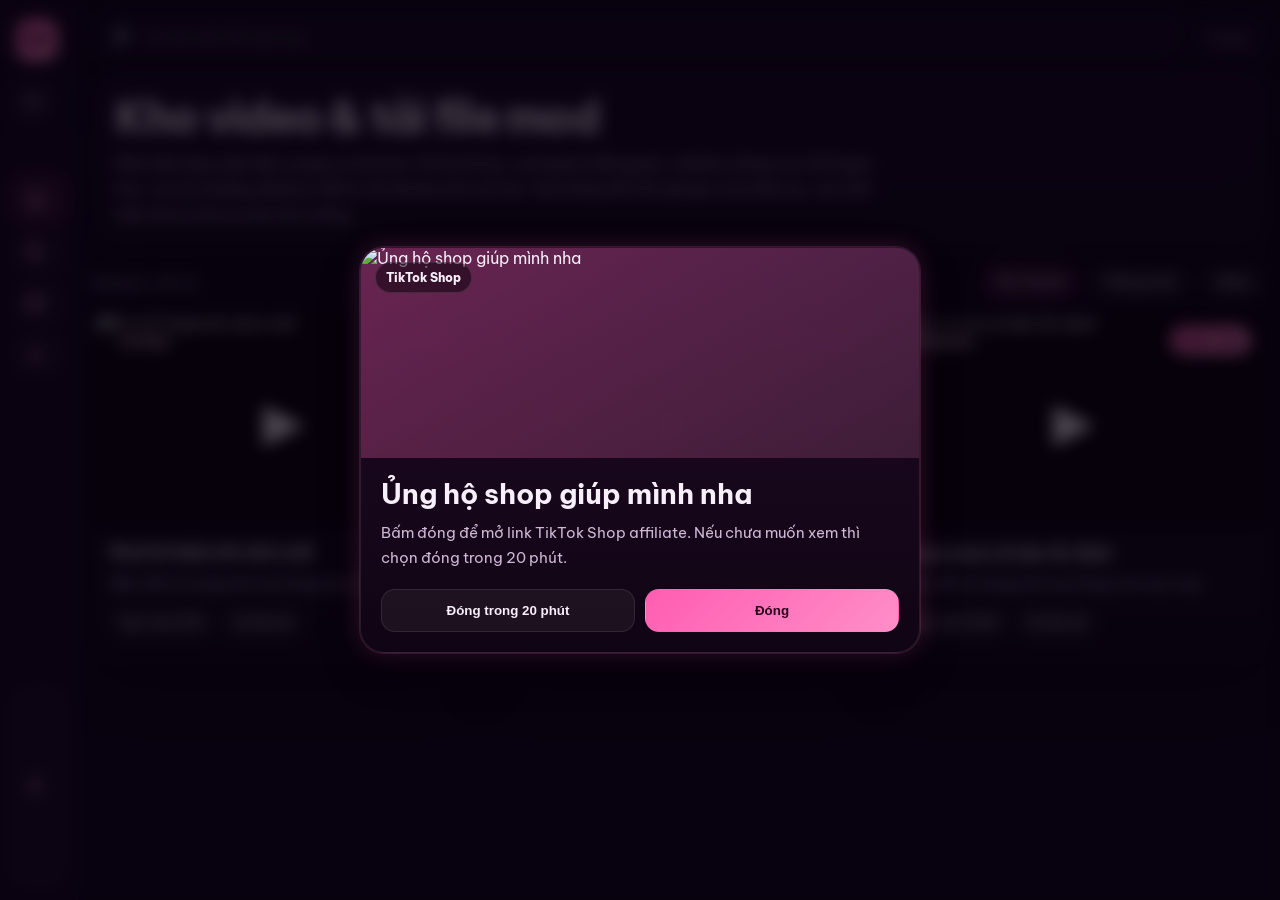
==== index.html @ f05e6646 "Update index.html" ====
<!DOCTYPE html>
<html lang="vi">
<head>
  <meta charset="UTF-8" />
  <meta name="viewport" content="width=device-width, initial-scale=1.0" />
  <title>PminMod | Kho mod</title>
  <link href="https://fonts.googleapis.com/css2?family=Be+Vietnam+Pro:wght@400;500;600;700;800&display=swap" rel="stylesheet">
  <style>
    :root {
      --sidebar-w: 238px;
      --sidebar-collapsed: 78px;
      --bg-dark: #090212;
      --panel: rgba(20, 7, 28, 0.74);
      --panel-2: rgba(18, 9, 30, 0.86);
      --card: rgba(20, 8, 34, 0.84);
      --card-hover: rgba(28, 10, 44, 0.94);
      --text: #f7effa;
      --muted: #d0b9d8;
      --line: rgba(255,255,255,0.09);
      --pink: #ff5db1;
      --pink-2: #ff8ec8;
      --pink-3: #ff3f9d;
      --shadow: 0 20px 60px rgba(0,0,0,0.38);
      --glow: 0 0 0 1px rgba(255, 93, 177, 0.16), 0 0 24px rgba(255, 93, 177, 0.18), 0 16px 40px rgba(0,0,0,0.28);
      --radius: 22px;
    }

    * { box-sizing: border-box; }

    html, body {
      margin: 0;
      min-height: 100%;
      font-family: 'Be Vietnam Pro', Arial, Helvetica, sans-serif;
      color: var(--text);
      background: var(--bg-dark);
      overflow-x: hidden;
    }

    body { position: relative; }

    .bg-video {
      position: fixed;
      inset: 0;
      width: 100%;
      height: 100%;
      object-fit: cover;
      z-index: -3;
      opacity: 0.34;
      pointer-events: none;
      filter: saturate(1.12) brightness(0.92);
    }

    .bg-overlay {
      position: fixed;
      inset: 0;
      z-index: -2;
      pointer-events: none;
      background:
        radial-gradient(circle at top left, rgba(255, 105, 180, 0.24), transparent 30%),
        radial-gradient(circle at top right, rgba(255, 0, 150, 0.18), transparent 24%),
        linear-gradient(180deg, rgba(20, 0, 20, 0.70) 0%, rgba(10, 0, 15, 0.84) 50%, rgba(5, 0, 10, 0.94) 100%);
    }

    .grid-overlay {
      position: fixed;
      inset: 0;
      z-index: -1;
      pointer-events: none;
      background-image:
        linear-gradient(rgba(255,255,255,0.016) 1px, transparent 1px),
        linear-gradient(90deg, rgba(255,255,255,0.016) 1px, transparent 1px);
      background-size: 30px 30px;
      mask-image: linear-gradient(to bottom, rgba(255,255,255,0.28), transparent 85%);
    }

    .app {
      display: flex;
      min-height: 100vh;
    }

    .sidebar {
      position: fixed;
      inset: 0 auto 0 0;
      width: var(--sidebar-w);
      padding: 14px 12px;
      background: rgba(21, 8, 31, 0.70);
      border-right: 1px solid var(--line);
      backdrop-filter: blur(14px);
      display: flex;
      flex-direction: column;
      gap: 12px;
      transition: width .22s ease, transform .22s ease;
      z-index: 20;
    }

    .sidebar.collapsed { width: var(--sidebar-collapsed); }

    .brand {
      display: flex;
      align-items: center;
      gap: 12px;
      padding: 4px 4px 8px;
      min-height: 56px;
    }

    .logo {
      width: 42px;
      height: 42px;
      border-radius: 14px;
      display: grid;
      place-items: center;
      color: #2a0419;
      font-weight: 900;
      background: linear-gradient(135deg, var(--pink), var(--pink-2));
      box-shadow: var(--shadow);
      flex-shrink: 0;
    }

    .brand-text {
      min-width: 0;
      transition: opacity .18s ease;
    }

    .brand-text h1 {
      margin: 0;
      font-size: 18px;
      line-height: 1.15;
    }

    .brand-text p {
      margin: 4px 0 0;
      font-size: 12px;
      color: var(--muted);
      white-space: nowrap;
      overflow: hidden;
      text-overflow: ellipsis;
    }

    .sidebar.collapsed .brand-text,
    .sidebar.collapsed .nav-label,
    .sidebar.collapsed .sidebar-bottom span,
    .sidebar.collapsed .section-title,
    .sidebar.collapsed .sidebar-top-actions .mode-wrap,
    .sidebar.collapsed .sidebar-bottom strong {
      opacity: 0;
      width: 0;
      overflow: hidden;
      pointer-events: none;
    }

    .sidebar-top-actions {
      display: flex;
      align-items: center;
      justify-content: space-between;
      gap: 10px;
      padding: 0 2px;
    }

    .toggle-btn {
      width: 38px;
      height: 38px;
      border-radius: 12px;
      border: 1px solid var(--line);
      background: rgba(255,255,255,0.05);
      color: var(--text);
      cursor: pointer;
      flex-shrink: 0;
    }

    .mode-wrap {
      flex: 1;
      min-width: 0;
    }

    .mode-select {
      width: 100%;
      padding: 10px 12px;
      border-radius: 12px;
      border: 1px solid var(--line);
      background: rgba(28, 10, 38, 0.76);
      color: var(--text);
      outline: none;
      font-size: 13px;
    }

    .section-title {
      padding: 0 8px;
      font-size: 12px;
      font-weight: 800;
      color: #d7b2c9;
      text-transform: uppercase;
      letter-spacing: 0.08em;
      margin-top: 2px;
    }

    .nav {
      display: flex;
      flex-direction: column;
      gap: 8px;
    }

    .nav-item {
      display: flex;
      align-items: center;
      gap: 12px;
      min-height: 44px;
      padding: 11px 12px;
      border-radius: 14px;
      border: 1px solid transparent;
      background: rgba(255,255,255,0.035);
      color: var(--text);
      cursor: pointer;
      transition: .18s ease;
      text-align: left;
    }

    .nav-item:hover,
    .nav-item.active {
      background: rgba(255, 93, 177, 0.14);
      border-color: rgba(255, 93, 177, 0.22);
      transform: translateX(1px);
      box-shadow: 0 0 0 1px rgba(255, 93, 177, 0.12), 0 0 18px rgba(255, 93, 177, 0.14);
    }

    .nav-icon {
      width: 20px;
      height: 20px;
      display: grid;
      place-items: center;
      flex-shrink: 0;
      color: #ffafd8;
    }

    .nav-icon svg {
      width: 20px;
      height: 20px;
      stroke: currentColor;
    }

    .nav-label {
      font-size: 14px;
      font-weight: 700;
      white-space: nowrap;
      overflow: hidden;
      text-overflow: ellipsis;
    }

    .sidebar-bottom {
      margin-top: auto;
      display: flex;
      align-items: center;
      gap: 10px;
      padding: 12px;
      border-radius: 16px;
      background: rgba(255,255,255,0.04);
      border: 1px solid var(--line);
    }

    .sidebar-bottom strong {
      display: block;
      font-size: 13px;
    }

    .sidebar-bottom span {
      display: block;
      margin-top: 2px;
      color: var(--muted);
      font-size: 12px;
      line-height: 1.45;
    }

    .main {
      flex: 1;
      margin-left: var(--sidebar-w);
      padding: 16px 16px 32px;
      transition: margin-left .22s ease;
    }

    .sidebar.collapsed + .main { margin-left: var(--sidebar-collapsed); }

    .topbar {
      display: flex;
      align-items: center;
      justify-content: space-between;
      gap: 12px;
      margin-bottom: 14px;
    }

    .search-box {
      flex: 1;
      display: flex;
      align-items: center;
      gap: 10px;
      min-width: 0;
      padding: 11px 14px;
      border-radius: 16px;
      border: 1px solid var(--line);
      background: var(--panel);
      backdrop-filter: blur(12px);
      box-shadow: var(--shadow);
    }

    .search-box input {
      flex: 1;
      min-width: 0;
      border: 0;
      outline: none;
      background: transparent;
      color: var(--text);
      font-size: 14px;
    }

    .topbar-right {
      display: flex;
      align-items: center;
      gap: 10px;
    }

    .stat-pill {
      padding: 10px 14px;
      border-radius: 14px;
      border: 1px solid var(--line);
      background: var(--panel);
      color: var(--muted);
      font-size: 13px;
      white-space: nowrap;
      backdrop-filter: blur(12px);
    }

    .hero {
      border-radius: 24px;
      border: 1px solid var(--line);
      background: linear-gradient(180deg, rgba(25, 8, 34, 0.72), rgba(11, 4, 17, 0.80));
      backdrop-filter: blur(12px);
      box-shadow: var(--shadow);
      padding: 20px;
      margin-bottom: 16px;
    }

    .hero h2 {
      margin: 0;
      font-size: clamp(26px, 4vw, 44px);
      line-height: 1.04;
      letter-spacing: -0.04em;
    }

    .hero p {
      margin: 10px 0 0;
      color: var(--muted);
      max-width: 760px;
      line-height: 1.7;
      font-size: 15px;
    }

    .toolbar-inline {
      display: flex;
      flex-wrap: wrap;
      align-items: center;
      justify-content: space-between;
      gap: 12px;
      margin-bottom: 14px;
    }

    .toolbar-inline .left,
    .toolbar-inline .right {
      display: flex;
      align-items: center;
      gap: 10px;
      flex-wrap: wrap;
    }

    .chip {
      padding: 9px 13px;
      border-radius: 999px;
      border: 1px solid var(--line);
      background: rgba(255,255,255,0.04);
      color: var(--text);
      font-size: 13px;
      font-weight: 700;
      cursor: pointer;
      transition: .18s ease;
    }

    .chip:hover,
    .chip.active {
      background: rgba(255, 93, 177, 0.14);
      border-color: rgba(255, 93, 177, 0.22);
      box-shadow: 0 0 16px rgba(255, 93, 177, 0.14);
    }

    .count-text,
    .category-text {
      color: var(--muted);
      font-size: 13px;
    }

    .grid {
      display: grid;
      grid-template-columns: repeat(auto-fit, minmax(280px, 1fr));
      gap: 16px;
    }

    .card {
      border-radius: 20px;
      overflow: hidden;
      border: 1px solid var(--line);
      background: linear-gradient(180deg, var(--card) 0%, rgba(10, 4, 16, 0.96) 100%);
      box-shadow: var(--shadow);
      transition: transform .2s ease, border-color .2s ease, box-shadow .2s ease, background .2s ease;
      text-decoration: none;
      color: inherit;
      display: block;
      position: relative;
      isolation: isolate;
    }

    .card::before {
      content: "";
      position: absolute;
      inset: -1px;
      border-radius: inherit;
      background: linear-gradient(135deg, rgba(255, 93, 177, 0.28), rgba(255, 142, 200, 0.06), rgba(255, 93, 177, 0.2));
      opacity: 0;
      transition: opacity .2s ease;
      z-index: -1;
    }

    .card:hover {
      transform: translateY(-4px) scale(1.01);
      border-color: rgba(255, 93, 177, 0.28);
      background: linear-gradient(180deg, var(--card-hover) 0%, rgba(15, 5, 22, 0.98) 100%);
      box-shadow: var(--glow);
    }

    .card:hover::before { opacity: 1; }

    .media {
      position: relative;
      aspect-ratio: 16 / 9;
      background: #000;
      overflow: hidden;
    }

    .media img,
    .media iframe,
    .media video {
      width: 100%;
      height: 100%;
      display: block;
      object-fit: cover;
      border: 0;
    }

    .badge,
    .cat-badge {
      position: absolute;
      top: 12px;
      z-index: 2;
      padding: 7px 10px;
      border-radius: 999px;
      font-size: 12px;
      font-weight: 800;
    }

    .badge {
      left: 12px;
      background: rgba(16, 3, 14, 0.55);
      border: 1px solid rgba(255,255,255,0.10);
    }

    .cat-badge {
      right: 12px;
      color: #2a0419;
      background: linear-gradient(135deg, var(--pink), var(--pink-2));
    }

    .play-icon {
      position: absolute;
      inset: 0;
      display: grid;
      place-items: center;
      font-size: 54px;
      color: rgba(255,255,255,0.95);
      text-shadow: 0 6px 18px rgba(0,0,0,0.45);
      pointer-events: none;
    }

    .content { padding: 15px; }

    .title {
      margin: 0 0 8px;
      font-size: 17px;
      line-height: 1.4;
    }

    .desc {
      margin: 0;
      color: var(--muted);
      line-height: 1.58;
      font-size: 14px;
    }

    .row {
      display: flex;
      flex-wrap: wrap;
      gap: 8px;
      margin-top: 12px;
    }

    .pill {
      padding: 7px 10px;
      border-radius: 999px;
      font-size: 12px;
      border: 1px solid rgba(255,255,255,0.06);
      background: rgba(255,255,255,0.05);
    }

    .message {
      padding: 16px 18px;
      border-radius: 18px;
      border: 1px solid var(--line);
      background: var(--panel-2);
      color: var(--muted);
      box-shadow: var(--shadow);
    }

    .skeleton-grid {
      display: grid;
      grid-template-columns: repeat(auto-fit, minmax(280px, 1fr));
      gap: 16px;
    }

    .skeleton-card {
      border-radius: 20px;
      overflow: hidden;
      border: 1px solid var(--line);
      background: linear-gradient(180deg, rgba(26, 10, 34, 0.86), rgba(16, 7, 22, 0.96));
      box-shadow: var(--shadow);
    }

    .sk-media,
    .sk-line,
    .sk-pill {
      position: relative;
      overflow: hidden;
      background: rgba(255,255,255,0.06);
    }

    .sk-media::after,
    .sk-line::after,
    .sk-pill::after {
      content: "";
      position: absolute;
      inset: 0;
      transform: translateX(-100%);
      background: linear-gradient(90deg, transparent, rgba(255,255,255,0.12), transparent);
      animation: shimmer 1.4s infinite;
    }

    .sk-media { aspect-ratio: 16 / 9; }
    .sk-body { padding: 15px; }
    .sk-line { height: 14px; border-radius: 8px; margin-bottom: 10px; }
    .sk-line.lg { height: 20px; width: 72%; }
    .sk-line.md { width: 95%; }
    .sk-line.sm { width: 62%; margin-bottom: 0; }
    .sk-row { display: flex; gap: 8px; margin-top: 12px; }
    .sk-pill { height: 28px; width: 78px; border-radius: 999px; }

    @keyframes shimmer {
      100% { transform: translateX(100%); }
    }

    .hidden { display: none !important; }

    .modal-wrap {
      position: fixed;
      inset: 0;
      display: none;
      align-items: center;
      justify-content: center;
      padding: 18px;
      background: rgba(9, 2, 14, 0.72);
      backdrop-filter: blur(8px);
      z-index: 50;
    }

    .modal-wrap.show { display: flex; }

    .modal {
      width: min(560px, 100%);
      border-radius: 24px;
      overflow: hidden;
      border: 1px solid var(--line);
      background: linear-gradient(180deg, rgba(34, 10, 38, 0.98), rgba(16, 5, 20, 0.98));
      box-shadow: var(--glow);
    }

    .modal-banner {
      aspect-ratio: 16 / 6;
      width: 100%;
      background: linear-gradient(135deg, rgba(255, 93, 177, 0.32), rgba(255, 142, 200, 0.16));
      position: relative;
      overflow: hidden;
    }

    .modal-banner img {
      width: 100%;
      height: 100%;
      object-fit: cover;
      display: block;
    }

    .modal-badge {
      position: absolute;
      top: 14px;
      left: 14px;
      padding: 7px 10px;
      border-radius: 999px;
      background: rgba(16, 3, 14, 0.55);
      border: 1px solid rgba(255,255,255,0.10);
      font-size: 12px;
      font-weight: 800;
    }

    .modal-body { padding: 20px; }

    .modal-body h3 {
      margin: 0 0 10px;
      font-size: 28px;
      line-height: 1.14;
    }

    .modal-body p {
      margin: 0;
      color: var(--muted);
      line-height: 1.7;
      font-size: 15px;
    }

    .modal-actions {
      display: grid;
      grid-template-columns: 1fr 1fr;
      gap: 10px;
      margin-top: 18px;
    }

    .btn {
      padding: 13px 14px;
      border-radius: 14px;
      border: 1px solid var(--line);
      background: rgba(255,255,255,0.05);
      color: var(--text);
      font-weight: 800;
      cursor: pointer;
    }

    .btn.primary {
      background: linear-gradient(135deg, var(--pink), var(--pink-2));
      color: #2a0419;
      border-color: transparent;
    }

    .mobile-menu-btn { display: none; }

    @media (max-width: 960px) {
      .sidebar {
        transform: translateX(-100%);
        width: var(--sidebar-w);
      }

      .sidebar.show { transform: translateX(0); }
      .sidebar.collapsed { width: var(--sidebar-w); }

      .sidebar.collapsed .brand-text,
      .sidebar.collapsed .nav-label,
      .sidebar.collapsed .sidebar-bottom span,
      .sidebar.collapsed .section-title,
      .sidebar.collapsed .sidebar-top-actions .mode-wrap,
      .sidebar.collapsed .sidebar-bottom strong {
        opacity: 1;
        width: auto;
        overflow: visible;
        pointer-events: auto;
      }

      .main,
      .sidebar.collapsed + .main { margin-left: 0; }

      .mobile-menu-btn {
        display: inline-flex;
        width: 42px;
        height: 42px;
        align-items: center;
        justify-content: center;
        border-radius: 12px;
        border: 1px solid var(--line);
        background: var(--panel);
        color: var(--text);
        box-shadow: var(--shadow);
      }
    }

    @media (max-width: 720px) {
      .main { padding: 12px 12px 26px; }
      .hero { padding: 16px; }
      .hero h2 { font-size: 24px; }
      .hero p { font-size: 14px; }
      .modal-actions { grid-template-columns: 1fr; }
      .toolbar-inline { flex-direction: column; align-items: stretch; }
      .toolbar-inline .left,
      .toolbar-inline .right { width: 100%; }
      .search-box { padding: 10px 12px; }
      .grid,
      .skeleton-grid { grid-template-columns: 1fr; }
      .card:hover { transform: translateY(-2px) scale(1.003); }
    }
  </style>
</head>
<body>
  <video class="bg-video" autoplay muted loop playsinline>
    <source src="https://pminmod.site/ai_check_sub/vidpmin.mp4" type="video/mp4" />
  </video>
  <div class="bg-overlay"></div>
  <div class="grid-overlay"></div>

  <div class="app">
    <aside id="sidebar" class="sidebar collapsed">
      <div class="brand">
        <div class="logo">PM</div>
        <div class="brand-text">
          <h1>PminMod</h1>
          <p>Kho mod gọn, dễ tìm, dễ tải</p>
        </div>
      </div>

      <div class="sidebar-top-actions">
        <button id="toggleSidebar" class="toggle-btn" aria-label="Thu gọn menu">☰</button>
        <div class="mode-wrap">
          <select id="viewMode" class="mode-select">
            <option value="thumb">Chế độ ảnh thumb</option>
            <option value="smart">Chế độ thông minh</option>
            <option value="embed">Ưu tiên video</option>
          </select>
        </div>
      </div>

      <div class="section-title">Danh mục</div>
      <nav id="menu" class="nav"></nav>

      <div class="sidebar-bottom">
        <div class="nav-icon">
          <svg viewBox="0 0 24 24" fill="none" stroke-width="1.8" stroke-linecap="round" stroke-linejoin="round">
            <path d="M12 3v18"/><path d="M5 10h14"/><path d="M5 14h14"/>
          </svg>
        </div>
        <div>
          <strong>Thông báo</strong>
          <span>Popup, banner và link shop chỉnh trong config.json</span>
        </div>
      </div>
    </aside>

    <main class="main">
      <div class="topbar">
        <button id="mobileMenuBtn" class="mobile-menu-btn" type="button">☰</button>
        <div class="search-box">
          <span>🔎</span>
          <input id="searchInput" type="text" placeholder="Tìm theo tiêu đề hoặc key..." />
        </div>
        <div class="topbar-right">
          <div id="countText" class="stat-pill">Đang tải...</div>
        </div>
      </div>

      <section class="hero">
        <h2>Kho video & tải file mod</h2>
        <p>
          Mình đã nâng cấp tiếp: popup có banner TikTok Shop, card glow kiểu game, sidebar dùng icon SVG gọn hơn,
          và có loading skeleton để lúc tải dữ liệu nhìn xịn hơn. Size tổng thể vẫn giữ gọn như hiện tại, còn trên điện thoại sẽ tự scale nhỏ xuống.
        </p>
      </section>

      <div class="toolbar-inline">
        <div class="left">
          <div id="categoryText" class="category-text">Đang lọc: tất cả</div>
        </div>
        <div class="right">
          <button id="thumbQuickBtn" class="chip active" type="button">Ảnh thumb</button>
          <button id="smartQuickBtn" class="chip" type="button">Thông minh</button>
          <button id="videoQuickBtn" class="chip" type="button">Video</button>
        </div>
      </div>

      <div id="loadingBox" class="skeleton-grid">
        <div class="skeleton-card"><div class="sk-media"></div><div class="sk-body"><div class="sk-line lg"></div><div class="sk-line md"></div><div class="sk-line sm"></div><div class="sk-row"><div class="sk-pill"></div><div class="sk-pill"></div></div></div></div>
        <div class="skeleton-card"><div class="sk-media"></div><div class="sk-body"><div class="sk-line lg"></div><div class="sk-line md"></div><div class="sk-line sm"></div><div class="sk-row"><div class="sk-pill"></div><div class="sk-pill"></div></div></div></div>
        <div class="skeleton-card"><div class="sk-media"></div><div class="sk-body"><div class="sk-line lg"></div><div class="sk-line md"></div><div class="sk-line sm"></div><div class="sk-row"><div class="sk-pill"></div><div class="sk-pill"></div></div></div></div>
      </div>
      <div id="errorBox" class="message hidden"></div>
      <div id="emptyBox" class="message hidden">Không có mục nào phù hợp.</div>
      <div id="grid" class="grid hidden"></div>
    </main>
  </div>

  <div id="noticeModal" class="modal-wrap">
    <div class="modal">
      <div class="modal-banner">
        <img id="bannerImage" src="https://images.unsplash.com/photo-1523275335684-37898b6baf30?q=80&w=1200&auto=format&fit=crop" alt="Banner TikTok Shop">
        <div class="modal-badge">TikTok Shop</div>
      </div>
      <div class="modal-body">
        <h3 id="noticeTitle">Thông báo</h3>
        <p id="noticeMessage"></p>
        <div class="modal-actions">
          <button id="close20Btn" class="btn">Đóng trong 20 phút</button>
          <button id="closeBtn" class="btn primary">Đóng</button>
        </div>
      </div>
    </div>
  </div>

  <script>
    const DATA_FILE = 'data.json';
    const CONFIG_FILE = 'config.json';
    const HIDE_MINUTES = 20;

    let allItems = [];
    let currentCategory = 'all';
    let config = { categories: [], popup: {} };

    const sidebar = document.getElementById('sidebar');
    const toggleSidebar = document.getElementById('toggleSidebar');
    const mobileMenuBtn = document.getElementById('mobileMenuBtn');
    const viewMode = document.getElementById('viewMode');
    const searchInput = document.getElementById('searchInput');
    const grid = document.getElementById('grid');
    const loadingBox = document.getElementById('loadingBox');
    const errorBox = document.getElementById('errorBox');
    const emptyBox = document.getElementById('emptyBox');
    const countText = document.getElementById('countText');
    const categoryText = document.getElementById('categoryText');
    const menu = document.getElementById('menu');
    const bannerImage = document.getElementById('bannerImage');

    const thumbQuickBtn = document.getElementById('thumbQuickBtn');
    const smartQuickBtn = document.getElementById('smartQuickBtn');
    const videoQuickBtn = document.getElementById('videoQuickBtn');

    const noticeModal = document.getElementById('noticeModal');
    const noticeTitle = document.getElementById('noticeTitle');
    const noticeMessage = document.getElementById('noticeMessage');
    const closeBtn = document.getElementById('closeBtn');
    const close20Btn = document.getElementById('close20Btn');

    function escapeHtml(str = '') {
      return String(str)
        .replace(/&/g, '&amp;')
        .replace(/</g, '&lt;')
        .replace(/>/g, '&gt;')
        .replace(/\"/g, '&quot;')
        .replace(/'/g, '&#039;');
    }

    function iconHome() {
      return `<svg viewBox="0 0 24 24" fill="none" stroke-width="1.8" stroke-linecap="round" stroke-linejoin="round"><path d="M3 10.5 12 3l9 7.5"/><path d="M5 9.8V20h14V9.8"/><path d="M9 20v-6h6v6"/></svg>`;
    }

    function iconPiece() {
      return `<svg viewBox="0 0 24 24" fill="none" stroke-width="1.8" stroke-linecap="round" stroke-linejoin="round"><path d="M8 3h4a2 2 0 0 1 2 2v1.2a2.3 2.3 0 1 0 0 4.6V12h4a2 2 0 0 1 2 2v4a2 2 0 0 1-2 2h-3.2a2.3 2.3 0 1 0-4.6 0H8a2 2 0 0 1-2-2v-4h-1.2a2.3 2.3 0 1 1 0-4.6H6V5a2 2 0 0 1 2-2Z"/></svg>`;
    }

    function iconBox() {
      return `<svg viewBox="0 0 24 24" fill="none" stroke-width="1.8" stroke-linecap="round" stroke-linejoin="round"><path d="m12 3 8 4.5-8 4.5-8-4.5L12 3Z"/><path d="M4 7.5V16.5L12 21l8-4.5V7.5"/><path d="M12 12v9"/></svg>`;
    }

    function iconRecycle() {
      return `<svg viewBox="0 0 24 24" fill="none" stroke-width="1.8" stroke-linecap="round" stroke-linejoin="round"><path d="M7 7h4l-2-3"/><path d="m13 5 2-2"/><path d="M17 7l2 3-2 3"/><path d="M5 12l2 3h4"/><path d="m7 15-2 2"/><path d="M12 19h5l2-3"/><path d="m17 16 2 2"/></svg>`;
    }

    function getCategoryIcon(cat) {
      if (cat === 'all') return iconHome();
      if (cat === 'mod-lẻ') return iconPiece();
      if (cat === 'mod-pack') return iconBox();
      return iconRecycle();
    }

    function getYoutubeId(url = '') {
      const patterns = [
        /(?:youtube\.com\/watch\?v=)([a-zA-Z0-9_-]{11})/,
        /(?:youtu\.be\/)([a-zA-Z0-9_-]{11})/,
        /(?:youtube\.com\/embed\/)([a-zA-Z0-9_-]{11})/,
        /(?:youtube\.com\/shorts\/)([a-zA-Z0-9_-]{11})/
      ];

      for (const pattern of patterns) {
        const match = url.match(pattern);
        if (match) return match[1];
      }

      try {
        const parsed = new URL(url);
        return parsed.searchParams.get('v');
      } catch {
        return null;
      }
    }

    function normalizeGithubVideo(url = '') {
      if (!url.includes('github.com') || !url.includes('/blob/')) return url;
      return url.replace('github.com', 'raw.githubusercontent.com').replace('/blob/', '/');
    }

    function isVideoFile(url = '') {
      return /\.(mp4|webm|ogg|mov)(\?.*)?$/i.test(url);
    }

    function normalizeItem(item) {
      return {
        key: item.key || '',
        title: item['tiêu đề'] || item.title || 'Chưa có tiêu đề',
        category: item.category || 'mod-lẻ',
        video: item['link video youtube'] || item.video || '',
        download: item['link tải file'] || item.download || '#',
        thumbnail: item.thumbnail || ''
      };
    }

    function currentMode() {
      return viewMode.value || 'thumb';
    }

    function shouldUseThumbnail(item) {
      const mode = currentMode();
      if (mode === 'thumb') return true;
      if (mode === 'embed') return false;
      if (item.thumbnail) return true;

      const conn = navigator.connection || navigator.mozConnection || navigator.webkitConnection;
      if (!conn) return false;
      return conn.saveData || ['slow-2g', '2g', '3g'].includes(conn.effectiveType);
    }

    function renderMedia(item) {
      const ytId = getYoutubeId(item.video);
      const videoUrl = normalizeGithubVideo(item.video || '');
      const useThumb = shouldUseThumbnail(item);

      if (item.thumbnail && useThumb) {
        return `<img src="${escapeHtml(item.thumbnail)}" alt="${escapeHtml(item.title)}" loading="lazy"><div class="play-icon">▶</div>`;
      }

      if (ytId) {
        if (useThumb) {
          return `<img src="https://img.youtube.com/vi/${ytId}/hqdefault.jpg" alt="${escapeHtml(item.title)}" loading="lazy"><div class="play-icon">▶</div>`;
        }

        return `
          <iframe
            src="https://www.youtube.com/embed/${ytId}?autoplay=1&mute=1&rel=0&playsinline=1"
            title="${escapeHtml(item.title)}"
            loading="lazy"
            allow="accelerometer; autoplay; clipboard-write; encrypted-media; gyroscope; picture-in-picture; web-share"
            allowfullscreen>
          </iframe>
        `;
      }

      if (isVideoFile(videoUrl)) {
        return `
          <video controls preload="metadata" muted playsinline>
            <source src="${escapeHtml(videoUrl)}">
          </video>
        `;
      }

      if (item.thumbnail) {
        return `<img src="${escapeHtml(item.thumbnail)}" alt="${escapeHtml(item.title)}" loading="lazy">`;
      }

      return `<div style="width:100%;height:100%;display:grid;place-items:center;color:#d0b9d8;">Không có preview</div>`;
    }

    function syncModeButtons() {
      thumbQuickBtn.classList.toggle('active', currentMode() === 'thumb');
      smartQuickBtn.classList.toggle('active', currentMode() === 'smart');
      videoQuickBtn.classList.toggle('active', currentMode() === 'embed');
    }

    function setMode(mode) {
      viewMode.value = mode;
      syncModeButtons();
      applyFilter();
    }

    function buildMenu() {
      const categories = ['all', ...(config.categories || ['mod-lẻ', 'mod-pack', 'mod-reup'])];
      menu.innerHTML = categories.map(cat => {
        const label = cat === 'all' ? 'Trang chủ' : cat;
        const active = cat === currentCategory ? 'active' : '';
        return `
          <button class="nav-item ${active}" data-cat="${escapeHtml(cat)}" type="button">
            <span class="nav-icon">${getCategoryIcon(cat)}</span>
            <span class="nav-label">${escapeHtml(label)}</span>
          </button>
        `;
      }).join('');

      menu.querySelectorAll('.nav-item').forEach(btn => {
        btn.addEventListener('click', () => {
          currentCategory = btn.dataset.cat;
          buildMenu();
          applyFilter();
          if (window.innerWidth <= 960) sidebar.classList.remove('show');
        });
      });
    }

    function applyFilter() {
      const keyword = searchInput.value.trim().toLowerCase();
      const filtered = allItems.filter(item => {
        const okCategory = currentCategory === 'all' || item.category === currentCategory;
        const okSearch = item.title.toLowerCase().includes(keyword) || item.key.toLowerCase().includes(keyword);
        return okCategory && okSearch;
      });

      loadingBox.classList.add('hidden');
      errorBox.classList.add('hidden');

      if (!filtered.length) {
        grid.classList.add('hidden');
        emptyBox.classList.remove('hidden');
      } else {
        emptyBox.classList.add('hidden');
        grid.classList.remove('hidden');
        grid.innerHTML = filtered.map(item => {
          const badge = getYoutubeId(item.video) ? 'YouTube' : item.thumbnail ? 'Thumbnail' : 'Preview';
          return `
            <a class="card" href="download.html?api=${encodeURIComponent(item.key)}">
              <div class="media">
                <div class="badge">${escapeHtml(badge)}</div>
                <div class="cat-badge">${escapeHtml(item.category)}</div>
                ${renderMedia(item)}
              </div>
              <div class="content">
                <h3 class="title">${escapeHtml(item.title)}</h3>
                <p class="desc">Bấm để mở trang tải mod riêng cho mục này.</p>
                <div class="row">
                  <span class="pill">Key: ${escapeHtml(item.key)}</span>
                  <span class="pill">Có link tải</span>
                </div>
              </div>
            </a>
          `;
        }).join('');
      }

      countText.textContent = `${filtered.length} mục`;
      categoryText.textContent = `Đang lọc: ${currentCategory === 'all' ? 'tất cả' : currentCategory}`;
    }

    function shouldShowNotice() {
      const hideUntil = localStorage.getItem('notice_hide_until');
      if (!hideUntil) return true;
      return Date.now() > Number(hideUntil);
    }

    function openNotice() {
      if (!config.popup || !config.popup.enabled) return;
      if (!shouldShowNotice()) return;
      noticeTitle.textContent = config.popup.title || 'Thông báo';
      noticeMessage.textContent = config.popup.message || '';
      bannerImage.src = config.popup.banner_image || bannerImage.src;
      bannerImage.alt = config.popup.title || 'Banner TikTok Shop';
      noticeModal.classList.add('show');
    }

    toggleSidebar.addEventListener('click', () => {
      if (window.innerWidth <= 960) sidebar.classList.toggle('show');
      else sidebar.classList.toggle('collapsed');
    });

    mobileMenuBtn.addEventListener('click', () => {
      sidebar.classList.toggle('show');
    });

    viewMode.addEventListener('change', () => {
      syncModeButtons();
      applyFilter();
    });

    searchInput.addEventListener('input', applyFilter);
    thumbQuickBtn.addEventListener('click', () => setMode('thumb'));
    smartQuickBtn.addEventListener('click', () => setMode('smart'));
    videoQuickBtn.addEventListener('click', () => setMode('embed'));

    closeBtn.addEventListener('click', () => {
      noticeModal.classList.remove('show');
      if (config.popup && config.popup.tiktokshop_link) {
        window.open(config.popup.tiktokshop_link, '_blank', 'noopener');
      }
    });

    close20Btn.addEventListener('click', () => {
      const hideUntil = Date.now() + HIDE_MINUTES * 60 * 1000;
      localStorage.setItem('notice_hide_until', String(hideUntil));
      noticeModal.classList.remove('show');
    });

    async function init() {
      try {
        const [configRes, dataRes] = await Promise.all([
          fetch(CONFIG_FILE, { cache: 'no-store' }),
          fetch(DATA_FILE, { cache: 'no-store' })
        ]);

        if (!configRes.ok) throw new Error('Không đọc được config.json');
        if (!dataRes.ok) throw new Error('Không đọc được data.json');

        config = await configRes.json();
        const rawData = await dataRes.json();
        allItems = rawData.map(normalizeItem);

        viewMode.value = 'thumb';
        buildMenu();
        syncModeButtons();
        applyFilter();
        openNotice();
      } catch (err) {
        loadingBox.classList.add('hidden');
        errorBox.classList.remove('hidden');
        errorBox.textContent = err.message || 'Đã xảy ra lỗi khi tải dữ liệu.';
        countText.textContent = 'Lỗi';
      }
    }

    init();
  </script>
</body>
</html>
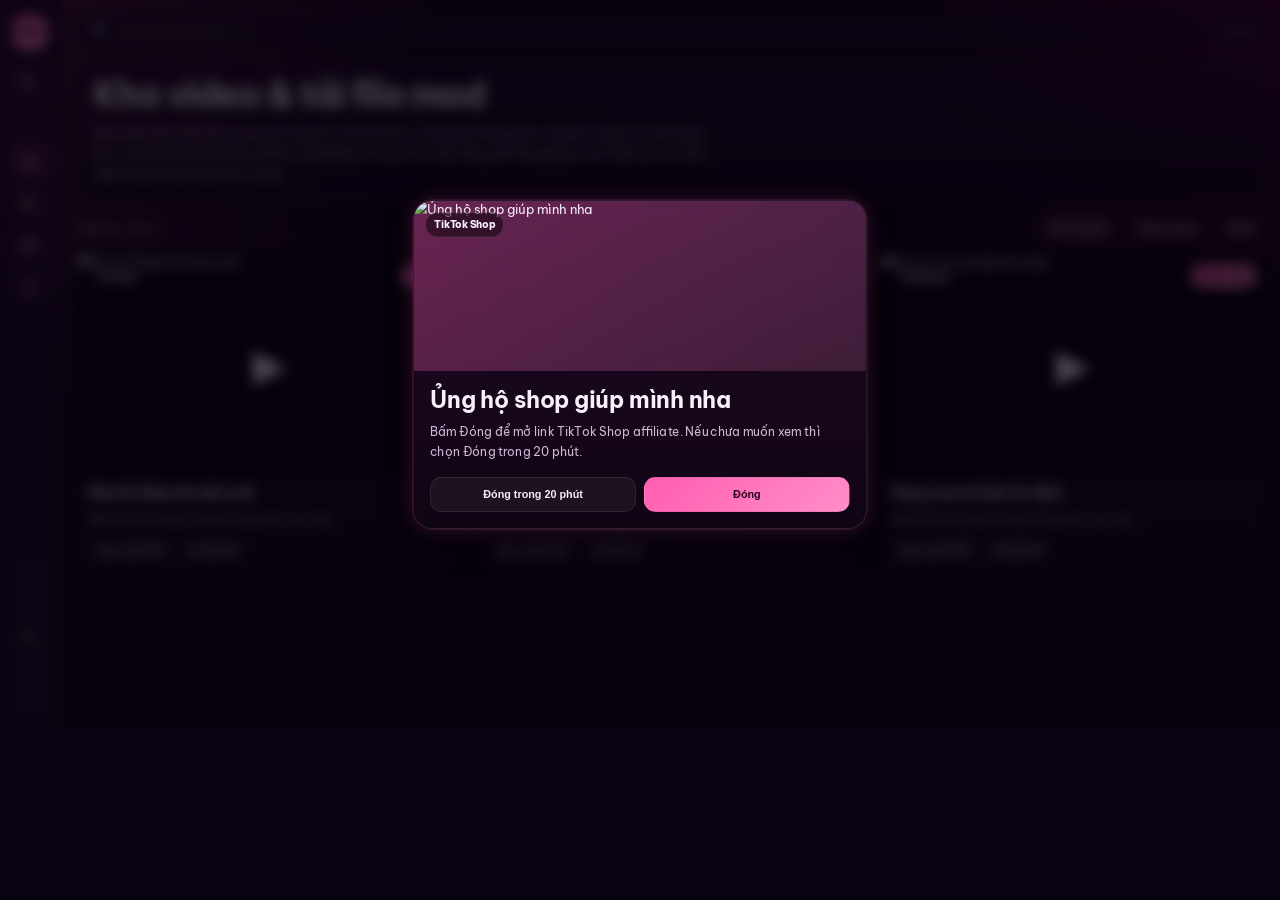
==== commit 4d799ef8: "Update index.html" ====
--- a/index.html
+++ b/index.html
@@ -7,6 +7,7 @@
   <link href="https://fonts.googleapis.com/css2?family=Be+Vietnam+Pro:wght@400;500;600;700;800&display=swap" rel="stylesheet">
   <style>
     :root {
+      --scale: 0.9; /* scale toàn web nhỏ lại */
       --sidebar-w: 238px;
       --sidebar-collapsed: 78px;
       --bg-dark: #090212;
@@ -28,6 +29,9 @@
     * { box-sizing: border-box; }
 
     html, body {
+      transform: scale(var(--scale));
+      transform-origin: top left;
+      width: calc(100% / var(--scale));
       margin: 0;
       min-height: 100%;
       font-family: 'Be Vietnam Pro', Arial, Helvetica, sans-serif;
@@ -701,6 +705,7 @@
     }
 
     @media (max-width: 720px) {
+      :root { --scale: 1; }
       .main { padding: 12px 12px 26px; }
       .hero { padding: 16px; }
       .hero h2 { font-size: 24px; }
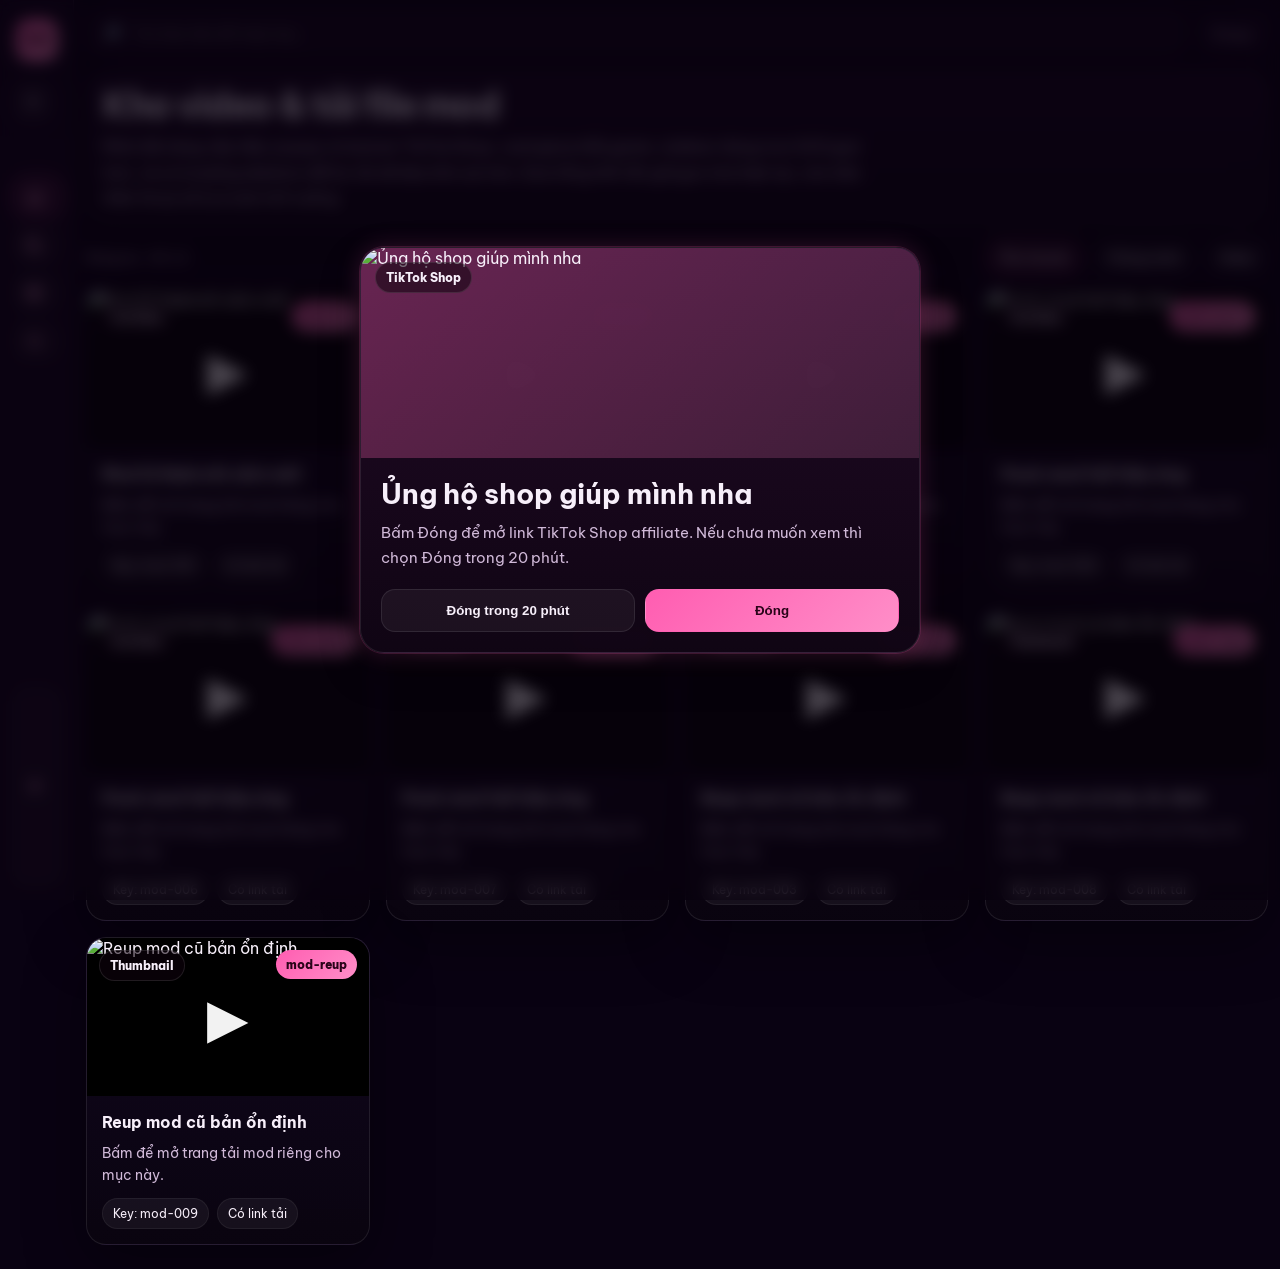
==== commit 2e0f681b: "Adjust CSS variables and layout dimensions" ====
--- a/index.html
+++ b/index.html
@@ -7,9 +7,8 @@
   <link href="https://fonts.googleapis.com/css2?family=Be+Vietnam+Pro:wght@400;500;600;700;800&display=swap" rel="stylesheet">
   <style>
     :root {
-      --scale: 0.9; /* scale toàn web nhỏ lại */
-      --sidebar-w: 238px;
-      --sidebar-collapsed: 78px;
+      --sidebar-w: 220px;
+      --sidebar-collapsed: 74px;
       --bg-dark: #090212;
       --panel: rgba(20, 7, 28, 0.74);
       --panel-2: rgba(18, 9, 30, 0.86);
@@ -29,9 +28,6 @@
     * { box-sizing: border-box; }
 
     html, body {
-      transform: scale(var(--scale));
-      transform-origin: top left;
-      width: calc(100% / var(--scale));
       margin: 0;
       min-height: 100%;
       font-family: 'Be Vietnam Pro', Arial, Helvetica, sans-serif;
@@ -207,8 +203,8 @@
       display: flex;
       align-items: center;
       gap: 12px;
-      min-height: 44px;
-      padding: 11px 12px;
+      min-height: 40px;
+      padding: 9px 11px;
       border-radius: 14px;
       border: 1px solid transparent;
       background: rgba(255,255,255,0.035);
@@ -276,7 +272,7 @@
     .main {
       flex: 1;
       margin-left: var(--sidebar-w);
-      padding: 16px 16px 32px;
+      padding: 12px 12px 24px;
       transition: margin-left .22s ease;
     }
 
@@ -337,13 +333,13 @@
       background: linear-gradient(180deg, rgba(25, 8, 34, 0.72), rgba(11, 4, 17, 0.80));
       backdrop-filter: blur(12px);
       box-shadow: var(--shadow);
-      padding: 20px;
-      margin-bottom: 16px;
+      padding: 16px;
+      margin-bottom: 12px;
     }
 
     .hero h2 {
       margin: 0;
-      font-size: clamp(26px, 4vw, 44px);
+      font-size: clamp(22px, 3.2vw, 36px);
       line-height: 1.04;
       letter-spacing: -0.04em;
     }
@@ -400,7 +396,7 @@
 
     .grid {
       display: grid;
-      grid-template-columns: repeat(auto-fit, minmax(280px, 1fr));
+      grid-template-columns: repeat(auto-fit, minmax(240px, 1fr));
       gap: 16px;
     }
 
@@ -493,7 +489,7 @@
 
     .title {
       margin: 0 0 8px;
-      font-size: 17px;
+      font-size: 16px;
       line-height: 1.4;
     }
 
@@ -530,7 +526,7 @@
 
     .skeleton-grid {
       display: grid;
-      grid-template-columns: repeat(auto-fit, minmax(280px, 1fr));
+      grid-template-columns: repeat(auto-fit, minmax(240px, 1fr));
       gap: 16px;
     }
 
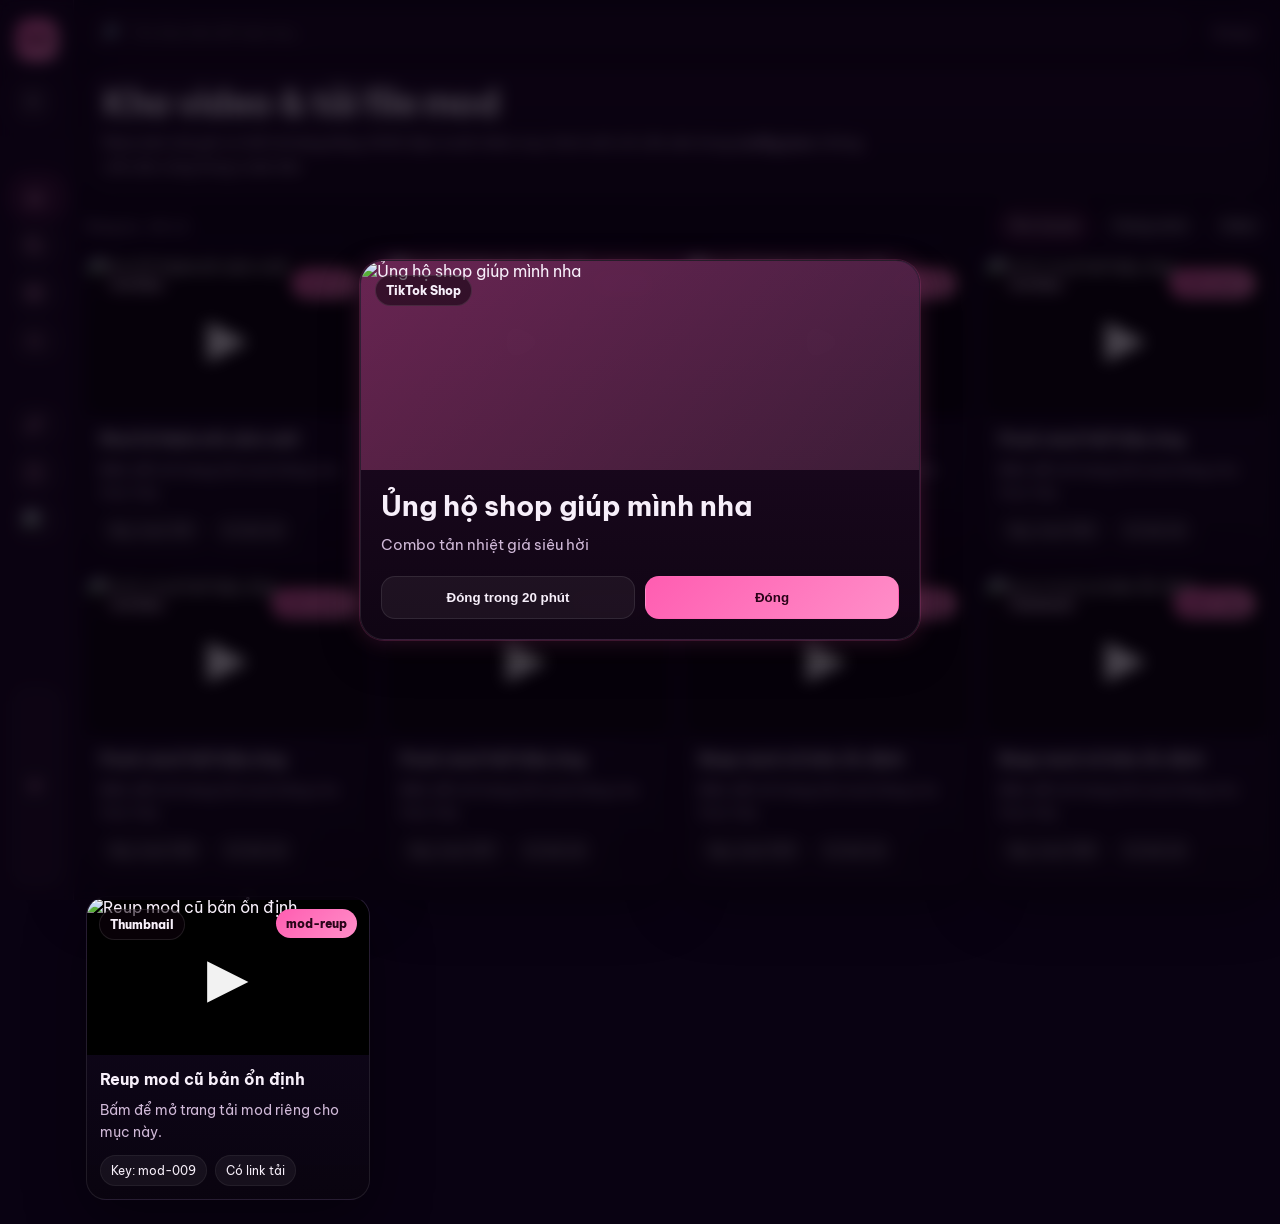
==== commit 7f2483fd: "Update index.html" ====
--- a/index.html
+++ b/index.html
@@ -19,10 +19,8 @@
       --line: rgba(255,255,255,0.09);
       --pink: #ff5db1;
       --pink-2: #ff8ec8;
-      --pink-3: #ff3f9d;
       --shadow: 0 20px 60px rgba(0,0,0,0.38);
       --glow: 0 0 0 1px rgba(255, 93, 177, 0.16), 0 0 24px rgba(255, 93, 177, 0.18), 0 16px 40px rgba(0,0,0,0.28);
-      --radius: 22px;
     }
 
     * { box-sizing: border-box; }
@@ -93,7 +91,9 @@
       z-index: 20;
     }
 
-    .sidebar.collapsed { width: var(--sidebar-collapsed); }
+    .sidebar.collapsed {
+      width: var(--sidebar-collapsed);
+    }
 
     .brand {
       display: flex;
@@ -197,6 +197,11 @@
       display: flex;
       flex-direction: column;
       gap: 8px;
+    }
+
+    .nav-link {
+      text-decoration: none;
+      color: inherit;
     }
 
     .nav-item {
@@ -212,6 +217,7 @@
       cursor: pointer;
       transition: .18s ease;
       text-align: left;
+      width: 100%;
     }
 
     .nav-item:hover,
@@ -229,11 +235,16 @@
       place-items: center;
       flex-shrink: 0;
       color: #ffafd8;
-    }
-
-    .nav-icon svg {
+      overflow: hidden;
+      border-radius: 6px;
+    }
+
+    .nav-icon svg,
+    .nav-icon img {
       width: 20px;
       height: 20px;
+      display: block;
+      object-fit: contain;
       stroke: currentColor;
     }
 
@@ -276,7 +287,9 @@
       transition: margin-left .22s ease;
     }
 
-    .sidebar.collapsed + .main { margin-left: var(--sidebar-collapsed); }
+    .sidebar.collapsed + .main {
+      margin-left: var(--sidebar-collapsed);
+    }
 
     .topbar {
       display: flex;
@@ -292,7 +305,7 @@
       align-items: center;
       gap: 10px;
       min-width: 0;
-      padding: 11px 14px;
+      padding: 10px 12px;
       border-radius: 16px;
       border: 1px solid var(--line);
       background: var(--panel);
@@ -317,7 +330,7 @@
     }
 
     .stat-pill {
-      padding: 10px 14px;
+      padding: 8px 12px;
       border-radius: 14px;
       border: 1px solid var(--line);
       background: var(--panel);
@@ -349,7 +362,7 @@
       color: var(--muted);
       max-width: 760px;
       line-height: 1.7;
-      font-size: 15px;
+      font-size: 14px;
     }
 
     .toolbar-inline {
@@ -370,7 +383,7 @@
     }
 
     .chip {
-      padding: 9px 13px;
+      padding: 8px 11px;
       border-radius: 999px;
       border: 1px solid var(--line);
       background: rgba(255,255,255,0.04);
@@ -388,7 +401,6 @@
       box-shadow: 0 0 16px rgba(255, 93, 177, 0.14);
     }
 
-    .count-text,
     .category-text {
       color: var(--muted);
       font-size: 13px;
@@ -432,7 +444,9 @@
       box-shadow: var(--glow);
     }
 
-    .card:hover::before { opacity: 1; }
+    .card:hover::before {
+      opacity: 1;
+    }
 
     .media {
       position: relative;
@@ -485,7 +499,9 @@
       pointer-events: none;
     }
 
-    .content { padding: 15px; }
+    .content {
+      padding: 13px;
+    }
 
     .title {
       margin: 0 0 8px;
@@ -558,7 +574,7 @@
     }
 
     .sk-media { aspect-ratio: 16 / 9; }
-    .sk-body { padding: 15px; }
+    .sk-body { padding: 13px; }
     .sk-line { height: 14px; border-radius: 8px; margin-bottom: 10px; }
     .sk-line.lg { height: 20px; width: 72%; }
     .sk-line.md { width: 95%; }
@@ -684,7 +700,9 @@
       }
 
       .main,
-      .sidebar.collapsed + .main { margin-left: 0; }
+      .sidebar.collapsed + .main {
+        margin-left: 0;
+      }
 
       .mobile-menu-btn {
         display: inline-flex;
@@ -701,7 +719,6 @@
     }
 
     @media (max-width: 720px) {
-      :root { --scale: 1; }
       .main { padding: 12px 12px 26px; }
       .hero { padding: 16px; }
       .hero h2 { font-size: 24px; }
@@ -748,6 +765,11 @@
       <div class="section-title">Danh mục</div>
       <nav id="menu" class="nav"></nav>
 
+      <div id="extraMenuWrap">
+        <div class="section-title">Mục thêm</div>
+        <nav id="extraMenu" class="nav"></nav>
+      </div>
+
       <div class="sidebar-bottom">
         <div class="nav-icon">
           <svg viewBox="0 0 24 24" fill="none" stroke-width="1.8" stroke-linecap="round" stroke-linejoin="round">
@@ -776,8 +798,8 @@
       <section class="hero">
         <h2>Kho video & tải file mod</h2>
         <p>
-          Mình đã nâng cấp tiếp: popup có banner TikTok Shop, card glow kiểu game, sidebar dùng icon SVG gọn hơn,
-          và có loading skeleton để lúc tải dữ liệu nhìn xịn hơn. Size tổng thể vẫn giữ gọn như hiện tại, còn trên điện thoại sẽ tự scale nhỏ xuống.
+          Menu bên trái giờ có thể mở rộng bằng JSON. Bạn muốn thêm mục html mới chỉ cần sửa trong
+          <b>config.json</b>, không cần sửa cứng trong code nữa.
         </p>
       </section>
 
@@ -797,6 +819,7 @@
         <div class="skeleton-card"><div class="sk-media"></div><div class="sk-body"><div class="sk-line lg"></div><div class="sk-line md"></div><div class="sk-line sm"></div><div class="sk-row"><div class="sk-pill"></div><div class="sk-pill"></div></div></div></div>
         <div class="skeleton-card"><div class="sk-media"></div><div class="sk-body"><div class="sk-line lg"></div><div class="sk-line md"></div><div class="sk-line sm"></div><div class="sk-row"><div class="sk-pill"></div><div class="sk-pill"></div></div></div></div>
       </div>
+
       <div id="errorBox" class="message hidden"></div>
       <div id="emptyBox" class="message hidden">Không có mục nào phù hợp.</div>
       <div id="grid" class="grid hidden"></div>
@@ -827,7 +850,7 @@
 
     let allItems = [];
     let currentCategory = 'all';
-    let config = { categories: [], popup: {} };
+    let config = { categories: [], popup: {}, extra_links: [] };
 
     const sidebar = document.getElementById('sidebar');
     const toggleSidebar = document.getElementById('toggleSidebar');
@@ -841,6 +864,8 @@
     const countText = document.getElementById('countText');
     const categoryText = document.getElementById('categoryText');
     const menu = document.getElementById('menu');
+    const extraMenu = document.getElementById('extraMenu');
+    const extraMenuWrap = document.getElementById('extraMenuWrap');
     const bannerImage = document.getElementById('bannerImage');
 
     const thumbQuickBtn = document.getElementById('thumbQuickBtn');
@@ -858,7 +883,7 @@
         .replace(/&/g, '&amp;')
         .replace(/</g, '&lt;')
         .replace(/>/g, '&gt;')
-        .replace(/\"/g, '&quot;')
+        .replace(/"/g, '&quot;')
         .replace(/'/g, '&#039;');
     }
 
@@ -876,6 +901,14 @@
 
     function iconRecycle() {
       return `<svg viewBox="0 0 24 24" fill="none" stroke-width="1.8" stroke-linecap="round" stroke-linejoin="round"><path d="M7 7h4l-2-3"/><path d="m13 5 2-2"/><path d="M17 7l2 3-2 3"/><path d="M5 12l2 3h4"/><path d="m7 15-2 2"/><path d="M12 19h5l2-3"/><path d="m17 16 2 2"/></svg>`;
+    }
+
+    function iconFile() {
+      return `<svg viewBox="0 0 24 24" fill="none" stroke-width="1.8" stroke-linecap="round" stroke-linejoin="round"><path d="M14 3H7a2 2 0 0 0-2 2v14a2 2 0 0 0 2 2h10a2 2 0 0 0 2-2V8z"/><path d="M14 3v5h5"/></svg>`;
+    }
+
+    function iconLink() {
+      return `<svg viewBox="0 0 24 24" fill="none" stroke-width="1.8" stroke-linecap="round" stroke-linejoin="round"><path d="M10 13a5 5 0 0 1 0-7l1.5-1.5a5 5 0 1 1 7 7L17 13"/><path d="M14 11a5 5 0 0 1 0 7L12.5 19.5a5 5 0 0 1-7-7L7 11"/></svg>`;
     }
 
     function getCategoryIcon(cat) {
@@ -883,6 +916,14 @@
       if (cat === 'mod-lẻ') return iconPiece();
       if (cat === 'mod-pack') return iconBox();
       return iconRecycle();
+    }
+
+    function getExtraIcon(item) {
+      if (item.icon_image) {
+        return `<img src="${escapeHtml(item.icon_image)}" alt="${escapeHtml(item.label || item.name || 'icon')}">`;
+      }
+      if (item.icon === 'link') return iconLink();
+      return iconFile();
     }
 
     function getYoutubeId(url = '') {
@@ -995,6 +1036,7 @@
 
     function buildMenu() {
       const categories = ['all', ...(config.categories || ['mod-lẻ', 'mod-pack', 'mod-reup'])];
+
       menu.innerHTML = categories.map(cat => {
         const label = cat === 'all' ? 'Trang chủ' : cat;
         const active = cat === currentCategory ? 'active' : '';
@@ -1014,6 +1056,29 @@
           if (window.innerWidth <= 960) sidebar.classList.remove('show');
         });
       });
+
+      const extraLinks = config.extra_links || [];
+
+      if (!extraLinks.length) {
+        extraMenuWrap.style.display = 'none';
+        return;
+      }
+
+      extraMenuWrap.style.display = 'block';
+
+      extraMenu.innerHTML = extraLinks.map(item => {
+        const href = item.file || item.href || '#';
+        const label = item.label || item.name || 'Mục mới';
+        const target = item.new_tab ? '_blank' : '_self';
+        return `
+          <a class="nav-link" href="${escapeHtml(href)}" target="${target}" ${target === '_blank' ? 'rel="noopener noreferrer"' : ''}>
+            <div class="nav-item">
+              <span class="nav-icon">${getExtraIcon(item)}</span>
+              <span class="nav-label">${escapeHtml(label)}</span>
+            </div>
+          </a>
+        `;
+      }).join('');
     }
 
     function applyFilter() {
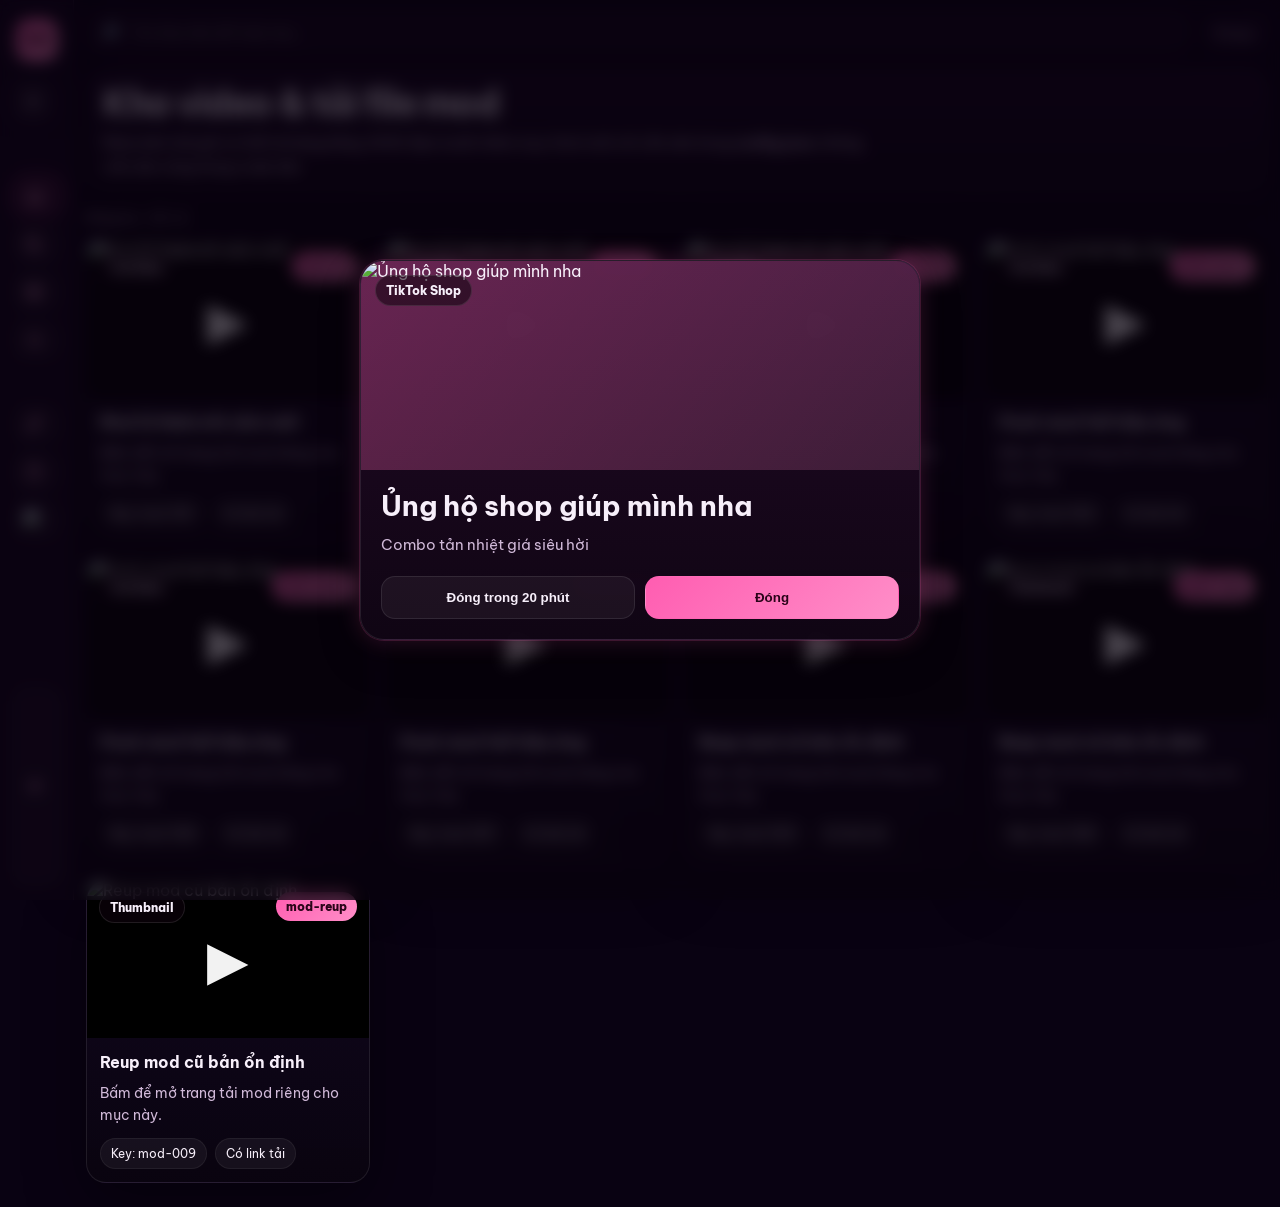
==== commit 5a582dd0: "Remove view mode selection and associated buttons Removed view mode selection and related buttons fr" ====
--- a/index.html
+++ b/index.html
@@ -753,13 +753,6 @@
 
       <div class="sidebar-top-actions">
         <button id="toggleSidebar" class="toggle-btn" aria-label="Thu gọn menu">☰</button>
-        <div class="mode-wrap">
-          <select id="viewMode" class="mode-select">
-            <option value="thumb">Chế độ ảnh thumb</option>
-            <option value="smart">Chế độ thông minh</option>
-            <option value="embed">Ưu tiên video</option>
-          </select>
-        </div>
       </div>
 
       <div class="section-title">Danh mục</div>
@@ -806,11 +799,6 @@
       <div class="toolbar-inline">
         <div class="left">
           <div id="categoryText" class="category-text">Đang lọc: tất cả</div>
-        </div>
-        <div class="right">
-          <button id="thumbQuickBtn" class="chip active" type="button">Ảnh thumb</button>
-          <button id="smartQuickBtn" class="chip" type="button">Thông minh</button>
-          <button id="videoQuickBtn" class="chip" type="button">Video</button>
         </div>
       </div>
 
@@ -855,7 +843,6 @@
     const sidebar = document.getElementById('sidebar');
     const toggleSidebar = document.getElementById('toggleSidebar');
     const mobileMenuBtn = document.getElementById('mobileMenuBtn');
-    const viewMode = document.getElementById('viewMode');
     const searchInput = document.getElementById('searchInput');
     const grid = document.getElementById('grid');
     const loadingBox = document.getElementById('loadingBox');
@@ -868,10 +855,6 @@
     const extraMenuWrap = document.getElementById('extraMenuWrap');
     const bannerImage = document.getElementById('bannerImage');
 
-    const thumbQuickBtn = document.getElementById('thumbQuickBtn');
-    const smartQuickBtn = document.getElementById('smartQuickBtn');
-    const videoQuickBtn = document.getElementById('videoQuickBtn');
-
     const noticeModal = document.getElementById('noticeModal');
     const noticeTitle = document.getElementById('noticeTitle');
     const noticeMessage = document.getElementById('noticeMessage');
@@ -968,7 +951,7 @@
     }
 
     function currentMode() {
-      return viewMode.value || 'thumb';
+      return 'thumb';
     }
 
     function shouldUseThumbnail(item) {
@@ -1020,18 +1003,6 @@
       }
 
       return `<div style="width:100%;height:100%;display:grid;place-items:center;color:#d0b9d8;">Không có preview</div>`;
-    }
-
-    function syncModeButtons() {
-      thumbQuickBtn.classList.toggle('active', currentMode() === 'thumb');
-      smartQuickBtn.classList.toggle('active', currentMode() === 'smart');
-      videoQuickBtn.classList.toggle('active', currentMode() === 'embed');
-    }
-
-    function setMode(mode) {
-      viewMode.value = mode;
-      syncModeButtons();
-      applyFilter();
     }
 
     function buildMenu() {
@@ -1149,15 +1120,7 @@
       sidebar.classList.toggle('show');
     });
 
-    viewMode.addEventListener('change', () => {
-      syncModeButtons();
-      applyFilter();
-    });
-
     searchInput.addEventListener('input', applyFilter);
-    thumbQuickBtn.addEventListener('click', () => setMode('thumb'));
-    smartQuickBtn.addEventListener('click', () => setMode('smart'));
-    videoQuickBtn.addEventListener('click', () => setMode('embed'));
 
     closeBtn.addEventListener('click', () => {
       noticeModal.classList.remove('show');
@@ -1186,9 +1149,7 @@
         const rawData = await dataRes.json();
         allItems = rawData.map(normalizeItem);
 
-        viewMode.value = 'thumb';
         buildMenu();
-        syncModeButtons();
         applyFilter();
         openNotice();
       } catch (err) {
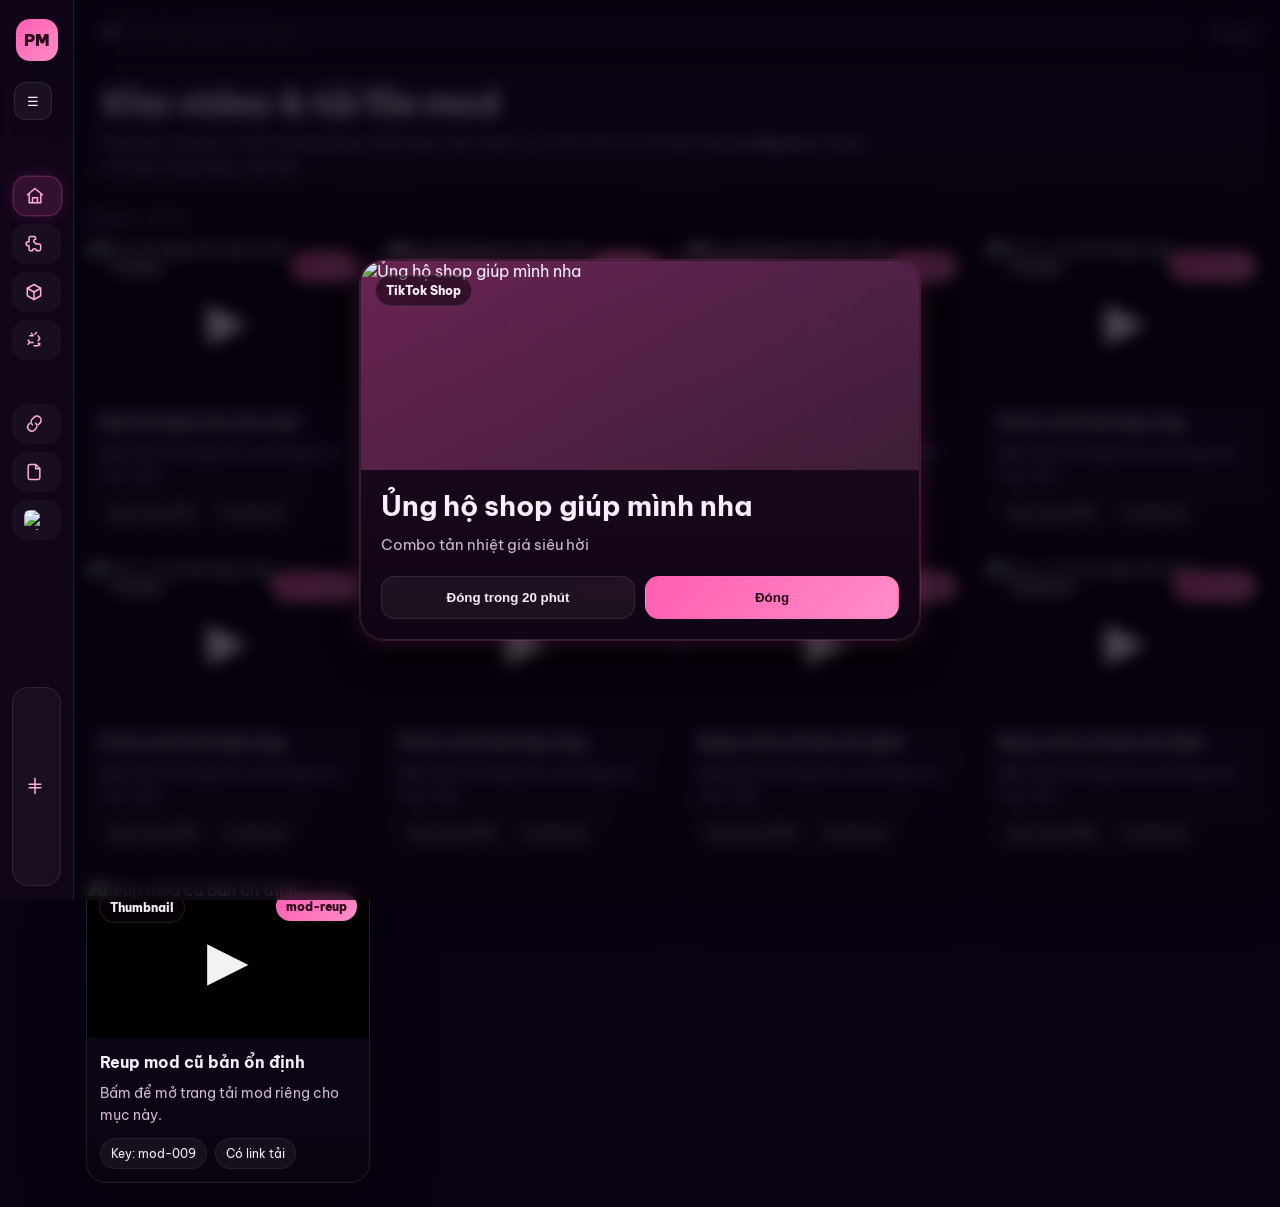
==== commit 86523307: "Add files via upload" ====
--- a/index.html
+++ b/index.html
@@ -1,1166 +1,1297 @@
-<!DOCTYPE html>
-<html lang="vi">
-<head>
-  <meta charset="UTF-8" />
-  <meta name="viewport" content="width=device-width, initial-scale=1.0" />
-  <title>PminMod | Kho mod</title>
-  <link href="https://fonts.googleapis.com/css2?family=Be+Vietnam+Pro:wght@400;500;600;700;800&display=swap" rel="stylesheet">
-  <style>
-    :root {
-      --sidebar-w: 220px;
-      --sidebar-collapsed: 74px;
-      --bg-dark: #090212;
-      --panel: rgba(20, 7, 28, 0.74);
-      --panel-2: rgba(18, 9, 30, 0.86);
-      --card: rgba(20, 8, 34, 0.84);
-      --card-hover: rgba(28, 10, 44, 0.94);
-      --text: #f7effa;
-      --muted: #d0b9d8;
-      --line: rgba(255,255,255,0.09);
-      --pink: #ff5db1;
-      --pink-2: #ff8ec8;
-      --shadow: 0 20px 60px rgba(0,0,0,0.38);
-      --glow: 0 0 0 1px rgba(255, 93, 177, 0.16), 0 0 24px rgba(255, 93, 177, 0.18), 0 16px 40px rgba(0,0,0,0.28);
-    }
-
-    * { box-sizing: border-box; }
-
-    html, body {
-      margin: 0;
-      min-height: 100%;
-      font-family: 'Be Vietnam Pro', Arial, Helvetica, sans-serif;
-      color: var(--text);
-      background: var(--bg-dark);
-      overflow-x: hidden;
-    }
-
-    body { position: relative; }
-
-    .bg-video {
-      position: fixed;
-      inset: 0;
-      width: 100%;
-      height: 100%;
-      object-fit: cover;
-      z-index: -3;
-      opacity: 0.34;
-      pointer-events: none;
-      filter: saturate(1.12) brightness(0.92);
-    }
-
-    .bg-overlay {
-      position: fixed;
-      inset: 0;
-      z-index: -2;
-      pointer-events: none;
-      background:
-        radial-gradient(circle at top left, rgba(255, 105, 180, 0.24), transparent 30%),
-        radial-gradient(circle at top right, rgba(255, 0, 150, 0.18), transparent 24%),
-        linear-gradient(180deg, rgba(20, 0, 20, 0.70) 0%, rgba(10, 0, 15, 0.84) 50%, rgba(5, 0, 10, 0.94) 100%);
-    }
-
-    .grid-overlay {
-      position: fixed;
-      inset: 0;
-      z-index: -1;
-      pointer-events: none;
-      background-image:
-        linear-gradient(rgba(255,255,255,0.016) 1px, transparent 1px),
-        linear-gradient(90deg, rgba(255,255,255,0.016) 1px, transparent 1px);
-      background-size: 30px 30px;
-      mask-image: linear-gradient(to bottom, rgba(255,255,255,0.28), transparent 85%);
-    }
-
-    .app {
-      display: flex;
-      min-height: 100vh;
-    }
-
-    .sidebar {
-      position: fixed;
-      inset: 0 auto 0 0;
-      width: var(--sidebar-w);
-      padding: 14px 12px;
-      background: rgba(21, 8, 31, 0.70);
-      border-right: 1px solid var(--line);
-      backdrop-filter: blur(14px);
-      display: flex;
-      flex-direction: column;
-      gap: 12px;
-      transition: width .22s ease, transform .22s ease;
-      z-index: 20;
-    }
-
-    .sidebar.collapsed {
-      width: var(--sidebar-collapsed);
-    }
-
-    .brand {
-      display: flex;
-      align-items: center;
-      gap: 12px;
-      padding: 4px 4px 8px;
-      min-height: 56px;
-    }
-
-    .logo {
-      width: 42px;
-      height: 42px;
-      border-radius: 14px;
-      display: grid;
-      place-items: center;
-      color: #2a0419;
-      font-weight: 900;
-      background: linear-gradient(135deg, var(--pink), var(--pink-2));
-      box-shadow: var(--shadow);
-      flex-shrink: 0;
-    }
-
-    .brand-text {
-      min-width: 0;
-      transition: opacity .18s ease;
-    }
-
-    .brand-text h1 {
-      margin: 0;
-      font-size: 18px;
-      line-height: 1.15;
-    }
-
-    .brand-text p {
-      margin: 4px 0 0;
-      font-size: 12px;
-      color: var(--muted);
-      white-space: nowrap;
-      overflow: hidden;
-      text-overflow: ellipsis;
-    }
-
-    .sidebar.collapsed .brand-text,
-    .sidebar.collapsed .nav-label,
-    .sidebar.collapsed .sidebar-bottom span,
-    .sidebar.collapsed .section-title,
-    .sidebar.collapsed .sidebar-top-actions .mode-wrap,
-    .sidebar.collapsed .sidebar-bottom strong {
-      opacity: 0;
-      width: 0;
-      overflow: hidden;
-      pointer-events: none;
-    }
-
-    .sidebar-top-actions {
-      display: flex;
-      align-items: center;
-      justify-content: space-between;
-      gap: 10px;
-      padding: 0 2px;
-    }
-
-    .toggle-btn {
-      width: 38px;
-      height: 38px;
-      border-radius: 12px;
-      border: 1px solid var(--line);
-      background: rgba(255,255,255,0.05);
-      color: var(--text);
-      cursor: pointer;
-      flex-shrink: 0;
-    }
-
-    .mode-wrap {
-      flex: 1;
-      min-width: 0;
-    }
-
-    .mode-select {
-      width: 100%;
-      padding: 10px 12px;
-      border-radius: 12px;
-      border: 1px solid var(--line);
-      background: rgba(28, 10, 38, 0.76);
-      color: var(--text);
-      outline: none;
-      font-size: 13px;
-    }
-
-    .section-title {
-      padding: 0 8px;
-      font-size: 12px;
-      font-weight: 800;
-      color: #d7b2c9;
-      text-transform: uppercase;
-      letter-spacing: 0.08em;
-      margin-top: 2px;
-    }
-
-    .nav {
-      display: flex;
-      flex-direction: column;
-      gap: 8px;
-    }
-
-    .nav-link {
-      text-decoration: none;
-      color: inherit;
-    }
-
-    .nav-item {
-      display: flex;
-      align-items: center;
-      gap: 12px;
-      min-height: 40px;
-      padding: 9px 11px;
-      border-radius: 14px;
-      border: 1px solid transparent;
-      background: rgba(255,255,255,0.035);
-      color: var(--text);
-      cursor: pointer;
-      transition: .18s ease;
-      text-align: left;
-      width: 100%;
-    }
-
-    .nav-item:hover,
-    .nav-item.active {
-      background: rgba(255, 93, 177, 0.14);
-      border-color: rgba(255, 93, 177, 0.22);
-      transform: translateX(1px);
-      box-shadow: 0 0 0 1px rgba(255, 93, 177, 0.12), 0 0 18px rgba(255, 93, 177, 0.14);
-    }
-
-    .nav-icon {
-      width: 20px;
-      height: 20px;
-      display: grid;
-      place-items: center;
-      flex-shrink: 0;
-      color: #ffafd8;
-      overflow: hidden;
-      border-radius: 6px;
-    }
-
-    .nav-icon svg,
-    .nav-icon img {
-      width: 20px;
-      height: 20px;
-      display: block;
-      object-fit: contain;
-      stroke: currentColor;
-    }
-
-    .nav-label {
-      font-size: 14px;
-      font-weight: 700;
-      white-space: nowrap;
-      overflow: hidden;
-      text-overflow: ellipsis;
-    }
-
-    .sidebar-bottom {
-      margin-top: auto;
-      display: flex;
-      align-items: center;
-      gap: 10px;
-      padding: 12px;
-      border-radius: 16px;
-      background: rgba(255,255,255,0.04);
-      border: 1px solid var(--line);
-    }
-
-    .sidebar-bottom strong {
-      display: block;
-      font-size: 13px;
-    }
-
-    .sidebar-bottom span {
-      display: block;
-      margin-top: 2px;
-      color: var(--muted);
-      font-size: 12px;
-      line-height: 1.45;
-    }
-
-    .main {
-      flex: 1;
-      margin-left: var(--sidebar-w);
-      padding: 12px 12px 24px;
-      transition: margin-left .22s ease;
-    }
-
-    .sidebar.collapsed + .main {
-      margin-left: var(--sidebar-collapsed);
-    }
-
-    .topbar {
-      display: flex;
-      align-items: center;
-      justify-content: space-between;
-      gap: 12px;
-      margin-bottom: 14px;
-    }
-
-    .search-box {
-      flex: 1;
-      display: flex;
-      align-items: center;
-      gap: 10px;
-      min-width: 0;
-      padding: 10px 12px;
-      border-radius: 16px;
-      border: 1px solid var(--line);
-      background: var(--panel);
-      backdrop-filter: blur(12px);
-      box-shadow: var(--shadow);
-    }
-
-    .search-box input {
-      flex: 1;
-      min-width: 0;
-      border: 0;
-      outline: none;
-      background: transparent;
-      color: var(--text);
-      font-size: 14px;
-    }
-
-    .topbar-right {
-      display: flex;
-      align-items: center;
-      gap: 10px;
-    }
-
-    .stat-pill {
-      padding: 8px 12px;
-      border-radius: 14px;
-      border: 1px solid var(--line);
-      background: var(--panel);
-      color: var(--muted);
-      font-size: 13px;
-      white-space: nowrap;
-      backdrop-filter: blur(12px);
-    }
-
-    .hero {
-      border-radius: 24px;
-      border: 1px solid var(--line);
-      background: linear-gradient(180deg, rgba(25, 8, 34, 0.72), rgba(11, 4, 17, 0.80));
-      backdrop-filter: blur(12px);
-      box-shadow: var(--shadow);
-      padding: 16px;
-      margin-bottom: 12px;
-    }
-
-    .hero h2 {
-      margin: 0;
-      font-size: clamp(22px, 3.2vw, 36px);
-      line-height: 1.04;
-      letter-spacing: -0.04em;
-    }
-
-    .hero p {
-      margin: 10px 0 0;
-      color: var(--muted);
-      max-width: 760px;
-      line-height: 1.7;
-      font-size: 14px;
-    }
-
-    .toolbar-inline {
-      display: flex;
-      flex-wrap: wrap;
-      align-items: center;
-      justify-content: space-between;
-      gap: 12px;
-      margin-bottom: 14px;
-    }
-
-    .toolbar-inline .left,
-    .toolbar-inline .right {
-      display: flex;
-      align-items: center;
-      gap: 10px;
-      flex-wrap: wrap;
-    }
-
-    .chip {
-      padding: 8px 11px;
-      border-radius: 999px;
-      border: 1px solid var(--line);
-      background: rgba(255,255,255,0.04);
-      color: var(--text);
-      font-size: 13px;
-      font-weight: 700;
-      cursor: pointer;
-      transition: .18s ease;
-    }
-
-    .chip:hover,
-    .chip.active {
-      background: rgba(255, 93, 177, 0.14);
-      border-color: rgba(255, 93, 177, 0.22);
-      box-shadow: 0 0 16px rgba(255, 93, 177, 0.14);
-    }
-
-    .category-text {
-      color: var(--muted);
-      font-size: 13px;
-    }
-
-    .grid {
-      display: grid;
-      grid-template-columns: repeat(auto-fit, minmax(240px, 1fr));
-      gap: 16px;
-    }
-
-    .card {
-      border-radius: 20px;
-      overflow: hidden;
-      border: 1px solid var(--line);
-      background: linear-gradient(180deg, var(--card) 0%, rgba(10, 4, 16, 0.96) 100%);
-      box-shadow: var(--shadow);
-      transition: transform .2s ease, border-color .2s ease, box-shadow .2s ease, background .2s ease;
-      text-decoration: none;
-      color: inherit;
-      display: block;
-      position: relative;
-      isolation: isolate;
-    }
-
-    .card::before {
-      content: "";
-      position: absolute;
-      inset: -1px;
-      border-radius: inherit;
-      background: linear-gradient(135deg, rgba(255, 93, 177, 0.28), rgba(255, 142, 200, 0.06), rgba(255, 93, 177, 0.2));
-      opacity: 0;
-      transition: opacity .2s ease;
-      z-index: -1;
-    }
-
-    .card:hover {
-      transform: translateY(-4px) scale(1.01);
-      border-color: rgba(255, 93, 177, 0.28);
-      background: linear-gradient(180deg, var(--card-hover) 0%, rgba(15, 5, 22, 0.98) 100%);
-      box-shadow: var(--glow);
-    }
-
-    .card:hover::before {
-      opacity: 1;
-    }
-
-    .media {
-      position: relative;
-      aspect-ratio: 16 / 9;
-      background: #000;
-      overflow: hidden;
-    }
-
-    .media img,
-    .media iframe,
-    .media video {
-      width: 100%;
-      height: 100%;
-      display: block;
-      object-fit: cover;
-      border: 0;
-    }
-
-    .badge,
-    .cat-badge {
-      position: absolute;
-      top: 12px;
-      z-index: 2;
-      padding: 7px 10px;
-      border-radius: 999px;
-      font-size: 12px;
-      font-weight: 800;
-    }
-
-    .badge {
-      left: 12px;
-      background: rgba(16, 3, 14, 0.55);
-      border: 1px solid rgba(255,255,255,0.10);
-    }
-
-    .cat-badge {
-      right: 12px;
-      color: #2a0419;
-      background: linear-gradient(135deg, var(--pink), var(--pink-2));
-    }
-
-    .play-icon {
-      position: absolute;
-      inset: 0;
-      display: grid;
-      place-items: center;
-      font-size: 54px;
-      color: rgba(255,255,255,0.95);
-      text-shadow: 0 6px 18px rgba(0,0,0,0.45);
-      pointer-events: none;
-    }
-
-    .content {
-      padding: 13px;
-    }
-
-    .title {
-      margin: 0 0 8px;
-      font-size: 16px;
-      line-height: 1.4;
-    }
-
-    .desc {
-      margin: 0;
-      color: var(--muted);
-      line-height: 1.58;
-      font-size: 14px;
-    }
-
-    .row {
-      display: flex;
-      flex-wrap: wrap;
-      gap: 8px;
-      margin-top: 12px;
-    }
-
-    .pill {
-      padding: 7px 10px;
-      border-radius: 999px;
-      font-size: 12px;
-      border: 1px solid rgba(255,255,255,0.06);
-      background: rgba(255,255,255,0.05);
-    }
-
-    .message {
-      padding: 16px 18px;
-      border-radius: 18px;
-      border: 1px solid var(--line);
-      background: var(--panel-2);
-      color: var(--muted);
-      box-shadow: var(--shadow);
-    }
-
-    .skeleton-grid {
-      display: grid;
-      grid-template-columns: repeat(auto-fit, minmax(240px, 1fr));
-      gap: 16px;
-    }
-
-    .skeleton-card {
-      border-radius: 20px;
-      overflow: hidden;
-      border: 1px solid var(--line);
-      background: linear-gradient(180deg, rgba(26, 10, 34, 0.86), rgba(16, 7, 22, 0.96));
-      box-shadow: var(--shadow);
-    }
-
-    .sk-media,
-    .sk-line,
-    .sk-pill {
-      position: relative;
-      overflow: hidden;
-      background: rgba(255,255,255,0.06);
-    }
-
-    .sk-media::after,
-    .sk-line::after,
-    .sk-pill::after {
-      content: "";
-      position: absolute;
-      inset: 0;
-      transform: translateX(-100%);
-      background: linear-gradient(90deg, transparent, rgba(255,255,255,0.12), transparent);
-      animation: shimmer 1.4s infinite;
-    }
-
-    .sk-media { aspect-ratio: 16 / 9; }
-    .sk-body { padding: 13px; }
-    .sk-line { height: 14px; border-radius: 8px; margin-bottom: 10px; }
-    .sk-line.lg { height: 20px; width: 72%; }
-    .sk-line.md { width: 95%; }
-    .sk-line.sm { width: 62%; margin-bottom: 0; }
-    .sk-row { display: flex; gap: 8px; margin-top: 12px; }
-    .sk-pill { height: 28px; width: 78px; border-radius: 999px; }
-
-    @keyframes shimmer {
-      100% { transform: translateX(100%); }
-    }
-
-    .hidden { display: none !important; }
-
-    .modal-wrap {
-      position: fixed;
-      inset: 0;
-      display: none;
-      align-items: center;
-      justify-content: center;
-      padding: 18px;
-      background: rgba(9, 2, 14, 0.72);
-      backdrop-filter: blur(8px);
-      z-index: 50;
-    }
-
-    .modal-wrap.show { display: flex; }
-
-    .modal {
-      width: min(560px, 100%);
-      border-radius: 24px;
-      overflow: hidden;
-      border: 1px solid var(--line);
-      background: linear-gradient(180deg, rgba(34, 10, 38, 0.98), rgba(16, 5, 20, 0.98));
-      box-shadow: var(--glow);
-    }
-
-    .modal-banner {
-      aspect-ratio: 16 / 6;
-      width: 100%;
-      background: linear-gradient(135deg, rgba(255, 93, 177, 0.32), rgba(255, 142, 200, 0.16));
-      position: relative;
-      overflow: hidden;
-    }
-
-    .modal-banner img {
-      width: 100%;
-      height: 100%;
-      object-fit: cover;
-      display: block;
-    }
-
-    .modal-badge {
-      position: absolute;
-      top: 14px;
-      left: 14px;
-      padding: 7px 10px;
-      border-radius: 999px;
-      background: rgba(16, 3, 14, 0.55);
-      border: 1px solid rgba(255,255,255,0.10);
-      font-size: 12px;
-      font-weight: 800;
-    }
-
-    .modal-body { padding: 20px; }
-
-    .modal-body h3 {
-      margin: 0 0 10px;
-      font-size: 28px;
-      line-height: 1.14;
-    }
-
-    .modal-body p {
-      margin: 0;
-      color: var(--muted);
-      line-height: 1.7;
-      font-size: 15px;
-    }
-
-    .modal-actions {
-      display: grid;
-      grid-template-columns: 1fr 1fr;
-      gap: 10px;
-      margin-top: 18px;
-    }
-
-    .btn {
-      padding: 13px 14px;
-      border-radius: 14px;
-      border: 1px solid var(--line);
-      background: rgba(255,255,255,0.05);
-      color: var(--text);
-      font-weight: 800;
-      cursor: pointer;
-    }
-
-    .btn.primary {
-      background: linear-gradient(135deg, var(--pink), var(--pink-2));
-      color: #2a0419;
-      border-color: transparent;
-    }
-
-    .mobile-menu-btn { display: none; }
-
-    @media (max-width: 960px) {
-      .sidebar {
-        transform: translateX(-100%);
-        width: var(--sidebar-w);
-      }
-
-      .sidebar.show { transform: translateX(0); }
-      .sidebar.collapsed { width: var(--sidebar-w); }
-
-      .sidebar.collapsed .brand-text,
-      .sidebar.collapsed .nav-label,
-      .sidebar.collapsed .sidebar-bottom span,
-      .sidebar.collapsed .section-title,
-      .sidebar.collapsed .sidebar-top-actions .mode-wrap,
-      .sidebar.collapsed .sidebar-bottom strong {
-        opacity: 1;
-        width: auto;
-        overflow: visible;
-        pointer-events: auto;
-      }
-
-      .main,
-      .sidebar.collapsed + .main {
-        margin-left: 0;
-      }
-
-      .mobile-menu-btn {
-        display: inline-flex;
-        width: 42px;
-        height: 42px;
-        align-items: center;
-        justify-content: center;
-        border-radius: 12px;
-        border: 1px solid var(--line);
-        background: var(--panel);
-        color: var(--text);
-        box-shadow: var(--shadow);
-      }
-    }
-
-    @media (max-width: 720px) {
-      .main { padding: 12px 12px 26px; }
-      .hero { padding: 16px; }
-      .hero h2 { font-size: 24px; }
-      .hero p { font-size: 14px; }
-      .modal-actions { grid-template-columns: 1fr; }
-      .toolbar-inline { flex-direction: column; align-items: stretch; }
-      .toolbar-inline .left,
-      .toolbar-inline .right { width: 100%; }
-      .search-box { padding: 10px 12px; }
-      .grid,
-      .skeleton-grid { grid-template-columns: 1fr; }
-      .card:hover { transform: translateY(-2px) scale(1.003); }
-    }
-  </style>
-</head>
-<body>
-  <video class="bg-video" autoplay muted loop playsinline>
-    <source src="https://pminmod.site/ai_check_sub/vidpmin.mp4" type="video/mp4" />
-  </video>
-  <div class="bg-overlay"></div>
-  <div class="grid-overlay"></div>
-
-  <div class="app">
-    <aside id="sidebar" class="sidebar collapsed">
-      <div class="brand">
-        <div class="logo">PM</div>
-        <div class="brand-text">
-          <h1>PminMod</h1>
-          <p>Kho mod gọn, dễ tìm, dễ tải</p>
-        </div>
-      </div>
-
-      <div class="sidebar-top-actions">
-        <button id="toggleSidebar" class="toggle-btn" aria-label="Thu gọn menu">☰</button>
-      </div>
-
-      <div class="section-title">Danh mục</div>
-      <nav id="menu" class="nav"></nav>
-
-      <div id="extraMenuWrap">
-        <div class="section-title">Mục thêm</div>
-        <nav id="extraMenu" class="nav"></nav>
-      </div>
-
-      <div class="sidebar-bottom">
-        <div class="nav-icon">
-          <svg viewBox="0 0 24 24" fill="none" stroke-width="1.8" stroke-linecap="round" stroke-linejoin="round">
-            <path d="M12 3v18"/><path d="M5 10h14"/><path d="M5 14h14"/>
-          </svg>
-        </div>
-        <div>
-          <strong>Thông báo</strong>
-          <span>Popup, banner và link shop chỉnh trong config.json</span>
-        </div>
-      </div>
-    </aside>
-
-    <main class="main">
-      <div class="topbar">
-        <button id="mobileMenuBtn" class="mobile-menu-btn" type="button">☰</button>
-        <div class="search-box">
-          <span>🔎</span>
-          <input id="searchInput" type="text" placeholder="Tìm theo tiêu đề hoặc key..." />
-        </div>
-        <div class="topbar-right">
-          <div id="countText" class="stat-pill">Đang tải...</div>
-        </div>
-      </div>
-
-      <section class="hero">
-        <h2>Kho video & tải file mod</h2>
-        <p>
-          Menu bên trái giờ có thể mở rộng bằng JSON. Bạn muốn thêm mục html mới chỉ cần sửa trong
-          <b>config.json</b>, không cần sửa cứng trong code nữa.
-        </p>
-      </section>
-
-      <div class="toolbar-inline">
-        <div class="left">
-          <div id="categoryText" class="category-text">Đang lọc: tất cả</div>
-        </div>
-      </div>
-
-      <div id="loadingBox" class="skeleton-grid">
-        <div class="skeleton-card"><div class="sk-media"></div><div class="sk-body"><div class="sk-line lg"></div><div class="sk-line md"></div><div class="sk-line sm"></div><div class="sk-row"><div class="sk-pill"></div><div class="sk-pill"></div></div></div></div>
-        <div class="skeleton-card"><div class="sk-media"></div><div class="sk-body"><div class="sk-line lg"></div><div class="sk-line md"></div><div class="sk-line sm"></div><div class="sk-row"><div class="sk-pill"></div><div class="sk-pill"></div></div></div></div>
-        <div class="skeleton-card"><div class="sk-media"></div><div class="sk-body"><div class="sk-line lg"></div><div class="sk-line md"></div><div class="sk-line sm"></div><div class="sk-row"><div class="sk-pill"></div><div class="sk-pill"></div></div></div></div>
-      </div>
-
-      <div id="errorBox" class="message hidden"></div>
-      <div id="emptyBox" class="message hidden">Không có mục nào phù hợp.</div>
-      <div id="grid" class="grid hidden"></div>
-    </main>
-  </div>
-
-  <div id="noticeModal" class="modal-wrap">
-    <div class="modal">
-      <div class="modal-banner">
-        <img id="bannerImage" src="https://images.unsplash.com/photo-1523275335684-37898b6baf30?q=80&w=1200&auto=format&fit=crop" alt="Banner TikTok Shop">
-        <div class="modal-badge">TikTok Shop</div>
-      </div>
-      <div class="modal-body">
-        <h3 id="noticeTitle">Thông báo</h3>
-        <p id="noticeMessage"></p>
-        <div class="modal-actions">
-          <button id="close20Btn" class="btn">Đóng trong 20 phút</button>
-          <button id="closeBtn" class="btn primary">Đóng</button>
-        </div>
-      </div>
-    </div>
-  </div>
-
-  <script>
-    const DATA_FILE = 'data.json';
-    const CONFIG_FILE = 'config.json';
-    const HIDE_MINUTES = 20;
-
-    let allItems = [];
-    let currentCategory = 'all';
-    let config = { categories: [], popup: {}, extra_links: [] };
-
-    const sidebar = document.getElementById('sidebar');
-    const toggleSidebar = document.getElementById('toggleSidebar');
-    const mobileMenuBtn = document.getElementById('mobileMenuBtn');
-    const searchInput = document.getElementById('searchInput');
-    const grid = document.getElementById('grid');
-    const loadingBox = document.getElementById('loadingBox');
-    const errorBox = document.getElementById('errorBox');
-    const emptyBox = document.getElementById('emptyBox');
-    const countText = document.getElementById('countText');
-    const categoryText = document.getElementById('categoryText');
-    const menu = document.getElementById('menu');
-    const extraMenu = document.getElementById('extraMenu');
-    const extraMenuWrap = document.getElementById('extraMenuWrap');
-    const bannerImage = document.getElementById('bannerImage');
-
-    const noticeModal = document.getElementById('noticeModal');
-    const noticeTitle = document.getElementById('noticeTitle');
-    const noticeMessage = document.getElementById('noticeMessage');
-    const closeBtn = document.getElementById('closeBtn');
-    const close20Btn = document.getElementById('close20Btn');
-
-    function escapeHtml(str = '') {
-      return String(str)
-        .replace(/&/g, '&amp;')
-        .replace(/</g, '&lt;')
-        .replace(/>/g, '&gt;')
-        .replace(/"/g, '&quot;')
-        .replace(/'/g, '&#039;');
-    }
-
-    function iconHome() {
-      return `<svg viewBox="0 0 24 24" fill="none" stroke-width="1.8" stroke-linecap="round" stroke-linejoin="round"><path d="M3 10.5 12 3l9 7.5"/><path d="M5 9.8V20h14V9.8"/><path d="M9 20v-6h6v6"/></svg>`;
-    }
-
-    function iconPiece() {
-      return `<svg viewBox="0 0 24 24" fill="none" stroke-width="1.8" stroke-linecap="round" stroke-linejoin="round"><path d="M8 3h4a2 2 0 0 1 2 2v1.2a2.3 2.3 0 1 0 0 4.6V12h4a2 2 0 0 1 2 2v4a2 2 0 0 1-2 2h-3.2a2.3 2.3 0 1 0-4.6 0H8a2 2 0 0 1-2-2v-4h-1.2a2.3 2.3 0 1 1 0-4.6H6V5a2 2 0 0 1 2-2Z"/></svg>`;
-    }
-
-    function iconBox() {
-      return `<svg viewBox="0 0 24 24" fill="none" stroke-width="1.8" stroke-linecap="round" stroke-linejoin="round"><path d="m12 3 8 4.5-8 4.5-8-4.5L12 3Z"/><path d="M4 7.5V16.5L12 21l8-4.5V7.5"/><path d="M12 12v9"/></svg>`;
-    }
-
-    function iconRecycle() {
-      return `<svg viewBox="0 0 24 24" fill="none" stroke-width="1.8" stroke-linecap="round" stroke-linejoin="round"><path d="M7 7h4l-2-3"/><path d="m13 5 2-2"/><path d="M17 7l2 3-2 3"/><path d="M5 12l2 3h4"/><path d="m7 15-2 2"/><path d="M12 19h5l2-3"/><path d="m17 16 2 2"/></svg>`;
-    }
-
-    function iconFile() {
-      return `<svg viewBox="0 0 24 24" fill="none" stroke-width="1.8" stroke-linecap="round" stroke-linejoin="round"><path d="M14 3H7a2 2 0 0 0-2 2v14a2 2 0 0 0 2 2h10a2 2 0 0 0 2-2V8z"/><path d="M14 3v5h5"/></svg>`;
-    }
-
-    function iconLink() {
-      return `<svg viewBox="0 0 24 24" fill="none" stroke-width="1.8" stroke-linecap="round" stroke-linejoin="round"><path d="M10 13a5 5 0 0 1 0-7l1.5-1.5a5 5 0 1 1 7 7L17 13"/><path d="M14 11a5 5 0 0 1 0 7L12.5 19.5a5 5 0 0 1-7-7L7 11"/></svg>`;
-    }
-
-    function getCategoryIcon(cat) {
-      if (cat === 'all') return iconHome();
-      if (cat === 'mod-lẻ') return iconPiece();
-      if (cat === 'mod-pack') return iconBox();
-      return iconRecycle();
-    }
-
-    function getExtraIcon(item) {
-      if (item.icon_image) {
-        return `<img src="${escapeHtml(item.icon_image)}" alt="${escapeHtml(item.label || item.name || 'icon')}">`;
-      }
-      if (item.icon === 'link') return iconLink();
-      return iconFile();
-    }
-
-    function getYoutubeId(url = '') {
-      const patterns = [
-        /(?:youtube\.com\/watch\?v=)([a-zA-Z0-9_-]{11})/,
-        /(?:youtu\.be\/)([a-zA-Z0-9_-]{11})/,
-        /(?:youtube\.com\/embed\/)([a-zA-Z0-9_-]{11})/,
-        /(?:youtube\.com\/shorts\/)([a-zA-Z0-9_-]{11})/
-      ];
-
-      for (const pattern of patterns) {
-        const match = url.match(pattern);
-        if (match) return match[1];
-      }
-
-      try {
-        const parsed = new URL(url);
-        return parsed.searchParams.get('v');
-      } catch {
-        return null;
-      }
-    }
-
-    function normalizeGithubVideo(url = '') {
-      if (!url.includes('github.com') || !url.includes('/blob/')) return url;
-      return url.replace('github.com', 'raw.githubusercontent.com').replace('/blob/', '/');
-    }
-
-    function isVideoFile(url = '') {
-      return /\.(mp4|webm|ogg|mov)(\?.*)?$/i.test(url);
-    }
-
-    function normalizeItem(item) {
-      return {
-        key: item.key || '',
-        title: item['tiêu đề'] || item.title || 'Chưa có tiêu đề',
-        category: item.category || 'mod-lẻ',
-        video: item['link video youtube'] || item.video || '',
-        download: item['link tải file'] || item.download || '#',
-        thumbnail: item.thumbnail || ''
-      };
-    }
-
-    function currentMode() {
-      return 'thumb';
-    }
-
-    function shouldUseThumbnail(item) {
-      const mode = currentMode();
-      if (mode === 'thumb') return true;
-      if (mode === 'embed') return false;
-      if (item.thumbnail) return true;
-
-      const conn = navigator.connection || navigator.mozConnection || navigator.webkitConnection;
-      if (!conn) return false;
-      return conn.saveData || ['slow-2g', '2g', '3g'].includes(conn.effectiveType);
-    }
-
-    function renderMedia(item) {
-      const ytId = getYoutubeId(item.video);
-      const videoUrl = normalizeGithubVideo(item.video || '');
-      const useThumb = shouldUseThumbnail(item);
-
-      if (item.thumbnail && useThumb) {
-        return `<img src="${escapeHtml(item.thumbnail)}" alt="${escapeHtml(item.title)}" loading="lazy"><div class="play-icon">▶</div>`;
-      }
-
-      if (ytId) {
-        if (useThumb) {
-          return `<img src="https://img.youtube.com/vi/${ytId}/hqdefault.jpg" alt="${escapeHtml(item.title)}" loading="lazy"><div class="play-icon">▶</div>`;
-        }
-
-        return `
-          <iframe
-            src="https://www.youtube.com/embed/${ytId}?autoplay=1&mute=1&rel=0&playsinline=1"
-            title="${escapeHtml(item.title)}"
-            loading="lazy"
-            allow="accelerometer; autoplay; clipboard-write; encrypted-media; gyroscope; picture-in-picture; web-share"
-            allowfullscreen>
-          </iframe>
-        `;
-      }
-
-      if (isVideoFile(videoUrl)) {
-        return `
-          <video controls preload="metadata" muted playsinline>
-            <source src="${escapeHtml(videoUrl)}">
-          </video>
-        `;
-      }
-
-      if (item.thumbnail) {
-        return `<img src="${escapeHtml(item.thumbnail)}" alt="${escapeHtml(item.title)}" loading="lazy">`;
-      }
-
-      return `<div style="width:100%;height:100%;display:grid;place-items:center;color:#d0b9d8;">Không có preview</div>`;
-    }
-
-    function buildMenu() {
-      const categories = ['all', ...(config.categories || ['mod-lẻ', 'mod-pack', 'mod-reup'])];
-
-      menu.innerHTML = categories.map(cat => {
-        const label = cat === 'all' ? 'Trang chủ' : cat;
-        const active = cat === currentCategory ? 'active' : '';
-        return `
-          <button class="nav-item ${active}" data-cat="${escapeHtml(cat)}" type="button">
-            <span class="nav-icon">${getCategoryIcon(cat)}</span>
-            <span class="nav-label">${escapeHtml(label)}</span>
-          </button>
-        `;
-      }).join('');
-
-      menu.querySelectorAll('.nav-item').forEach(btn => {
-        btn.addEventListener('click', () => {
-          currentCategory = btn.dataset.cat;
-          buildMenu();
-          applyFilter();
-          if (window.innerWidth <= 960) sidebar.classList.remove('show');
-        });
-      });
-
-      const extraLinks = config.extra_links || [];
-
-      if (!extraLinks.length) {
-        extraMenuWrap.style.display = 'none';
-        return;
-      }
-
-      extraMenuWrap.style.display = 'block';
-
-      extraMenu.innerHTML = extraLinks.map(item => {
-        const href = item.file || item.href || '#';
-        const label = item.label || item.name || 'Mục mới';
-        const target = item.new_tab ? '_blank' : '_self';
-        return `
-          <a class="nav-link" href="${escapeHtml(href)}" target="${target}" ${target === '_blank' ? 'rel="noopener noreferrer"' : ''}>
-            <div class="nav-item">
-              <span class="nav-icon">${getExtraIcon(item)}</span>
-              <span class="nav-label">${escapeHtml(label)}</span>
-            </div>
-          </a>
-        `;
-      }).join('');
-    }
-
-    function applyFilter() {
-      const keyword = searchInput.value.trim().toLowerCase();
-      const filtered = allItems.filter(item => {
-        const okCategory = currentCategory === 'all' || item.category === currentCategory;
-        const okSearch = item.title.toLowerCase().includes(keyword) || item.key.toLowerCase().includes(keyword);
-        return okCategory && okSearch;
-      });
-
-      loadingBox.classList.add('hidden');
-      errorBox.classList.add('hidden');
-
-      if (!filtered.length) {
-        grid.classList.add('hidden');
-        emptyBox.classList.remove('hidden');
-      } else {
-        emptyBox.classList.add('hidden');
-        grid.classList.remove('hidden');
-        grid.innerHTML = filtered.map(item => {
-          const badge = getYoutubeId(item.video) ? 'YouTube' : item.thumbnail ? 'Thumbnail' : 'Preview';
-          return `
-            <a class="card" href="download.html?api=${encodeURIComponent(item.key)}">
-              <div class="media">
-                <div class="badge">${escapeHtml(badge)}</div>
-                <div class="cat-badge">${escapeHtml(item.category)}</div>
-                ${renderMedia(item)}
-              </div>
-              <div class="content">
-                <h3 class="title">${escapeHtml(item.title)}</h3>
-                <p class="desc">Bấm để mở trang tải mod riêng cho mục này.</p>
-                <div class="row">
-                  <span class="pill">Key: ${escapeHtml(item.key)}</span>
-                  <span class="pill">Có link tải</span>
-                </div>
-              </div>
-            </a>
-          `;
-        }).join('');
-      }
-
-      countText.textContent = `${filtered.length} mục`;
-      categoryText.textContent = `Đang lọc: ${currentCategory === 'all' ? 'tất cả' : currentCategory}`;
-    }
-
-    function shouldShowNotice() {
-      const hideUntil = localStorage.getItem('notice_hide_until');
-      if (!hideUntil) return true;
-      return Date.now() > Number(hideUntil);
-    }
-
-    function openNotice() {
-      if (!config.popup || !config.popup.enabled) return;
-      if (!shouldShowNotice()) return;
-      noticeTitle.textContent = config.popup.title || 'Thông báo';
-      noticeMessage.textContent = config.popup.message || '';
-      bannerImage.src = config.popup.banner_image || bannerImage.src;
-      bannerImage.alt = config.popup.title || 'Banner TikTok Shop';
-      noticeModal.classList.add('show');
-    }
-
-    toggleSidebar.addEventListener('click', () => {
-      if (window.innerWidth <= 960) sidebar.classList.toggle('show');
-      else sidebar.classList.toggle('collapsed');
-    });
-
-    mobileMenuBtn.addEventListener('click', () => {
-      sidebar.classList.toggle('show');
-    });
-
-    searchInput.addEventListener('input', applyFilter);
-
-    closeBtn.addEventListener('click', () => {
-      noticeModal.classList.remove('show');
-      if (config.popup && config.popup.tiktokshop_link) {
-        window.open(config.popup.tiktokshop_link, '_blank', 'noopener');
-      }
-    });
-
-    close20Btn.addEventListener('click', () => {
-      const hideUntil = Date.now() + HIDE_MINUTES * 60 * 1000;
-      localStorage.setItem('notice_hide_until', String(hideUntil));
-      noticeModal.classList.remove('show');
-    });
-
-    async function init() {
-      try {
-        const [configRes, dataRes] = await Promise.all([
-          fetch(CONFIG_FILE, { cache: 'no-store' }),
-          fetch(DATA_FILE, { cache: 'no-store' })
-        ]);
-
-        if (!configRes.ok) throw new Error('Không đọc được config.json');
-        if (!dataRes.ok) throw new Error('Không đọc được data.json');
-
-        config = await configRes.json();
-        const rawData = await dataRes.json();
-        allItems = rawData.map(normalizeItem);
-
-        buildMenu();
-        applyFilter();
-        openNotice();
-      } catch (err) {
-        loadingBox.classList.add('hidden');
-        errorBox.classList.remove('hidden');
-        errorBox.textContent = err.message || 'Đã xảy ra lỗi khi tải dữ liệu.';
-        countText.textContent = 'Lỗi';
-      }
-    }
-
-    init();
-  </script>
-</body>
-</html>
+<!DOCTYPE html>
+<html lang="vi">
+<head>
+    <meta charset="UTF-8" />
+    <meta name="viewport" content="width=device-width, initial-scale=1.0" />
+    <title>PminMod | Kho mod</title>
+    <link href="https://fonts.googleapis.com/css2?family=Be+Vietnam+Pro:wght@400;500;600;700;800&display=swap" rel="stylesheet">
+    <style>
+        :root {
+            --sidebar-w: 220px;
+            --sidebar-collapsed: 74px;
+            --bg-dark: #090212;
+            --panel: rgba(20, 7, 28, 0.74);
+            --panel-2: rgba(18, 9, 30, 0.86);
+            --card: rgba(20, 8, 34, 0.84);
+            --card-hover: rgba(28, 10, 44, 0.94);
+            --text: #f7effa;
+            --muted: #d0b9d8;
+            --line: rgba(255,255,255,0.09);
+            --pink: #ff5db1;
+            --pink-2: #ff8ec8;
+            --shadow: 0 20px 60px rgba(0,0,0,0.38);
+            --glow: 0 0 0 1px rgba(255, 93, 177, 0.16), 0 0 24px rgba(255, 93, 177, 0.18), 0 16px 40px rgba(0,0,0,0.28);
+        }
+
+        * {
+            box-sizing: border-box;
+        }
+
+        html, body {
+            margin: 0;
+            min-height: 100%;
+            font-family: 'Be Vietnam Pro', Arial, Helvetica, sans-serif;
+            color: var(--text);
+            background: var(--bg-dark);
+            overflow-x: hidden;
+        }
+
+        body {
+            position: relative;
+        }
+
+            body.no-scroll {
+                overflow: hidden;
+            }
+
+        .bg-video {
+            position: fixed;
+            inset: 0;
+            width: 100%;
+            height: 100%;
+            object-fit: cover;
+            z-index: -3;
+            opacity: 0.34;
+            pointer-events: none;
+            filter: saturate(1.12) brightness(0.92);
+        }
+
+        .bg-overlay {
+            position: fixed;
+            inset: 0;
+            z-index: -2;
+            pointer-events: none;
+            background: radial-gradient(circle at top left, rgba(255, 105, 180, 0.24), transparent 30%), radial-gradient(circle at top right, rgba(255, 0, 150, 0.18), transparent 24%), linear-gradient(180deg, rgba(20, 0, 20, 0.70) 0%, rgba(10, 0, 15, 0.84) 50%, rgba(5, 0, 10, 0.94) 100%);
+        }
+
+        .grid-overlay {
+            position: fixed;
+            inset: 0;
+            z-index: -1;
+            pointer-events: none;
+            background-image: linear-gradient(rgba(255,255,255,0.016) 1px, transparent 1px), linear-gradient(90deg, rgba(255,255,255,0.016) 1px, transparent 1px);
+            background-size: 30px 30px;
+            mask-image: linear-gradient(to bottom, rgba(255,255,255,0.28), transparent 85%);
+        }
+
+        .sidebar-overlay {
+            position: fixed;
+            inset: 0;
+            background: rgba(0,0,0,0.5);
+            backdrop-filter: blur(4px);
+            z-index: 999;
+            opacity: 0;
+            pointer-events: none;
+            transition: 0.3s ease;
+        }
+
+            .sidebar-overlay.active {
+                opacity: 1;
+                pointer-events: all;
+            }
+
+        .app {
+            display: flex;
+            min-height: 100vh;
+        }
+
+        .sidebar {
+            position: fixed;
+            inset: 0 auto 0 0;
+            width: var(--sidebar-w);
+            padding: 14px 12px;
+            background: rgba(21, 8, 31, 0.70);
+            border-right: 1px solid var(--line);
+            backdrop-filter: blur(14px);
+            display: flex;
+            flex-direction: column;
+            gap: 12px;
+            transition: width .22s ease, transform .22s ease, left .3s ease;
+            z-index: 1000;
+        }
+
+            .sidebar.collapsed {
+                width: var(--sidebar-collapsed);
+            }
+
+        .brand {
+            display: flex;
+            align-items: center;
+            gap: 12px;
+            padding: 4px 4px 8px;
+            min-height: 56px;
+        }
+
+        .logo {
+            width: 42px;
+            height: 42px;
+            border-radius: 14px;
+            display: grid;
+            place-items: center;
+            color: #2a0419;
+            font-weight: 900;
+            background: linear-gradient(135deg, var(--pink), var(--pink-2));
+            box-shadow: var(--shadow);
+            flex-shrink: 0;
+        }
+
+        .brand-text {
+            min-width: 0;
+            transition: opacity .18s ease;
+        }
+
+            .brand-text h1 {
+                margin: 0;
+                font-size: 18px;
+                line-height: 1.15;
+            }
+
+            .brand-text p {
+                margin: 4px 0 0;
+                font-size: 12px;
+                color: var(--muted);
+                white-space: nowrap;
+                overflow: hidden;
+                text-overflow: ellipsis;
+            }
+
+        .sidebar.collapsed .brand-text,
+        .sidebar.collapsed .nav-label,
+        .sidebar.collapsed .sidebar-bottom span,
+        .sidebar.collapsed .section-title,
+        .sidebar.collapsed .sidebar-top-actions .mode-wrap,
+        .sidebar.collapsed .sidebar-bottom strong {
+            opacity: 0;
+            width: 0;
+            overflow: hidden;
+            pointer-events: none;
+        }
+
+        .sidebar-top-actions {
+            display: flex;
+            align-items: center;
+            justify-content: space-between;
+            gap: 10px;
+            padding: 0 2px;
+        }
+
+        .toggle-btn {
+            width: 38px;
+            height: 38px;
+            border-radius: 12px;
+            border: 1px solid var(--line);
+            background: rgba(255,255,255,0.05);
+            color: var(--text);
+            cursor: pointer;
+            flex-shrink: 0;
+        }
+
+        .mode-wrap {
+            flex: 1;
+            min-width: 0;
+        }
+
+        .mode-select {
+            width: 100%;
+            padding: 10px 12px;
+            border-radius: 12px;
+            border: 1px solid var(--line);
+            background: rgba(28, 10, 38, 0.76);
+            color: var(--text);
+            outline: none;
+            font-size: 13px;
+        }
+
+        .section-title {
+            padding: 0 8px;
+            font-size: 12px;
+            font-weight: 800;
+            color: #d7b2c9;
+            text-transform: uppercase;
+            letter-spacing: 0.08em;
+            margin-top: 2px;
+        }
+
+        .nav {
+            display: flex;
+            flex-direction: column;
+            gap: 8px;
+        }
+
+        .nav-link {
+            text-decoration: none;
+            color: inherit;
+        }
+
+        .nav-item {
+            display: flex;
+            align-items: center;
+            gap: 12px;
+            min-height: 40px;
+            padding: 9px 11px;
+            border-radius: 14px;
+            border: 1px solid transparent;
+            background: rgba(255,255,255,0.035);
+            color: var(--text);
+            cursor: pointer;
+            transition: .18s ease;
+            text-align: left;
+            width: 100%;
+        }
+
+            .nav-item:hover,
+            .nav-item.active {
+                background: rgba(255, 93, 177, 0.14);
+                border-color: rgba(255, 93, 177, 0.22);
+                transform: translateX(1px);
+                box-shadow: 0 0 0 1px rgba(255, 93, 177, 0.12), 0 0 18px rgba(255, 93, 177, 0.14);
+            }
+
+        .nav-icon {
+            width: 20px;
+            height: 20px;
+            display: grid;
+            place-items: center;
+            flex-shrink: 0;
+            color: #ffafd8;
+            overflow: hidden;
+            border-radius: 6px;
+        }
+
+            .nav-icon svg,
+            .nav-icon img {
+                width: 20px;
+                height: 20px;
+                display: block;
+                object-fit: contain;
+                stroke: currentColor;
+            }
+
+        .nav-label {
+            font-size: 14px;
+            font-weight: 700;
+            white-space: nowrap;
+            overflow: hidden;
+            text-overflow: ellipsis;
+        }
+
+        .sidebar-bottom {
+            margin-top: auto;
+            display: flex;
+            align-items: center;
+            gap: 10px;
+            padding: 12px;
+            border-radius: 16px;
+            background: rgba(255,255,255,0.04);
+            border: 1px solid var(--line);
+        }
+
+            .sidebar-bottom strong {
+                display: block;
+                font-size: 13px;
+            }
+
+            .sidebar-bottom span {
+                display: block;
+                margin-top: 2px;
+                color: var(--muted);
+                font-size: 12px;
+                line-height: 1.45;
+            }
+
+        .main {
+            flex: 1;
+            margin-left: var(--sidebar-w);
+            padding: 12px 12px 24px;
+            transition: margin-left .22s ease;
+        }
+
+        .sidebar.collapsed + .main {
+            margin-left: var(--sidebar-collapsed);
+        }
+
+        .topbar {
+            display: flex;
+            align-items: center;
+            justify-content: space-between;
+            gap: 12px;
+            margin-bottom: 14px;
+        }
+
+        .search-box {
+            flex: 1;
+            display: flex;
+            align-items: center;
+            gap: 10px;
+            min-width: 0;
+            padding: 10px 12px;
+            border-radius: 16px;
+            border: 1px solid var(--line);
+            background: var(--panel);
+            backdrop-filter: blur(12px);
+            box-shadow: var(--shadow);
+        }
+
+            .search-box input {
+                flex: 1;
+                min-width: 0;
+                border: 0;
+                outline: none;
+                background: transparent;
+                color: var(--text);
+                font-size: 14px;
+            }
+
+        .topbar-right {
+            display: flex;
+            align-items: center;
+            gap: 10px;
+        }
+
+        .stat-pill {
+            padding: 8px 12px;
+            border-radius: 14px;
+            border: 1px solid var(--line);
+            background: var(--panel);
+            color: var(--muted);
+            font-size: 13px;
+            white-space: nowrap;
+            backdrop-filter: blur(12px);
+        }
+
+        .hero {
+            border-radius: 24px;
+            border: 1px solid var(--line);
+            background: linear-gradient(180deg, rgba(25, 8, 34, 0.72), rgba(11, 4, 17, 0.80));
+            backdrop-filter: blur(12px);
+            box-shadow: var(--shadow);
+            padding: 16px;
+            margin-bottom: 12px;
+        }
+
+            .hero h2 {
+                margin: 0;
+                font-size: clamp(22px, 3.2vw, 36px);
+                line-height: 1.04;
+                letter-spacing: -0.04em;
+            }
+
+            .hero p {
+                margin: 10px 0 0;
+                color: var(--muted);
+                max-width: 760px;
+                line-height: 1.7;
+                font-size: 14px;
+            }
+
+        .toolbar-inline {
+            display: flex;
+            flex-wrap: wrap;
+            align-items: center;
+            justify-content: space-between;
+            gap: 12px;
+            margin-bottom: 14px;
+        }
+
+            .toolbar-inline .left,
+            .toolbar-inline .right {
+                display: flex;
+                align-items: center;
+                gap: 10px;
+                flex-wrap: wrap;
+            }
+
+        .chip {
+            padding: 8px 11px;
+            border-radius: 999px;
+            border: 1px solid var(--line);
+            background: rgba(255,255,255,0.04);
+            color: var(--text);
+            font-size: 13px;
+            font-weight: 700;
+            cursor: pointer;
+            transition: .18s ease;
+        }
+
+            .chip:hover,
+            .chip.active {
+                background: rgba(255, 93, 177, 0.14);
+                border-color: rgba(255, 93, 177, 0.22);
+                box-shadow: 0 0 16px rgba(255, 93, 177, 0.14);
+            }
+
+        .category-text {
+            color: var(--muted);
+            font-size: 13px;
+        }
+
+        .grid {
+            display: grid;
+            grid-template-columns: repeat(auto-fit, minmax(240px, 1fr));
+            gap: 16px;
+        }
+
+        .card {
+            border-radius: 20px;
+            overflow: hidden;
+            border: 1px solid var(--line);
+            background: linear-gradient(180deg, var(--card) 0%, rgba(10, 4, 16, 0.96) 100%);
+            box-shadow: var(--shadow);
+            transition: transform .2s ease, border-color .2s ease, box-shadow .2s ease, background .2s ease;
+            text-decoration: none;
+            color: inherit;
+            display: block;
+            position: relative;
+            isolation: isolate;
+        }
+
+            .card::before {
+                content: "";
+                position: absolute;
+                inset: -1px;
+                border-radius: inherit;
+                background: linear-gradient(135deg, rgba(255, 93, 177, 0.28), rgba(255, 142, 200, 0.06), rgba(255, 93, 177, 0.2));
+                opacity: 0;
+                transition: opacity .2s ease;
+                z-index: -1;
+            }
+
+            .card:hover {
+                transform: translateY(-4px) scale(1.01);
+                border-color: rgba(255, 93, 177, 0.28);
+                background: linear-gradient(180deg, var(--card-hover) 0%, rgba(15, 5, 22, 0.98) 100%);
+                box-shadow: var(--glow);
+            }
+
+                .card:hover::before {
+                    opacity: 1;
+                }
+
+        .media {
+            position: relative;
+            aspect-ratio: 16 / 9;
+            background: #000;
+            overflow: hidden;
+        }
+
+            .media img,
+            .media iframe,
+            .media video {
+                width: 100%;
+                height: 100%;
+                display: block;
+                object-fit: cover;
+                border: 0;
+            }
+
+        .badge,
+        .cat-badge {
+            position: absolute;
+            top: 12px;
+            z-index: 2;
+            padding: 7px 10px;
+            border-radius: 999px;
+            font-size: 12px;
+            font-weight: 800;
+        }
+
+        .badge {
+            left: 12px;
+            background: rgba(16, 3, 14, 0.55);
+            border: 1px solid rgba(255,255,255,0.10);
+        }
+
+        .cat-badge {
+            right: 12px;
+            color: #2a0419;
+            background: linear-gradient(135deg, var(--pink), var(--pink-2));
+        }
+
+        .play-icon {
+            position: absolute;
+            inset: 0;
+            display: grid;
+            place-items: center;
+            font-size: 54px;
+            color: rgba(255,255,255,0.95);
+            text-shadow: 0 6px 18px rgba(0,0,0,0.45);
+            pointer-events: none;
+        }
+
+        .content {
+            padding: 13px;
+        }
+
+        .title {
+            margin: 0 0 8px;
+            font-size: 16px;
+            line-height: 1.4;
+        }
+
+        .desc {
+            margin: 0;
+            color: var(--muted);
+            line-height: 1.58;
+            font-size: 14px;
+        }
+
+        .row {
+            display: flex;
+            flex-wrap: wrap;
+            gap: 8px;
+            margin-top: 12px;
+        }
+
+        .pill {
+            padding: 7px 10px;
+            border-radius: 999px;
+            font-size: 12px;
+            border: 1px solid rgba(255,255,255,0.06);
+            background: rgba(255,255,255,0.05);
+        }
+
+        .message {
+            padding: 16px 18px;
+            border-radius: 18px;
+            border: 1px solid var(--line);
+            background: var(--panel-2);
+            color: var(--muted);
+            box-shadow: var(--shadow);
+        }
+
+        .skeleton-grid {
+            display: grid;
+            grid-template-columns: repeat(auto-fit, minmax(240px, 1fr));
+            gap: 16px;
+        }
+
+        .skeleton-card {
+            border-radius: 20px;
+            overflow: hidden;
+            border: 1px solid var(--line);
+            background: linear-gradient(180deg, rgba(26, 10, 34, 0.86), rgba(16, 7, 22, 0.96));
+            box-shadow: var(--shadow);
+        }
+
+        .sk-media,
+        .sk-line,
+        .sk-pill {
+            position: relative;
+            overflow: hidden;
+            background: rgba(255,255,255,0.06);
+        }
+
+            .sk-media::after,
+            .sk-line::after,
+            .sk-pill::after {
+                content: "";
+                position: absolute;
+                inset: 0;
+                transform: translateX(-100%);
+                background: linear-gradient(90deg, transparent, rgba(255,255,255,0.12), transparent);
+                animation: shimmer 1.4s infinite;
+            }
+
+        .sk-media {
+            aspect-ratio: 16 / 9;
+        }
+
+        .sk-body {
+            padding: 13px;
+        }
+
+        .sk-line {
+            height: 14px;
+            border-radius: 8px;
+            margin-bottom: 10px;
+        }
+
+            .sk-line.lg {
+                height: 20px;
+                width: 72%;
+            }
+
+            .sk-line.md {
+                width: 95%;
+            }
+
+            .sk-line.sm {
+                width: 62%;
+                margin-bottom: 0;
+            }
+
+        .sk-row {
+            display: flex;
+            gap: 8px;
+            margin-top: 12px;
+        }
+
+        .sk-pill {
+            height: 28px;
+            width: 78px;
+            border-radius: 999px;
+        }
+
+        @keyframes shimmer {
+            100% {
+                transform: translateX(100%);
+            }
+        }
+
+        .hidden {
+            display: none !important;
+        }
+
+        .modal-wrap {
+            position: fixed;
+            inset: 0;
+            display: none;
+            align-items: center;
+            justify-content: center;
+            padding: 18px;
+            background: rgba(9, 2, 14, 0.72);
+            backdrop-filter: blur(8px);
+            z-index: 50;
+        }
+
+            .modal-wrap.show {
+                display: flex;
+            }
+
+        .modal {
+            width: min(560px, 100%);
+            border-radius: 24px;
+            overflow: hidden;
+            border: 1px solid var(--line);
+            background: linear-gradient(180deg, rgba(34, 10, 38, 0.98), rgba(16, 5, 20, 0.98));
+            box-shadow: var(--glow);
+        }
+
+        .modal-banner {
+            aspect-ratio: 16 / 6;
+            width: 100%;
+            background: linear-gradient(135deg, rgba(255, 93, 177, 0.32), rgba(255, 142, 200, 0.16));
+            position: relative;
+            overflow: hidden;
+        }
+
+            .modal-banner img {
+                width: 100%;
+                height: 100%;
+                object-fit: cover;
+                display: block;
+            }
+
+        .modal-badge {
+            position: absolute;
+            top: 14px;
+            left: 14px;
+            padding: 7px 10px;
+            border-radius: 999px;
+            background: rgba(16, 3, 14, 0.55);
+            border: 1px solid rgba(255,255,255,0.10);
+            font-size: 12px;
+            font-weight: 800;
+        }
+
+        .modal-body {
+            padding: 20px;
+        }
+
+            .modal-body h3 {
+                margin: 0 0 10px;
+                font-size: 28px;
+                line-height: 1.14;
+            }
+
+            .modal-body p {
+                margin: 0;
+                color: var(--muted);
+                line-height: 1.7;
+                font-size: 15px;
+            }
+
+        .modal-actions {
+            display: grid;
+            grid-template-columns: 1fr 1fr;
+            gap: 10px;
+            margin-top: 18px;
+        }
+
+        .btn {
+            padding: 13px 14px;
+            border-radius: 14px;
+            border: 1px solid var(--line);
+            background: rgba(255,255,255,0.05);
+            color: var(--text);
+            font-weight: 800;
+            cursor: pointer;
+        }
+
+            .btn.primary {
+                background: linear-gradient(135deg, var(--pink), var(--pink-2));
+                color: #2a0419;
+                border-color: transparent;
+            }
+
+        .mobile-menu-btn {
+            display: none;
+        }
+
+        @media (max-width: 960px) {
+            .sidebar {
+                left: -100%;
+                width: 82%;
+                max-width: 320px;
+                height: 100vh;
+                overflow-y: auto;
+                border-right: 1px solid var(--line);
+            }
+
+                .sidebar.active {
+                    left: 0;
+                }
+
+                .sidebar.collapsed {
+                    width: 82%;
+                    max-width: 320px;
+                }
+
+                    .sidebar.collapsed .brand-text,
+                    .sidebar.collapsed .nav-label,
+                    .sidebar.collapsed .sidebar-bottom span,
+                    .sidebar.collapsed .section-title,
+                    .sidebar.collapsed .sidebar-top-actions .mode-wrap,
+                    .sidebar.collapsed .sidebar-bottom strong {
+                        opacity: 1;
+                        width: auto;
+                        overflow: visible;
+                        pointer-events: auto;
+                    }
+
+                    .main,
+                    .sidebar.collapsed + .main {
+                        margin-left: 0 !important;
+                    }
+
+            .mobile-menu-btn {
+                display: inline-flex;
+                width: 42px;
+                height: 42px;
+                align-items: center;
+                justify-content: center;
+                border-radius: 12px;
+                border: 1px solid var(--line);
+                background: var(--panel);
+                color: var(--text);
+                box-shadow: var(--shadow);
+            }
+        }
+
+        @media (max-width: 720px) {
+            .main {
+                padding: 12px 12px 26px;
+            }
+
+            .hero {
+                padding: 16px;
+            }
+
+                .hero h2 {
+                    font-size: 24px;
+                }
+
+                .hero p {
+                    font-size: 14px;
+                }
+
+            .modal-actions {
+                grid-template-columns: 1fr;
+            }
+
+            .toolbar-inline {
+                flex-direction: column;
+                align-items: stretch;
+            }
+
+                .toolbar-inline .left,
+                .toolbar-inline .right {
+                    width: 100%;
+                }
+
+            .search-box {
+                padding: 10px 12px;
+            }
+
+            .grid,
+            .skeleton-grid {
+                grid-template-columns: 1fr;
+            }
+
+            .card:hover {
+                transform: translateY(-2px) scale(1.003);
+            }
+        }
+    </style>
+</head>
+<body>
+    <div class="sidebar-overlay" id="overlay"></div>
+
+    <video class="bg-video" autoplay muted loop playsinline>
+        <source src="https://pminmod.site/ai_check_sub/vidpmin.mp4" type="video/mp4" />
+    </video>
+    <div class="bg-overlay"></div>
+    <div class="grid-overlay"></div>
+
+    <div class="app">
+        <aside id="sidebar" class="sidebar collapsed">
+            <div class="brand">
+                <div class="logo">PM</div>
+                <div class="brand-text">
+                    <h1>PminMod</h1>
+                    <p>Kho mod gọn, dễ tìm, dễ tải</p>
+                </div>
+            </div>
+
+            <div class="sidebar-top-actions">
+                <button id="toggleSidebar" class="toggle-btn" aria-label="Thu gọn menu">☰</button>
+            </div>
+
+            <div class="section-title">Danh mục</div>
+            <nav id="menu" class="nav"></nav>
+
+            <div id="extraMenuWrap">
+                <div class="section-title">Mục thêm</div>
+                <nav id="extraMenu" class="nav"></nav>
+            </div>
+
+            <div class="sidebar-bottom">
+                <div class="nav-icon">
+                    <svg viewBox="0 0 24 24" fill="none" stroke-width="1.8" stroke-linecap="round" stroke-linejoin="round">
+                        <path d="M12 3v18" />
+                        <path d="M5 10h14" />
+                        <path d="M5 14h14" />
+                    </svg>
+                </div>
+                <div>
+                    <strong>Thông báo</strong>
+                    <span>Popup, banner và link shop chỉnh trong config.json</span>
+                </div>
+            </div>
+        </aside>
+
+        <main class="main">
+            <div class="topbar">
+                <button id="mobileMenuBtn" class="mobile-menu-btn" type="button">☰</button>
+                <div class="search-box">
+                    <span>🔎</span>
+                    <input id="searchInput" type="text" placeholder="Tìm theo tiêu đề hoặc key..." />
+                </div>
+                <div class="topbar-right">
+                    <div id="countText" class="stat-pill">Đang tải...</div>
+                </div>
+            </div>
+
+            <section class="hero">
+                <h2>Kho video & tải file mod</h2>
+                <p>
+                    Menu bên trái giờ có thể mở rộng bằng JSON. Bạn muốn thêm mục html mới chỉ cần sửa trong
+                    <b>config.json</b>, không cần sửa cứng trong code nữa.
+                </p>
+            </section>
+
+            <div class="toolbar-inline">
+                <div class="left">
+                    <div id="categoryText" class="category-text">Đang lọc: tất cả</div>
+                </div>
+            </div>
+
+            <div id="loadingBox" class="skeleton-grid">
+                <div class="skeleton-card"><div class="sk-media"></div><div class="sk-body"><div class="sk-line lg"></div><div class="sk-line md"></div><div class="sk-line sm"></div><div class="sk-row"><div class="sk-pill"></div><div class="sk-pill"></div></div></div></div>
+                <div class="skeleton-card"><div class="sk-media"></div><div class="sk-body"><div class="sk-line lg"></div><div class="sk-line md"></div><div class="sk-line sm"></div><div class="sk-row"><div class="sk-pill"></div><div class="sk-pill"></div></div></div></div>
+                <div class="skeleton-card"><div class="sk-media"></div><div class="sk-body"><div class="sk-line lg"></div><div class="sk-line md"></div><div class="sk-line sm"></div><div class="sk-row"><div class="sk-pill"></div><div class="sk-pill"></div></div></div></div>
+            </div>
+
+            <div id="errorBox" class="message hidden"></div>
+            <div id="emptyBox" class="message hidden">Không có mục nào phù hợp.</div>
+            <div id="grid" class="grid hidden"></div>
+        </main>
+    </div>
+
+    <div id="noticeModal" class="modal-wrap">
+        <div class="modal">
+            <div class="modal-banner">
+                <img id="bannerImage" src="https://images.unsplash.com/photo-1523275335684-37898b6baf30?q=80&w=1200&auto=format&fit=crop" alt="Banner TikTok Shop">
+                <div class="modal-badge">TikTok Shop</div>
+            </div>
+            <div class="modal-body">
+                <h3 id="noticeTitle">Thông báo</h3>
+                <p id="noticeMessage"></p>
+                <div class="modal-actions">
+                    <button id="close20Btn" class="btn">Đóng trong 20 phút</button>
+                    <button id="closeBtn" class="btn primary">Đóng</button>
+                </div>
+            </div>
+        </div>
+    </div>
+
+    <script>
+        const DATA_FILE = 'data.json';
+        const CONFIG_FILE = 'config.json';
+        const HIDE_MINUTES = 20;
+
+        let allItems = [];
+        let currentCategory = 'all';
+        let config = { categories: [], popup: {}, extra_links: [] };
+
+        const sidebar = document.getElementById('sidebar');
+        const overlay = document.getElementById('overlay');
+        const toggleBtn = document.getElementById('toggleSidebar');
+        const mobileBtn = document.getElementById('mobileMenuBtn');
+        const searchInput = document.getElementById('searchInput');
+        const grid = document.getElementById('grid');
+        const loadingBox = document.getElementById('loadingBox');
+        const errorBox = document.getElementById('errorBox');
+        const emptyBox = document.getElementById('emptyBox');
+        const countText = document.getElementById('countText');
+        const categoryText = document.getElementById('categoryText');
+        const menu = document.getElementById('menu');
+        const extraMenu = document.getElementById('extraMenu');
+        const extraMenuWrap = document.getElementById('extraMenuWrap');
+        const bannerImage = document.getElementById('bannerImage');
+
+        const noticeModal = document.getElementById('noticeModal');
+        const noticeTitle = document.getElementById('noticeTitle');
+        const noticeMessage = document.getElementById('noticeMessage');
+        const closeBtn = document.getElementById('closeBtn');
+        const close20Btn = document.getElementById('close20Btn');
+
+        function escapeHtml(str = '') {
+            return String(str)
+                .replace(/&/g, '&amp;')
+                .replace(/</g, '&lt;')
+                .replace(/>/g, '&gt;')
+                .replace(/"/g, '&quot;')
+                .replace(/'/g, '&#039;');
+        }
+
+        function iconHome() {
+            return `<svg viewBox="0 0 24 24" fill="none" stroke-width="1.8" stroke-linecap="round" stroke-linejoin="round"><path d="M3 10.5 12 3l9 7.5"/><path d="M5 9.8V20h14V9.8"/><path d="M9 20v-6h6v6"/></svg>`;
+        }
+
+        function iconPiece() {
+            return `<svg viewBox="0 0 24 24" fill="none" stroke-width="1.8" stroke-linecap="round" stroke-linejoin="round"><path d="M8 3h4a2 2 0 0 1 2 2v1.2a2.3 2.3 0 1 0 0 4.6V12h4a2 2 0 0 1 2 2v4a2 2 0 0 1-2 2h-3.2a2.3 2.3 0 1 0-4.6 0H8a2 2 0 0 1-2-2v-4h-1.2a2.3 2.3 0 1 1 0-4.6H6V5a2 2 0 0 1 2-2Z"/></svg>`;
+        }
+
+        function iconBox() {
+            return `<svg viewBox="0 0 24 24" fill="none" stroke-width="1.8" stroke-linecap="round" stroke-linejoin="round"><path d="m12 3 8 4.5-8 4.5-8-4.5L12 3Z"/><path d="M4 7.5V16.5L12 21l8-4.5V7.5"/><path d="M12 12v9"/></svg>`;
+        }
+
+        function iconRecycle() {
+            return `<svg viewBox="0 0 24 24" fill="none" stroke-width="1.8" stroke-linecap="round" stroke-linejoin="round"><path d="M7 7h4l-2-3"/><path d="m13 5 2-2"/><path d="M17 7l2 3-2 3"/><path d="M5 12l2 3h4"/><path d="m7 15-2 2"/><path d="M12 19h5l2-3"/><path d="m17 16 2 2"/></svg>`;
+        }
+
+        function iconFile() {
+            return `<svg viewBox="0 0 24 24" fill="none" stroke-width="1.8" stroke-linecap="round" stroke-linejoin="round"><path d="M14 3H7a2 2 0 0 0-2 2v14a2 2 0 0 0 2 2h10a2 2 0 0 0 2-2V8z"/><path d="M14 3v5h5"/></svg>`;
+        }
+
+        function iconLink() {
+            return `<svg viewBox="0 0 24 24" fill="none" stroke-width="1.8" stroke-linecap="round" stroke-linejoin="round"><path d="M10 13a5 5 0 0 1 0-7l1.5-1.5a5 5 0 1 1 7 7L17 13"/><path d="M14 11a5 5 0 0 1 0 7L12.5 19.5a5 5 0 0 1-7-7L7 11"/></svg>`;
+        }
+
+        function getCategoryIcon(cat) {
+            if (cat === 'all') return iconHome();
+            if (cat === 'mod-lẻ') return iconPiece();
+            if (cat === 'mod-pack') return iconBox();
+            return iconRecycle();
+        }
+
+        function getExtraIcon(item) {
+            if (item.icon_image) {
+                return `<img src="${escapeHtml(item.icon_image)}" alt="${escapeHtml(item.label || item.name || 'icon')}">`;
+            }
+            if (item.icon === 'link') return iconLink();
+            return iconFile();
+        }
+
+        function getYoutubeId(url = '') {
+            const patterns = [
+                /(?:youtube\.com\/watch\?v=)([a-zA-Z0-9_-]{11})/,
+                /(?:youtu\.be\/)([a-zA-Z0-9_-]{11})/,
+                /(?:youtube\.com\/embed\/)([a-zA-Z0-9_-]{11})/,
+                /(?:youtube\.com\/shorts\/)([a-zA-Z0-9_-]{11})/
+            ];
+
+            for (const pattern of patterns) {
+                const match = url.match(pattern);
+                if (match) return match[1];
+            }
+
+            try {
+                const parsed = new URL(url);
+                return parsed.searchParams.get('v');
+            } catch {
+                return null;
+            }
+        }
+
+        function normalizeGithubVideo(url = '') {
+            if (!url.includes('github.com') || !url.includes('/blob/')) return url;
+            return url.replace('github.com', 'raw.githubusercontent.com').replace('/blob/', '/');
+        }
+
+        function isVideoFile(url = '') {
+            return /\.(mp4|webm|ogg|mov)(\?.*)?$/i.test(url);
+        }
+
+        function normalizeItem(item) {
+            return {
+                key: item.key || '',
+                title: item['tiêu đề'] || item.title || 'Chưa có tiêu đề',
+                category: item.category || 'mod-lẻ',
+                video: item['link video youtube'] || item.video || '',
+                download: item['link tải file'] || item.download || '#',
+                thumbnail: item.thumbnail || ''
+            };
+        }
+
+        function currentMode() {
+            return 'thumb';
+        }
+
+        function shouldUseThumbnail(item) {
+            const mode = currentMode();
+            if (mode === 'thumb') return true;
+            if (mode === 'embed') return false;
+            if (item.thumbnail) return true;
+
+            const conn = navigator.connection || navigator.mozConnection || navigator.webkitConnection;
+            if (!conn) return false;
+            return conn.saveData || ['slow-2g', '2g', '3g'].includes(conn.effectiveType);
+        }
+
+        function renderMedia(item) {
+            const ytId = getYoutubeId(item.video);
+            const videoUrl = normalizeGithubVideo(item.video || '');
+            const useThumb = shouldUseThumbnail(item);
+
+            if (item.thumbnail && useThumb) {
+                return `<img src="${escapeHtml(item.thumbnail)}" alt="${escapeHtml(item.title)}" loading="lazy"><div class="play-icon">▶</div>`;
+            }
+
+            if (ytId) {
+                if (useThumb) {
+                    return `<img src="https://img.youtube.com/vi/${ytId}/hqdefault.jpg" alt="${escapeHtml(item.title)}" loading="lazy"><div class="play-icon">▶</div>`;
+                }
+
+                return `
+                      <iframe
+                        src="https://www.youtube.com/embed/${ytId}?autoplay=1&mute=1&rel=0&playsinline=1"
+                        title="${escapeHtml(item.title)}"
+                        loading="lazy"
+                        allow="accelerometer; autoplay; clipboard-write; encrypted-media; gyroscope; picture-in-picture; web-share"
+                        allowfullscreen>
+                      </iframe>
+                    `;
+            }
+
+            if (isVideoFile(videoUrl)) {
+                return `
+                      <video controls preload="metadata" muted playsinline>
+                        <source src="${escapeHtml(videoUrl)}">
+                      </video>
+                    `;
+            }
+
+            if (item.thumbnail) {
+                return `<img src="${escapeHtml(item.thumbnail)}" alt="${escapeHtml(item.title)}" loading="lazy">`;
+            }
+
+            return `<div style="width:100%;height:100%;display:grid;place-items:center;color:#d0b9d8;">Không có preview</div>`;
+        }
+
+        function buildMenu() {
+            const categories = ['all', ...(config.categories || ['mod-lẻ', 'mod-pack', 'mod-reup'])];
+
+            menu.innerHTML = categories.map(cat => {
+                const label = cat === 'all' ? 'Trang chủ' : cat;
+                const active = cat === currentCategory ? 'active' : '';
+                return `
+                      <button class="nav-item ${active}" data-cat="${escapeHtml(cat)}" type="button">
+                        <span class="nav-icon">${getCategoryIcon(cat)}</span>
+                        <span class="nav-label">${escapeHtml(label)}</span>
+                      </button>
+                    `;
+            }).join('');
+
+            menu.querySelectorAll('.nav-item').forEach(btn => {
+                btn.addEventListener('click', () => {
+                    currentCategory = btn.dataset.cat;
+                    buildMenu();
+                    applyFilter();
+                    if (window.innerWidth <= 960) closeMobileSidebar();
+                });
+            });
+
+            const extraLinks = config.extra_links || [];
+
+            if (!extraLinks.length) {
+                extraMenuWrap.style.display = 'none';
+                return;
+            }
+
+            extraMenuWrap.style.display = 'block';
+
+            extraMenu.innerHTML = extraLinks.map(item => {
+                const href = item.file || item.href || '#';
+                const label = item.label || item.name || 'Mục mới';
+                const target = item.new_tab ? '_blank' : '_self';
+                return `
+                      <a class="nav-link" href="${escapeHtml(href)}" target="${target}" ${target === '_blank' ? 'rel="noopener noreferrer"' : ''}>
+                        <div class="nav-item">
+                          <span class="nav-icon">${getExtraIcon(item)}</span>
+                          <span class="nav-label">${escapeHtml(label)}</span>
+                        </div>
+                      </a>
+                    `;
+            }).join('');
+        }
+
+        function applyFilter() {
+            const keyword = searchInput.value.trim().toLowerCase();
+            const filtered = allItems.filter(item => {
+                const okCategory = currentCategory === 'all' || item.category === currentCategory;
+                const okSearch = item.title.toLowerCase().includes(keyword) || item.key.toLowerCase().includes(keyword);
+                return okCategory && okSearch;
+            });
+
+            loadingBox.classList.add('hidden');
+            errorBox.classList.add('hidden');
+
+            if (!filtered.length) {
+                grid.classList.add('hidden');
+                emptyBox.classList.remove('hidden');
+            } else {
+                emptyBox.classList.add('hidden');
+                grid.classList.remove('hidden');
+                grid.innerHTML = filtered.map(item => {
+                    const badge = getYoutubeId(item.video) ? 'YouTube' : item.thumbnail ? 'Thumbnail' : 'Preview';
+                    return `
+                        <a class="card" href="download.html?api=${encodeURIComponent(item.key)}">
+                          <div class="media">
+                            <div class="badge">${escapeHtml(badge)}</div>
+                            <div class="cat-badge">${escapeHtml(item.category)}</div>
+                            ${renderMedia(item)}
+                          </div>
+                          <div class="content">
+                            <h3 class="title">${escapeHtml(item.title)}</h3>
+                            <p class="desc">Bấm để mở trang tải mod riêng cho mục này.</p>
+                            <div class="row">
+                              <span class="pill">Key: ${escapeHtml(item.key)}</span>
+                              <span class="pill">Có link tải</span>
+                            </div>
+                          </div>
+                        </a>
+                      `;
+                }).join('');
+            }
+
+            countText.textContent = `${filtered.length} mục`;
+            categoryText.textContent = `Đang lọc: ${currentCategory === 'all' ? 'tất cả' : currentCategory}`;
+        }
+
+        function shouldShowNotice() {
+            const hideUntil = localStorage.getItem('notice_hide_until');
+            if (!hideUntil) return true;
+            return Date.now() > Number(hideUntil);
+        }
+
+        function openNotice() {
+            if (!config.popup || !config.popup.enabled) return;
+            if (!shouldShowNotice()) return;
+            noticeTitle.textContent = config.popup.title || 'Thông báo';
+            noticeMessage.textContent = config.popup.message || '';
+            bannerImage.src = config.popup.banner_image || bannerImage.src;
+            bannerImage.alt = config.popup.title || 'Banner TikTok Shop';
+            noticeModal.classList.add('show');
+        }
+
+        function openMobileSidebar() {
+            sidebar.classList.add('active');
+            overlay.classList.add('active');
+            document.body.classList.add('no-scroll');
+        }
+
+        function closeMobileSidebar() {
+            sidebar.classList.remove('active');
+            overlay.classList.remove('active');
+            document.body.classList.remove('no-scroll');
+        }
+
+        function toggleMobileSidebar() {
+            const isOpen = sidebar.classList.contains('active');
+            if (isOpen) closeMobileSidebar();
+            else openMobileSidebar();
+        }
+
+        toggleBtn.addEventListener('click', () => {
+            if (window.innerWidth <= 960) {
+                toggleMobileSidebar();
+            } else {
+                sidebar.classList.toggle('collapsed');
+            }
+        });
+
+        mobileBtn.addEventListener('click', toggleMobileSidebar);
+        overlay.addEventListener('click', closeMobileSidebar);
+
+        searchInput.addEventListener('input', applyFilter);
+
+        closeBtn.addEventListener('click', () => {
+            noticeModal.classList.remove('show');
+            if (config.popup && config.popup.tiktokshop_link) {
+                window.open(config.popup.tiktokshop_link, '_blank', 'noopener');
+            }
+        });
+
+        close20Btn.addEventListener('click', () => {
+            const hideUntil = Date.now() + HIDE_MINUTES * 60 * 1000;
+            localStorage.setItem('notice_hide_until', String(hideUntil));
+            noticeModal.classList.remove('show');
+        });
+
+        window.addEventListener('resize', () => {
+            if (window.innerWidth > 960) {
+                closeMobileSidebar();
+            }
+        });
+
+        async function init() {
+            try {
+                const [configRes, dataRes] = await Promise.all([
+                    fetch(CONFIG_FILE, { cache: 'no-store' }),
+                    fetch(DATA_FILE, { cache: 'no-store' })
+                ]);
+
+                if (!configRes.ok) throw new Error('Không đọc được config.json');
+                if (!dataRes.ok) throw new Error('Không đọc được data.json');
+
+                config = await configRes.json();
+                const rawData = await dataRes.json();
+                allItems = rawData.map(normalizeItem);
+
+                buildMenu();
+                applyFilter();
+                openNotice();
+            } catch (err) {
+                loadingBox.classList.add('hidden');
+                errorBox.classList.remove('hidden');
+                errorBox.textContent = err.message || 'Đã xảy ra lỗi khi tải dữ liệu.';
+                countText.textContent = 'Lỗi';
+            }
+        }
+
+        init();
+    </script>
+</body>
+</html>
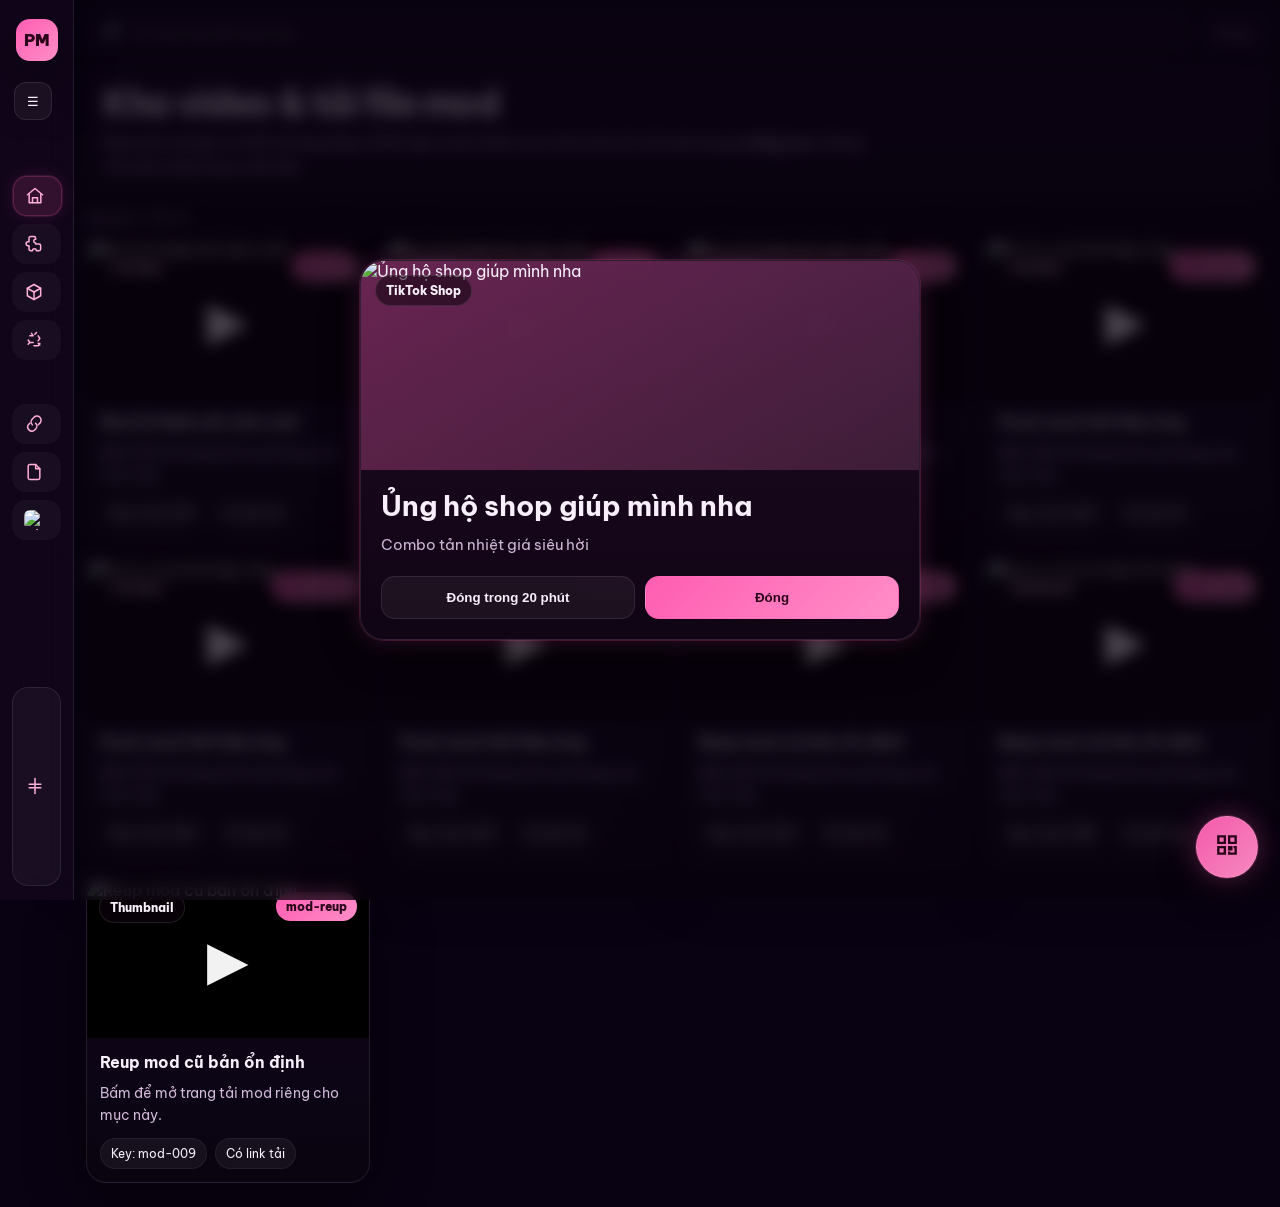
==== commit 07c5ed99: "Add files via upload" ====
--- a/index.html
+++ b/index.html
@@ -6,834 +6,978 @@
     <title>PminMod | Kho mod</title>
     <link href="https://fonts.googleapis.com/css2?family=Be+Vietnam+Pro:wght@400;500;600;700;800&display=swap" rel="stylesheet">
     <style>
-        :root {
-            --sidebar-w: 220px;
-            --sidebar-collapsed: 74px;
-            --bg-dark: #090212;
-            --panel: rgba(20, 7, 28, 0.74);
-            --panel-2: rgba(18, 9, 30, 0.86);
-            --card: rgba(20, 8, 34, 0.84);
-            --card-hover: rgba(28, 10, 44, 0.94);
-            --text: #f7effa;
-            --muted: #d0b9d8;
-            --line: rgba(255,255,255,0.09);
-            --pink: #ff5db1;
-            --pink-2: #ff8ec8;
-            --shadow: 0 20px 60px rgba(0,0,0,0.38);
-            --glow: 0 0 0 1px rgba(255, 93, 177, 0.16), 0 0 24px rgba(255, 93, 177, 0.18), 0 16px 40px rgba(0,0,0,0.28);
-        }
-
-        * {
-            box-sizing: border-box;
-        }
-
-        html, body {
-            margin: 0;
-            min-height: 100%;
-            font-family: 'Be Vietnam Pro', Arial, Helvetica, sans-serif;
-            color: var(--text);
-            background: var(--bg-dark);
-            overflow-x: hidden;
-        }
-
-        body {
-            position: relative;
-        }
-
-            body.no-scroll {
-                overflow: hidden;
-            }
-
-        .bg-video {
-            position: fixed;
-            inset: 0;
-            width: 100%;
-            height: 100%;
-            object-fit: cover;
-            z-index: -3;
-            opacity: 0.34;
-            pointer-events: none;
-            filter: saturate(1.12) brightness(0.92);
-        }
-
-        .bg-overlay {
-            position: fixed;
-            inset: 0;
-            z-index: -2;
-            pointer-events: none;
-            background: radial-gradient(circle at top left, rgba(255, 105, 180, 0.24), transparent 30%), radial-gradient(circle at top right, rgba(255, 0, 150, 0.18), transparent 24%), linear-gradient(180deg, rgba(20, 0, 20, 0.70) 0%, rgba(10, 0, 15, 0.84) 50%, rgba(5, 0, 10, 0.94) 100%);
-        }
-
-        .grid-overlay {
-            position: fixed;
-            inset: 0;
-            z-index: -1;
-            pointer-events: none;
-            background-image: linear-gradient(rgba(255,255,255,0.016) 1px, transparent 1px), linear-gradient(90deg, rgba(255,255,255,0.016) 1px, transparent 1px);
-            background-size: 30px 30px;
-            mask-image: linear-gradient(to bottom, rgba(255,255,255,0.28), transparent 85%);
-        }
-
-        .sidebar-overlay {
-            position: fixed;
-            inset: 0;
-            background: rgba(0,0,0,0.5);
-            backdrop-filter: blur(4px);
-            z-index: 999;
-            opacity: 0;
-            pointer-events: none;
-            transition: 0.3s ease;
-        }
-
-            .sidebar-overlay.active {
-                opacity: 1;
-                pointer-events: all;
-            }
-
-        .app {
-            display: flex;
-            min-height: 100vh;
-        }
-
-        .sidebar {
-            position: fixed;
-            inset: 0 auto 0 0;
-            width: var(--sidebar-w);
-            padding: 14px 12px;
-            background: rgba(21, 8, 31, 0.70);
-            border-right: 1px solid var(--line);
-            backdrop-filter: blur(14px);
-            display: flex;
-            flex-direction: column;
-            gap: 12px;
-            transition: width .22s ease, transform .22s ease, left .3s ease;
-            z-index: 1000;
-        }
-
-            .sidebar.collapsed {
-                width: var(--sidebar-collapsed);
-            }
-
-        .brand {
-            display: flex;
-            align-items: center;
-            gap: 12px;
-            padding: 4px 4px 8px;
-            min-height: 56px;
-        }
-
-        .logo {
-            width: 42px;
-            height: 42px;
-            border-radius: 14px;
-            display: grid;
-            place-items: center;
-            color: #2a0419;
-            font-weight: 900;
-            background: linear-gradient(135deg, var(--pink), var(--pink-2));
-            box-shadow: var(--shadow);
-            flex-shrink: 0;
-        }
-
-        .brand-text {
-            min-width: 0;
-            transition: opacity .18s ease;
-        }
-
-            .brand-text h1 {
-                margin: 0;
-                font-size: 18px;
-                line-height: 1.15;
-            }
-
-            .brand-text p {
-                margin: 4px 0 0;
-                font-size: 12px;
-                color: var(--muted);
-                white-space: nowrap;
-                overflow: hidden;
-                text-overflow: ellipsis;
-            }
-
-        .sidebar.collapsed .brand-text,
-        .sidebar.collapsed .nav-label,
-        .sidebar.collapsed .sidebar-bottom span,
-        .sidebar.collapsed .section-title,
-        .sidebar.collapsed .sidebar-top-actions .mode-wrap,
-        .sidebar.collapsed .sidebar-bottom strong {
-            opacity: 0;
-            width: 0;
-            overflow: hidden;
-            pointer-events: none;
-        }
-
-        .sidebar-top-actions {
-            display: flex;
-            align-items: center;
-            justify-content: space-between;
-            gap: 10px;
-            padding: 0 2px;
-        }
-
-        .toggle-btn {
-            width: 38px;
-            height: 38px;
-            border-radius: 12px;
-            border: 1px solid var(--line);
-            background: rgba(255,255,255,0.05);
-            color: var(--text);
-            cursor: pointer;
-            flex-shrink: 0;
-        }
-
-        .mode-wrap {
-            flex: 1;
-            min-width: 0;
-        }
-
-        .mode-select {
-            width: 100%;
-            padding: 10px 12px;
-            border-radius: 12px;
-            border: 1px solid var(--line);
-            background: rgba(28, 10, 38, 0.76);
-            color: var(--text);
-            outline: none;
-            font-size: 13px;
-        }
-
-        .section-title {
-            padding: 0 8px;
-            font-size: 12px;
-            font-weight: 800;
-            color: #d7b2c9;
-            text-transform: uppercase;
-            letter-spacing: 0.08em;
-            margin-top: 2px;
-        }
-
-        .nav {
-            display: flex;
-            flex-direction: column;
-            gap: 8px;
-        }
-
-        .nav-link {
-            text-decoration: none;
-            color: inherit;
-        }
-
-        .nav-item {
-            display: flex;
-            align-items: center;
-            gap: 12px;
-            min-height: 40px;
-            padding: 9px 11px;
-            border-radius: 14px;
-            border: 1px solid transparent;
-            background: rgba(255,255,255,0.035);
-            color: var(--text);
-            cursor: pointer;
-            transition: .18s ease;
-            text-align: left;
-            width: 100%;
-        }
-
-            .nav-item:hover,
-            .nav-item.active {
-                background: rgba(255, 93, 177, 0.14);
-                border-color: rgba(255, 93, 177, 0.22);
-                transform: translateX(1px);
-                box-shadow: 0 0 0 1px rgba(255, 93, 177, 0.12), 0 0 18px rgba(255, 93, 177, 0.14);
-            }
-
-        .nav-icon {
-            width: 20px;
-            height: 20px;
-            display: grid;
-            place-items: center;
-            flex-shrink: 0;
-            color: #ffafd8;
-            overflow: hidden;
-            border-radius: 6px;
-        }
-
-            .nav-icon svg,
-            .nav-icon img {
-                width: 20px;
-                height: 20px;
-                display: block;
-                object-fit: contain;
-                stroke: currentColor;
-            }
-
-        .nav-label {
-            font-size: 14px;
-            font-weight: 700;
-            white-space: nowrap;
-            overflow: hidden;
-            text-overflow: ellipsis;
-        }
-
-        .sidebar-bottom {
-            margin-top: auto;
-            display: flex;
-            align-items: center;
-            gap: 10px;
-            padding: 12px;
-            border-radius: 16px;
-            background: rgba(255,255,255,0.04);
-            border: 1px solid var(--line);
-        }
-
-            .sidebar-bottom strong {
-                display: block;
-                font-size: 13px;
-            }
-
-            .sidebar-bottom span {
-                display: block;
-                margin-top: 2px;
-                color: var(--muted);
-                font-size: 12px;
-                line-height: 1.45;
-            }
-
-        .main {
-            flex: 1;
-            margin-left: var(--sidebar-w);
-            padding: 12px 12px 24px;
-            transition: margin-left .22s ease;
-        }
-
-        .sidebar.collapsed + .main {
-            margin-left: var(--sidebar-collapsed);
-        }
-
-        .topbar {
-            display: flex;
-            align-items: center;
-            justify-content: space-between;
-            gap: 12px;
-            margin-bottom: 14px;
-        }
-
-        .search-box {
-            flex: 1;
-            display: flex;
-            align-items: center;
-            gap: 10px;
-            min-width: 0;
-            padding: 10px 12px;
-            border-radius: 16px;
-            border: 1px solid var(--line);
-            background: var(--panel);
-            backdrop-filter: blur(12px);
-            box-shadow: var(--shadow);
-        }
-
-            .search-box input {
-                flex: 1;
-                min-width: 0;
-                border: 0;
-                outline: none;
-                background: transparent;
-                color: var(--text);
-                font-size: 14px;
-            }
-
-        .topbar-right {
-            display: flex;
-            align-items: center;
-            gap: 10px;
-        }
-
-        .stat-pill {
-            padding: 8px 12px;
-            border-radius: 14px;
-            border: 1px solid var(--line);
-            background: var(--panel);
-            color: var(--muted);
-            font-size: 13px;
-            white-space: nowrap;
-            backdrop-filter: blur(12px);
-        }
-
-        .hero {
-            border-radius: 24px;
-            border: 1px solid var(--line);
-            background: linear-gradient(180deg, rgba(25, 8, 34, 0.72), rgba(11, 4, 17, 0.80));
-            backdrop-filter: blur(12px);
-            box-shadow: var(--shadow);
-            padding: 16px;
-            margin-bottom: 12px;
-        }
-
-            .hero h2 {
-                margin: 0;
-                font-size: clamp(22px, 3.2vw, 36px);
-                line-height: 1.04;
-                letter-spacing: -0.04em;
-            }
-
-            .hero p {
-                margin: 10px 0 0;
-                color: var(--muted);
-                max-width: 760px;
-                line-height: 1.7;
-                font-size: 14px;
-            }
-
-        .toolbar-inline {
-            display: flex;
-            flex-wrap: wrap;
-            align-items: center;
-            justify-content: space-between;
-            gap: 12px;
-            margin-bottom: 14px;
-        }
-
-            .toolbar-inline .left,
-            .toolbar-inline .right {
-                display: flex;
-                align-items: center;
-                gap: 10px;
-                flex-wrap: wrap;
-            }
-
-        .chip {
-            padding: 8px 11px;
-            border-radius: 999px;
-            border: 1px solid var(--line);
-            background: rgba(255,255,255,0.04);
-            color: var(--text);
-            font-size: 13px;
-            font-weight: 700;
-            cursor: pointer;
-            transition: .18s ease;
-        }
-
-            .chip:hover,
-            .chip.active {
-                background: rgba(255, 93, 177, 0.14);
-                border-color: rgba(255, 93, 177, 0.22);
-                box-shadow: 0 0 16px rgba(255, 93, 177, 0.14);
-            }
-
-        .category-text {
-            color: var(--muted);
-            font-size: 13px;
-        }
-
-        .grid {
-            display: grid;
-            grid-template-columns: repeat(auto-fit, minmax(240px, 1fr));
-            gap: 16px;
-        }
-
-        .card {
-            border-radius: 20px;
-            overflow: hidden;
-            border: 1px solid var(--line);
-            background: linear-gradient(180deg, var(--card) 0%, rgba(10, 4, 16, 0.96) 100%);
-            box-shadow: var(--shadow);
-            transition: transform .2s ease, border-color .2s ease, box-shadow .2s ease, background .2s ease;
-            text-decoration: none;
-            color: inherit;
-            display: block;
-            position: relative;
-            isolation: isolate;
-        }
-
-            .card::before {
-                content: "";
-                position: absolute;
-                inset: -1px;
-                border-radius: inherit;
-                background: linear-gradient(135deg, rgba(255, 93, 177, 0.28), rgba(255, 142, 200, 0.06), rgba(255, 93, 177, 0.2));
-                opacity: 0;
-                transition: opacity .2s ease;
-                z-index: -1;
-            }
-
-            .card:hover {
-                transform: translateY(-4px) scale(1.01);
-                border-color: rgba(255, 93, 177, 0.28);
-                background: linear-gradient(180deg, var(--card-hover) 0%, rgba(15, 5, 22, 0.98) 100%);
-                box-shadow: var(--glow);
-            }
-
-                .card:hover::before {
-                    opacity: 1;
-                }
-
-        .media {
-            position: relative;
-            aspect-ratio: 16 / 9;
-            background: #000;
-            overflow: hidden;
-        }
-
-            .media img,
-            .media iframe,
-            .media video {
-                width: 100%;
-                height: 100%;
-                display: block;
-                object-fit: cover;
-                border: 0;
-            }
-
-        .badge,
-        .cat-badge {
-            position: absolute;
-            top: 12px;
-            z-index: 2;
-            padding: 7px 10px;
-            border-radius: 999px;
-            font-size: 12px;
-            font-weight: 800;
-        }
-
-        .badge {
-            left: 12px;
-            background: rgba(16, 3, 14, 0.55);
-            border: 1px solid rgba(255,255,255,0.10);
-        }
-
-        .cat-badge {
-            right: 12px;
-            color: #2a0419;
-            background: linear-gradient(135deg, var(--pink), var(--pink-2));
-        }
-
-        .play-icon {
-            position: absolute;
-            inset: 0;
-            display: grid;
-            place-items: center;
-            font-size: 54px;
-            color: rgba(255,255,255,0.95);
-            text-shadow: 0 6px 18px rgba(0,0,0,0.45);
-            pointer-events: none;
-        }
-
-        .content {
-            padding: 13px;
-        }
-
-        .title {
-            margin: 0 0 8px;
-            font-size: 16px;
-            line-height: 1.4;
-        }
-
-        .desc {
-            margin: 0;
-            color: var(--muted);
-            line-height: 1.58;
-            font-size: 14px;
-        }
-
-        .row {
-            display: flex;
-            flex-wrap: wrap;
-            gap: 8px;
-            margin-top: 12px;
-        }
-
-        .pill {
-            padding: 7px 10px;
-            border-radius: 999px;
-            font-size: 12px;
-            border: 1px solid rgba(255,255,255,0.06);
-            background: rgba(255,255,255,0.05);
-        }
-
-        .message {
-            padding: 16px 18px;
-            border-radius: 18px;
-            border: 1px solid var(--line);
-            background: var(--panel-2);
-            color: var(--muted);
-            box-shadow: var(--shadow);
-        }
-
-        .skeleton-grid {
-            display: grid;
-            grid-template-columns: repeat(auto-fit, minmax(240px, 1fr));
-            gap: 16px;
-        }
-
-        .skeleton-card {
-            border-radius: 20px;
-            overflow: hidden;
-            border: 1px solid var(--line);
-            background: linear-gradient(180deg, rgba(26, 10, 34, 0.86), rgba(16, 7, 22, 0.96));
-            box-shadow: var(--shadow);
-        }
-
-        .sk-media,
-        .sk-line,
-        .sk-pill {
-            position: relative;
-            overflow: hidden;
-            background: rgba(255,255,255,0.06);
-        }
-
-            .sk-media::after,
-            .sk-line::after,
-            .sk-pill::after {
-                content: "";
-                position: absolute;
-                inset: 0;
-                transform: translateX(-100%);
-                background: linear-gradient(90deg, transparent, rgba(255,255,255,0.12), transparent);
-                animation: shimmer 1.4s infinite;
-            }
-
-        .sk-media {
-            aspect-ratio: 16 / 9;
-        }
-
-        .sk-body {
-            padding: 13px;
-        }
-
-        .sk-line {
-            height: 14px;
-            border-radius: 8px;
-            margin-bottom: 10px;
-        }
-
-            .sk-line.lg {
-                height: 20px;
-                width: 72%;
-            }
-
-            .sk-line.md {
-                width: 95%;
-            }
-
-            .sk-line.sm {
-                width: 62%;
-                margin-bottom: 0;
-            }
-
-        .sk-row {
-            display: flex;
-            gap: 8px;
-            margin-top: 12px;
-        }
-
-        .sk-pill {
-            height: 28px;
-            width: 78px;
-            border-radius: 999px;
-        }
-
-        @keyframes shimmer {
-            100% {
-                transform: translateX(100%);
-            }
-        }
-
-        .hidden {
-            display: none !important;
-        }
-
-        .modal-wrap {
-            position: fixed;
-            inset: 0;
-            display: none;
-            align-items: center;
-            justify-content: center;
-            padding: 18px;
-            background: rgba(9, 2, 14, 0.72);
-            backdrop-filter: blur(8px);
-            z-index: 50;
-        }
-
-            .modal-wrap.show {
-                display: flex;
-            }
-
-        .modal {
-            width: min(560px, 100%);
-            border-radius: 24px;
-            overflow: hidden;
-            border: 1px solid var(--line);
-            background: linear-gradient(180deg, rgba(34, 10, 38, 0.98), rgba(16, 5, 20, 0.98));
-            box-shadow: var(--glow);
-        }
-
-        .modal-banner {
-            aspect-ratio: 16 / 6;
-            width: 100%;
-            background: linear-gradient(135deg, rgba(255, 93, 177, 0.32), rgba(255, 142, 200, 0.16));
-            position: relative;
-            overflow: hidden;
-        }
-
-            .modal-banner img {
-                width: 100%;
-                height: 100%;
-                object-fit: cover;
-                display: block;
-            }
-
-        .modal-badge {
-            position: absolute;
-            top: 14px;
-            left: 14px;
-            padding: 7px 10px;
-            border-radius: 999px;
-            background: rgba(16, 3, 14, 0.55);
-            border: 1px solid rgba(255,255,255,0.10);
-            font-size: 12px;
-            font-weight: 800;
-        }
-
-        .modal-body {
-            padding: 20px;
-        }
-
-            .modal-body h3 {
-                margin: 0 0 10px;
-                font-size: 28px;
-                line-height: 1.14;
-            }
-
-            .modal-body p {
-                margin: 0;
-                color: var(--muted);
-                line-height: 1.7;
-                font-size: 15px;
-            }
-
-        .modal-actions {
-            display: grid;
-            grid-template-columns: 1fr 1fr;
-            gap: 10px;
-            margin-top: 18px;
-        }
-
-        .btn {
-            padding: 13px 14px;
-            border-radius: 14px;
-            border: 1px solid var(--line);
-            background: rgba(255,255,255,0.05);
-            color: var(--text);
-            font-weight: 800;
-            cursor: pointer;
-        }
-
-            .btn.primary {
-                background: linear-gradient(135deg, var(--pink), var(--pink-2));
-                color: #2a0419;
-                border-color: transparent;
-            }
-
-        .mobile-menu-btn {
-            display: none;
-        }
-
-        @media (max-width: 960px) {
-            .sidebar {
-                left: -100%;
-                width: 82%;
-                max-width: 320px;
-                height: 100vh;
-                overflow-y: auto;
-                border-right: 1px solid var(--line);
-            }
-
-                .sidebar.active {
-                    left: 0;
-                }
-
-                .sidebar.collapsed {
-                    width: 82%;
-                    max-width: 320px;
-                }
-
-                    .sidebar.collapsed .brand-text,
-                    .sidebar.collapsed .nav-label,
-                    .sidebar.collapsed .sidebar-bottom span,
-                    .sidebar.collapsed .section-title,
-                    .sidebar.collapsed .sidebar-top-actions .mode-wrap,
-                    .sidebar.collapsed .sidebar-bottom strong {
-                        opacity: 1;
-                        width: auto;
-                        overflow: visible;
-                        pointer-events: auto;
-                    }
-
-                    .main,
-                    .sidebar.collapsed + .main {
-                        margin-left: 0 !important;
-                    }
-
-            .mobile-menu-btn {
-                display: inline-flex;
-                width: 42px;
-                height: 42px;
-                align-items: center;
-                justify-content: center;
-                border-radius: 12px;
-                border: 1px solid var(--line);
-                background: var(--panel);
-                color: var(--text);
-                box-shadow: var(--shadow);
-            }
-        }
-
-        @media (max-width: 720px) {
-            .main {
-                padding: 12px 12px 26px;
-            }
-
-            .hero {
-                padding: 16px;
-            }
-
-                .hero h2 {
-                    font-size: 24px;
-                }
-
-                .hero p {
-                    font-size: 14px;
-                }
-
-            .modal-actions {
-                grid-template-columns: 1fr;
-            }
-
-            .toolbar-inline {
-                flex-direction: column;
-                align-items: stretch;
-            }
-
-                .toolbar-inline .left,
-                .toolbar-inline .right {
-                    width: 100%;
-                }
-
-            .search-box {
-                padding: 10px 12px;
-            }
-
-            .grid,
-            .skeleton-grid {
-                grid-template-columns: 1fr;
-            }
-
-            .card:hover {
-                transform: translateY(-2px) scale(1.003);
-            }
-        }
-    </style>
+		:root {
+		--sidebar-w: 220px;
+		--sidebar-collapsed: 74px;
+		--bg-dark: #090212;
+		--panel: rgba(20, 7, 28, 0.74);
+		--panel-2: rgba(18, 9, 30, 0.86);
+		--card: rgba(20, 8, 34, 0.84);
+		--card-hover: rgba(28, 10, 44, 0.94);
+		--text: #f7effa;
+		--muted: #d0b9d8;
+		--line: rgba(255,255,255,0.09);
+		--pink: #ff5db1;
+		--pink-2: #ff8ec8;
+		--shadow: 0 20px 60px rgba(0,0,0,0.38);
+		--glow: 0 0 0 1px rgba(255, 93, 177, 0.16), 0 0 24px rgba(255, 93, 177, 0.18), 0 16px 40px rgba(0,0,0,0.28);
+		}
+
+		* {
+		box-sizing: border-box;
+		}
+
+		html, body {
+		margin: 0;
+		min-height: 100%;
+		font-family: 'Be Vietnam Pro', Arial, Helvetica, sans-serif;
+		color: var(--text);
+		background: var(--bg-dark);
+		overflow-x: hidden;
+		}
+
+		body {
+		position: relative;
+		}
+
+		body.no-scroll {
+		overflow: hidden;
+		}
+
+		.bg-video {
+		position: fixed;
+		inset: 0;
+		width: 100%;
+		height: 100%;
+		object-fit: cover;
+		z-index: -3;
+		opacity: 0.34;
+		pointer-events: none;
+		filter: saturate(1.12) brightness(0.92);
+		}
+
+		.bg-overlay {
+		position: fixed;
+		inset: 0;
+		z-index: -2;
+		pointer-events: none;
+		background: radial-gradient(circle at top left, rgba(255, 105, 180, 0.24), transparent 30%), radial-gradient(circle at top right, rgba(255, 0, 150, 0.18), transparent 24%), linear-gradient(180deg, rgba(20, 0, 20, 0.70) 0%, rgba(10, 0, 15, 0.84) 50%, rgba(5, 0, 10, 0.94) 100%);
+		}
+
+		.grid-overlay {
+		position: fixed;
+		inset: 0;
+		z-index: -1;
+		pointer-events: none;
+		background-image: linear-gradient(rgba(255,255,255,0.016) 1px, transparent 1px), linear-gradient(90deg, rgba(255,255,255,0.016) 1px, transparent 1px);
+		background-size: 30px 30px;
+		mask-image: linear-gradient(to bottom, rgba(255,255,255,0.28), transparent 85%);
+		}
+
+		.sidebar-overlay {
+		position: fixed;
+		inset: 0;
+		background: rgba(0,0,0,0.5);
+		backdrop-filter: blur(4px);
+		z-index: 999;
+		opacity: 0;
+		pointer-events: none;
+		transition: 0.3s ease;
+		}
+
+		.sidebar-overlay.active {
+		opacity: 1;
+		pointer-events: all;
+		}
+
+		.app {
+		display: flex;
+		min-height: 100vh;
+		}
+
+		.sidebar {
+		position: fixed;
+		inset: 0 auto 0 0;
+		width: var(--sidebar-w);
+		padding: 14px 12px;
+		background: rgba(21, 8, 31, 0.70);
+		border-right: 1px solid var(--line);
+		backdrop-filter: blur(14px);
+		display: flex;
+		flex-direction: column;
+		gap: 12px;
+		transition: width .22s ease, transform .22s ease, left .3s ease;
+		z-index: 1000;
+		}
+
+		.sidebar.collapsed {
+		width: var(--sidebar-collapsed);
+		}
+
+		.brand {
+		display: flex;
+		align-items: center;
+		gap: 12px;
+		padding: 4px 4px 8px;
+		min-height: 56px;
+		}
+
+		.logo {
+		width: 42px;
+		height: 42px;
+		border-radius: 14px;
+		display: grid;
+		place-items: center;
+		color: #2a0419;
+		font-weight: 900;
+		background: linear-gradient(135deg, var(--pink), var(--pink-2));
+		box-shadow: var(--shadow);
+		flex-shrink: 0;
+		}
+
+		.brand-text {
+		min-width: 0;
+		transition: opacity .18s ease;
+		}
+
+		.brand-text h1 {
+		margin: 0;
+		font-size: 18px;
+		line-height: 1.15;
+		}
+
+		.brand-text p {
+		margin: 4px 0 0;
+		font-size: 12px;
+		color: var(--muted);
+		white-space: nowrap;
+		overflow: hidden;
+		text-overflow: ellipsis;
+		}
+
+		.sidebar.collapsed .brand-text,
+		.sidebar.collapsed .nav-label,
+		.sidebar.collapsed .sidebar-bottom span,
+		.sidebar.collapsed .section-title,
+		.sidebar.collapsed .sidebar-top-actions .mode-wrap,
+		.sidebar.collapsed .sidebar-bottom strong {
+		opacity: 0;
+		width: 0;
+		overflow: hidden;
+		pointer-events: none;
+		}
+
+		.sidebar-top-actions {
+		display: flex;
+		align-items: center;
+		justify-content: space-between;
+		gap: 10px;
+		padding: 0 2px;
+		}
+
+		.toggle-btn {
+		width: 38px;
+		height: 38px;
+		border-radius: 12px;
+		border: 1px solid var(--line);
+		background: rgba(255,255,255,0.05);
+		color: var(--text);
+		cursor: pointer;
+		flex-shrink: 0;
+		}
+
+		.mode-wrap {
+		flex: 1;
+		min-width: 0;
+		}
+
+		.mode-select {
+		width: 100%;
+		padding: 10px 12px;
+		border-radius: 12px;
+		border: 1px solid var(--line);
+		background: rgba(28, 10, 38, 0.76);
+		color: var(--text);
+		outline: none;
+		font-size: 13px;
+		}
+
+		.section-title {
+		padding: 0 8px;
+		font-size: 12px;
+		font-weight: 800;
+		color: #d7b2c9;
+		text-transform: uppercase;
+		letter-spacing: 0.08em;
+		margin-top: 2px;
+		}
+
+		.nav {
+		display: flex;
+		flex-direction: column;
+		gap: 8px;
+		}
+
+		.nav-link {
+		text-decoration: none;
+		color: inherit;
+		}
+
+		.nav-item {
+		display: flex;
+		align-items: center;
+		gap: 12px;
+		min-height: 40px;
+		padding: 9px 11px;
+		border-radius: 14px;
+		border: 1px solid transparent;
+		background: rgba(255,255,255,0.035);
+		color: var(--text);
+		cursor: pointer;
+		transition: .18s ease;
+		text-align: left;
+		width: 100%;
+		}
+
+		.nav-item:hover,
+		.nav-item.active {
+		background: rgba(255, 93, 177, 0.14);
+		border-color: rgba(255, 93, 177, 0.22);
+		transform: translateX(1px);
+		box-shadow: 0 0 0 1px rgba(255, 93, 177, 0.12), 0 0 18px rgba(255, 93, 177, 0.14);
+		}
+
+		.nav-icon {
+		width: 20px;
+		height: 20px;
+		display: grid;
+		place-items: center;
+		flex-shrink: 0;
+		color: #ffafd8;
+		overflow: hidden;
+		border-radius: 6px;
+		}
+
+		.nav-icon svg,
+		.nav-icon img {
+		width: 20px;
+		height: 20px;
+		display: block;
+		object-fit: contain;
+		stroke: currentColor;
+		}
+
+		.nav-label {
+		font-size: 14px;
+		font-weight: 700;
+		white-space: nowrap;
+		overflow: hidden;
+		text-overflow: ellipsis;
+		}
+
+		.sidebar-bottom {
+		margin-top: auto;
+		display: flex;
+		align-items: center;
+		gap: 10px;
+		padding: 12px;
+		border-radius: 16px;
+		background: rgba(255,255,255,0.04);
+		border: 1px solid var(--line);
+		}
+
+		.sidebar-bottom strong {
+		display: block;
+		font-size: 13px;
+		}
+
+		.sidebar-bottom span {
+		display: block;
+		margin-top: 2px;
+		color: var(--muted);
+		font-size: 12px;
+		line-height: 1.45;
+		}
+
+		.main {
+		flex: 1;
+		margin-left: var(--sidebar-w);
+		padding: 12px 12px 24px;
+		transition: margin-left .22s ease;
+		}
+
+		.sidebar.collapsed + .main {
+		margin-left: var(--sidebar-collapsed);
+		}
+
+		.topbar {
+		display: flex;
+		align-items: center;
+		justify-content: space-between;
+		gap: 12px;
+		margin-bottom: 14px;
+		}
+
+		.search-box {
+		flex: 1;
+		display: flex;
+		align-items: center;
+		gap: 10px;
+		min-width: 0;
+		padding: 10px 12px;
+		border-radius: 16px;
+		border: 1px solid var(--line);
+		background: var(--panel);
+		backdrop-filter: blur(12px);
+		box-shadow: var(--shadow);
+		}
+
+		.search-box input {
+		flex: 1;
+		min-width: 0;
+		border: 0;
+		outline: none;
+		background: transparent;
+		color: var(--text);
+		font-size: 14px;
+		}
+
+		.topbar-right {
+		display: flex;
+		align-items: center;
+		gap: 10px;
+		}
+
+		.stat-pill {
+		padding: 8px 12px;
+		border-radius: 14px;
+		border: 1px solid var(--line);
+		background: var(--panel);
+		color: var(--muted);
+		font-size: 13px;
+		white-space: nowrap;
+		backdrop-filter: blur(12px);
+		}
+
+		.hero {
+		border-radius: 24px;
+		border: 1px solid var(--line);
+		background: linear-gradient(180deg, rgba(25, 8, 34, 0.72), rgba(11, 4, 17, 0.80));
+		backdrop-filter: blur(12px);
+		box-shadow: var(--shadow);
+		padding: 16px;
+		margin-bottom: 12px;
+		}
+
+		.hero h2 {
+		margin: 0;
+		font-size: clamp(22px, 3.2vw, 36px);
+		line-height: 1.04;
+		letter-spacing: -0.04em;
+		}
+
+		.hero p {
+		margin: 10px 0 0;
+		color: var(--muted);
+		max-width: 760px;
+		line-height: 1.7;
+		font-size: 14px;
+		}
+
+		.toolbar-inline {
+		display: flex;
+		flex-wrap: wrap;
+		align-items: center;
+		justify-content: space-between;
+		gap: 12px;
+		margin-bottom: 14px;
+		}
+
+		.toolbar-inline .left,
+		.toolbar-inline .right {
+		display: flex;
+		align-items: center;
+		gap: 10px;
+		flex-wrap: wrap;
+		}
+
+		.chip {
+		padding: 8px 11px;
+		border-radius: 999px;
+		border: 1px solid var(--line);
+		background: rgba(255,255,255,0.04);
+		color: var(--text);
+		font-size: 13px;
+		font-weight: 700;
+		cursor: pointer;
+		transition: .18s ease;
+		}
+
+		.chip:hover,
+		.chip.active {
+		background: rgba(255, 93, 177, 0.14);
+		border-color: rgba(255, 93, 177, 0.22);
+		box-shadow: 0 0 16px rgba(255, 93, 177, 0.14);
+		}
+
+		.category-text {
+		color: var(--muted);
+		font-size: 13px;
+		}
+
+		.grid {
+		display: grid;
+		grid-template-columns: repeat(auto-fit, minmax(240px, 1fr));
+		gap: 16px;
+		}
+
+		.card {
+		border-radius: 20px;
+		overflow: hidden;
+		border: 1px solid var(--line);
+		background: linear-gradient(180deg, var(--card) 0%, rgba(10, 4, 16, 0.96) 100%);
+		box-shadow: var(--shadow);
+		transition: transform .2s ease, border-color .2s ease, box-shadow .2s ease, background .2s ease;
+		text-decoration: none;
+		color: inherit;
+		display: block;
+		position: relative;
+		isolation: isolate;
+		}
+
+		.card::before {
+		content: "";
+		position: absolute;
+		inset: -1px;
+		border-radius: inherit;
+		background: linear-gradient(135deg, rgba(255, 93, 177, 0.28), rgba(255, 142, 200, 0.06), rgba(255, 93, 177, 0.2));
+		opacity: 0;
+		transition: opacity .2s ease;
+		z-index: -1;
+		}
+
+		.card:hover {
+		transform: translateY(-4px) scale(1.01);
+		border-color: rgba(255, 93, 177, 0.28);
+		background: linear-gradient(180deg, var(--card-hover) 0%, rgba(15, 5, 22, 0.98) 100%);
+		box-shadow: var(--glow);
+		}
+
+		.card:hover::before {
+		opacity: 1;
+		}
+
+		.media {
+		position: relative;
+		aspect-ratio: 16 / 9;
+		background: #000;
+		overflow: hidden;
+		}
+
+		.media img,
+		.media iframe,
+		.media video {
+		width: 100%;
+		height: 100%;
+		display: block;
+		object-fit: cover;
+		border: 0;
+		}
+
+		.badge,
+		.cat-badge {
+		position: absolute;
+		top: 12px;
+		z-index: 2;
+		padding: 7px 10px;
+		border-radius: 999px;
+		font-size: 12px;
+		font-weight: 800;
+		}
+
+		.badge {
+		left: 12px;
+		background: rgba(16, 3, 14, 0.55);
+		border: 1px solid rgba(255,255,255,0.10);
+		}
+
+		.cat-badge {
+		right: 12px;
+		color: #2a0419;
+		background: linear-gradient(135deg, var(--pink), var(--pink-2));
+		}
+
+		.play-icon {
+		position: absolute;
+		inset: 0;
+		display: grid;
+		place-items: center;
+		font-size: 54px;
+		color: rgba(255,255,255,0.95);
+		text-shadow: 0 6px 18px rgba(0,0,0,0.45);
+		pointer-events: none;
+		}
+
+		.content {
+		padding: 13px;
+		}
+
+		.title {
+		margin: 0 0 8px;
+		font-size: 16px;
+		line-height: 1.4;
+		}
+
+		.desc {
+		margin: 0;
+		color: var(--muted);
+		line-height: 1.58;
+		font-size: 14px;
+		}
+
+		.row {
+		display: flex;
+		flex-wrap: wrap;
+		gap: 8px;
+		margin-top: 12px;
+		}
+
+		.pill {
+		padding: 7px 10px;
+		border-radius: 999px;
+		font-size: 12px;
+		border: 1px solid rgba(255,255,255,0.06);
+		background: rgba(255,255,255,0.05);
+		}
+
+		.message {
+		padding: 16px 18px;
+		border-radius: 18px;
+		border: 1px solid var(--line);
+		background: var(--panel-2);
+		color: var(--muted);
+		box-shadow: var(--shadow);
+		}
+
+		.skeleton-grid {
+		display: grid;
+		grid-template-columns: repeat(auto-fit, minmax(240px, 1fr));
+		gap: 16px;
+		}
+
+		.skeleton-card {
+		border-radius: 20px;
+		overflow: hidden;
+		border: 1px solid var(--line);
+		background: linear-gradient(180deg, rgba(26, 10, 34, 0.86), rgba(16, 7, 22, 0.96));
+		box-shadow: var(--shadow);
+		}
+
+		.sk-media,
+		.sk-line,
+		.sk-pill {
+		position: relative;
+		overflow: hidden;
+		background: rgba(255,255,255,0.06);
+		}
+
+		.sk-media::after,
+		.sk-line::after,
+		.sk-pill::after {
+		content: "";
+		position: absolute;
+		inset: 0;
+		transform: translateX(-100%);
+		background: linear-gradient(90deg, transparent, rgba(255,255,255,0.12), transparent);
+		animation: shimmer 1.4s infinite;
+		}
+
+		.sk-media {
+		aspect-ratio: 16 / 9;
+		}
+
+		.sk-body {
+		padding: 13px;
+		}
+
+		.sk-line {
+		height: 14px;
+		border-radius: 8px;
+		margin-bottom: 10px;
+		}
+
+		.sk-line.lg {
+		height: 20px;
+		width: 72%;
+		}
+
+		.sk-line.md {
+		width: 95%;
+		}
+
+		.sk-line.sm {
+		width: 62%;
+		margin-bottom: 0;
+		}
+
+		.sk-row {
+		display: flex;
+		gap: 8px;
+		margin-top: 12px;
+		}
+
+		.sk-pill {
+		height: 28px;
+		width: 78px;
+		border-radius: 999px;
+		}
+
+		@keyframes shimmer {
+		100% {
+		transform: translateX(100%);
+		}
+		}
+
+		.hidden {
+		display: none !important;
+		}
+
+		.modal-wrap {
+		position: fixed;
+		inset: 0;
+		display: none;
+		align-items: center;
+		justify-content: center;
+		padding: 18px;
+		background: rgba(9, 2, 14, 0.72);
+		backdrop-filter: blur(8px);
+		z-index: 50;
+		}
+
+		.modal-wrap.show {
+		display: flex;
+		}
+
+		.modal {
+		width: min(560px, 100%);
+		border-radius: 24px;
+		overflow: hidden;
+		border: 1px solid var(--line);
+		background: linear-gradient(180deg, rgba(34, 10, 38, 0.98), rgba(16, 5, 20, 0.98));
+		box-shadow: var(--glow);
+		}
+
+		.modal-banner {
+		aspect-ratio: 16 / 6;
+		width: 100%;
+		background: linear-gradient(135deg, rgba(255, 93, 177, 0.32), rgba(255, 142, 200, 0.16));
+		position: relative;
+		overflow: hidden;
+		}
+
+		.modal-banner img {
+		width: 100%;
+		height: 100%;
+		object-fit: cover;
+		display: block;
+		}
+
+		.modal-badge {
+		position: absolute;
+		top: 14px;
+		left: 14px;
+		padding: 7px 10px;
+		border-radius: 999px;
+		background: rgba(16, 3, 14, 0.55);
+		border: 1px solid rgba(255,255,255,0.10);
+		font-size: 12px;
+		font-weight: 800;
+		}
+
+		.modal-body {
+		padding: 20px;
+		}
+
+		.modal-body h3 {
+		margin: 0 0 10px;
+		font-size: 28px;
+		line-height: 1.14;
+		}
+
+		.modal-body p {
+		margin: 0;
+		color: var(--muted);
+		line-height: 1.7;
+		font-size: 15px;
+		}
+
+		.modal-actions {
+		display: grid;
+		grid-template-columns: 1fr 1fr;
+		gap: 10px;
+		margin-top: 18px;
+		}
+
+		.btn {
+		padding: 13px 14px;
+		border-radius: 14px;
+		border: 1px solid var(--line);
+		background: rgba(255,255,255,0.05);
+		color: var(--text);
+		font-weight: 800;
+		cursor: pointer;
+		}
+
+		.btn.primary {
+		background: linear-gradient(135deg, var(--pink), var(--pink-2));
+		color: #2a0419;
+		border-color: transparent;
+		}
+
+		.mobile-menu-btn {
+		display: none;
+		}
+
+		@media (max-width: 960px) {
+		.sidebar {
+		left: -100%;
+		width: 82%;
+		max-width: 320px;
+		height: 100vh;
+		overflow-y: auto;
+		border-right: 1px solid var(--line);
+		}
+
+		.sidebar.active {
+		left: 0;
+		}
+
+		.sidebar.collapsed {
+		width: 82%;
+		max-width: 320px;
+		}
+
+		.sidebar.collapsed .brand-text,
+		.sidebar.collapsed .nav-label,
+		.sidebar.collapsed .sidebar-bottom span,
+		.sidebar.collapsed .section-title,
+		.sidebar.collapsed .sidebar-top-actions .mode-wrap,
+		.sidebar.collapsed .sidebar-bottom strong {
+		opacity: 1;
+		width: auto;
+		overflow: visible;
+		pointer-events: auto;
+		}
+
+		.main,
+		.sidebar.collapsed + .main {
+		margin-left: 0 !important;
+		}
+
+		.mobile-menu-btn {
+		display: inline-flex;
+		width: 42px;
+		height: 42px;
+		align-items: center;
+		justify-content: center;
+		border-radius: 12px;
+		border: 1px solid var(--line);
+		background: var(--panel);
+		color: var(--text);
+		box-shadow: var(--shadow);
+		}
+		}
+
+		@media (max-width: 720px) {
+		.main {
+		padding: 12px 12px 26px;
+		}
+
+		.hero {
+		padding: 16px;
+		}
+
+		.hero h2 {
+		font-size: 24px;
+		}
+
+		.hero p {
+		font-size: 14px;
+		}
+
+		.modal-actions {
+		grid-template-columns: 1fr;
+		}
+
+		.toolbar-inline {
+		flex-direction: column;
+		align-items: stretch;
+		}
+
+		.toolbar-inline .left,
+		.toolbar-inline .right {
+		width: 100%;
+		}
+
+		.search-box {
+		padding: 10px 12px;
+		}
+
+		.grid,
+		.skeleton-grid {
+		grid-template-columns: 1fr;
+		}
+
+		.card:hover {
+		transform: translateY(-2px) scale(1.003);
+		}
+		}
+		.qr-fab {
+		position: fixed;
+		right: 22px;
+		bottom: 22px;
+		width: 62px;
+		height: 62px;
+		border: 1px solid rgba(255,255,255,0.12);
+		border-radius: 999px;
+		background: linear-gradient(135deg, rgba(255,93,177,0.96), rgba(255,142,200,0.96));
+		color: #2a0419;
+		font-weight: 900;
+		font-size: 16px;
+		box-shadow: 0 0 0 1px rgba(255,93,177,0.18), 0 0 28px rgba(255,93,177,0.32), 0 16px 38px rgba(0,0,0,0.35);
+		cursor: pointer;
+		z-index: 1200;
+		transition: transform .18s ease, box-shadow .18s ease, opacity .18s ease;
+		}
+
+		.qr-fab:hover {
+		transform: translateY(-2px) scale(1.03);
+		}
+
+		.qr-fab:active {
+		transform: scale(0.97);
+		}
+
+		.qr-modal {
+		position: fixed;
+		inset: 0;
+		z-index: 1300;
+		display: none;
+		}
+
+		.qr-modal.show {
+		display: block;
+		}
+
+		.qr-backdrop {
+		position: absolute;
+		inset: 0;
+		background: rgba(0,0,0,0.56);
+		backdrop-filter: blur(8px);
+		}
+
+		.qr-panel {
+		position: absolute;
+		left: 50%;
+		top: 50%;
+		transform: translate(-50%, -50%);
+		width: min(92vw, 360px);
+		padding: 22px 18px 18px;
+		border-radius: 24px;
+		border: 1px solid rgba(255,255,255,0.10);
+		background: linear-gradient(180deg, rgba(28, 10, 44, 0.95), rgba(11, 4, 17, 0.96));
+		box-shadow: 0 24px 70px rgba(0,0,0,0.42), 0 0 30px rgba(255,93,177,0.16);
+		text-align: center;
+		}
+
+		.qr-close {
+		position: absolute;
+		top: 10px;
+		right: 10px;
+		width: 36px;
+		height: 36px;
+		border: 1px solid rgba(255,255,255,0.10);
+		border-radius: 12px;
+		background: rgba(255,255,255,0.06);
+		color: #fff;
+		cursor: pointer;
+		}
+
+		.qr-title {
+		font-size: 20px;
+		font-weight: 800;
+		margin-bottom: 6px;
+		}
+
+		.qr-sub {
+		font-size: 13px;
+		color: #d0b9d8;
+		margin-bottom: 14px;
+		}
+
+		.qr-box {
+		width: 100%;
+		display: grid;
+		place-items: center;
+		padding: 14px;
+		border-radius: 20px;
+		background: rgba(255,255,255,0.05);
+		border: 1px solid rgba(255,255,255,0.08);
+		}
+
+		.qr-box canvas,
+		.qr-box img {
+		width: min(240px, 100%);
+		height: auto;
+		background: #fff;
+		padding: 10px;
+		border-radius: 16px;
+		}
+
+		.qr-link {
+		margin-top: 12px;
+		font-size: 12px;
+		color: #d0b9d8;
+		line-height: 1.5;
+		word-break: break-all;
+		opacity: 0.92;
+		}
+
+		.qr-actions {
+		display: flex;
+		gap: 10px;
+		margin-top: 14px;
+		}
+
+		.qr-action-btn {
+		flex: 1;
+		padding: 11px 12px;
+		border-radius: 14px;
+		border: 1px solid rgba(255,255,255,0.10);
+		background: rgba(255,255,255,0.05);
+		color: #fff;
+		font-weight: 700;
+		cursor: pointer;
+		}
+
+		.qr-action-btn.primary {
+		background: linear-gradient(135deg, var(--pink), var(--pink-2));
+		color: #2a0419;
+		box-shadow: var(--glow);
+		}
+
+		@media (max-width: 640px) {
+		.qr-fab {
+		right: 16px;
+		bottom: 16px;
+		width: 56px;
+		height: 56px;
+		font-size: 15px;
+		}
+		}
+	</style>
 </head>
+<script src="https://cdn.jsdelivr.net/npm/qrcode/build/qrcode.min.js"></script>
 <body>
     <div class="sidebar-overlay" id="overlay"></div>
 
@@ -934,7 +1078,33 @@
             </div>
         </div>
     </div>
-
+	<button class="qr-fab" id="qrFab" type="button" aria-label="Mở mã QR">
+		<svg viewBox="0 0 24 24" width="26" height="26" fill="none" stroke="currentColor" stroke-width="2.2">
+			<path d="M4 4h6v6H4zM14 4h6v6h-6zM4 14h6v6H4z"></path>
+			<path d="M14 14h2v2h-2zM18 14h2v6h-6v-2"></path>
+		</svg>
+	</button>
+
+	<div class="qr-modal" id="qrModal" aria-hidden="true">
+		<div class="qr-backdrop" id="qrBackdrop"></div>
+
+		<div class="qr-panel">
+			<button class="qr-close" id="qrClose" type="button" aria-label="Đóng">✕</button>
+			<div class="qr-title">Quét để mở nhanh</div>
+			<div class="qr-sub">Mở web này trên điện thoại</div>
+
+			<div class="qr-box">
+				<canvas id="qrCanvas"></canvas>
+			</div>
+
+			<div class="qr-link" id="qrLinkText"></div>
+
+			<div class="qr-actions">
+				<button class="qr-action-btn" id="copyQrLink" type="button">Copy link</button>
+				<button class="qr-action-btn primary" id="downloadQr" type="button">Tải QR</button>
+			</div>
+		</div>
+	</div>
     <script>
         const DATA_FILE = 'data.json';
         const CONFIG_FILE = 'config.json';
@@ -1250,48 +1420,126 @@
         closeBtn.addEventListener('click', () => {
             noticeModal.classList.remove('show');
             if (config.popup && config.popup.tiktokshop_link) {
-                window.open(config.popup.tiktokshop_link, '_blank', 'noopener');
-            }
-        });
-
-        close20Btn.addEventListener('click', () => {
-            const hideUntil = Date.now() + HIDE_MINUTES * 60 * 1000;
-            localStorage.setItem('notice_hide_until', String(hideUntil));
-            noticeModal.classList.remove('show');
-        });
-
-        window.addEventListener('resize', () => {
-            if (window.innerWidth > 960) {
-                closeMobileSidebar();
-            }
-        });
-
-        async function init() {
-            try {
-                const [configRes, dataRes] = await Promise.all([
-                    fetch(CONFIG_FILE, { cache: 'no-store' }),
-                    fetch(DATA_FILE, { cache: 'no-store' })
-                ]);
-
-                if (!configRes.ok) throw new Error('Không đọc được config.json');
-                if (!dataRes.ok) throw new Error('Không đọc được data.json');
-
-                config = await configRes.json();
-                const rawData = await dataRes.json();
-                allItems = rawData.map(normalizeItem);
-
-                buildMenu();
-                applyFilter();
-                openNotice();
-            } catch (err) {
-                loadingBox.classList.add('hidden');
-                errorBox.classList.remove('hidden');
-                errorBox.textContent = err.message || 'Đã xảy ra lỗi khi tải dữ liệu.';
-                countText.textContent = 'Lỗi';
-            }
-        }
-
-        init();
-    </script>
+				window.open(config.popup.tiktokshop_link, '_blank', 'noopener');
+				}
+				});
+
+				close20Btn.addEventListener('click', () => {
+				const hideUntil = Date.now() + HIDE_MINUTES * 60 * 1000;
+				localStorage.setItem('notice_hide_until', String(hideUntil));
+				noticeModal.classList.remove('show');
+				});
+
+				window.addEventListener('resize', () => {
+				if (window.innerWidth > 960) {
+				closeMobileSidebar();
+				}
+				});
+
+				async function init() {
+				try {
+				const [configRes, dataRes] = await Promise.all([
+				fetch(CONFIG_FILE, { cache: 'no-store' }),
+				fetch(DATA_FILE, { cache: 'no-store' })
+				]);
+
+				if (!configRes.ok) throw new Error('Không đọc được config.json');
+				if (!dataRes.ok) throw new Error('Không đọc được data.json');
+
+				config = await configRes.json();
+				const rawData = await dataRes.json();
+				allItems = rawData.map(normalizeItem);
+
+				buildMenu();
+				applyFilter();
+				openNotice();
+				} catch (err) {
+				loadingBox.classList.add('hidden');
+				errorBox.classList.remove('hidden');
+				errorBox.textContent = err.message || 'Đã xảy ra lỗi khi tải dữ liệu.';
+				countText.textContent = 'Lỗi';
+				}
+				}
+				const qrFab = document.getElementById('qrFab');
+				const qrModal = document.getElementById('qrModal');
+				const qrBackdrop = document.getElementById('qrBackdrop');
+				const qrClose = document.getElementById('qrClose');
+				const qrCanvas = document.getElementById('qrCanvas');
+				const qrLinkText = document.getElementById('qrLinkText');
+				const copyQrLink = document.getElementById('copyQrLink');
+				const downloadQr = document.getElementById('downloadQr');
+
+
+				function getQrTargetUrl() {
+				const qrCfg = config.qr_button || {};
+
+				if (qrCfg.mode === 'home') {
+				return window.location.origin + window.location.pathname.replace(/\/[^/]*$/, '/index.html');
+				}
+
+				if (qrCfg.mode === 'custom' && qrCfg.custom_link) {
+				return qrCfg.custom_link;
+				}
+
+				return window.location.href;
+				}
+
+				async function renderQR() {
+				const url = getQrTargetUrl();
+				qrLinkText.textContent = url;
+
+				try {
+				await QRCode.toCanvas(qrCanvas, url, {
+				width: 240,
+				margin: 2,
+				color: {
+				dark: '#111111',
+				light: '#ffffff'
+				}
+				});
+				} catch (err) {
+				console.error('QR render error:', err);
+				}
+				}
+
+				function openQRModal() {
+				qrModal.classList.add('show');
+				document.body.classList.add('no-scroll');
+				renderQR();
+				}
+
+				function closeQRModal() {
+				qrModal.classList.remove('show');
+				document.body.classList.remove('no-scroll');
+				}
+
+				qrFab.addEventListener('click', openQRModal);
+				qrClose.addEventListener('click', closeQRModal);
+				qrBackdrop.addEventListener('click', closeQRModal);
+
+				copyQrLink.addEventListener('click', async () => {
+				try {
+				await navigator.clipboard.writeText(getQrTargetUrl());
+				copyQrLink.textContent = 'Đã copy';
+				setTimeout(() => copyQrLink.textContent = 'Copy link', 1200);
+				} catch {
+				alert('Không copy được link');
+				}
+				});
+
+				downloadQr.addEventListener('click', () => {
+				const link = document.createElement('a');
+				link.download = 'pminmod-qr.png';
+				link.href = qrCanvas.toDataURL('image/png');
+				link.click();
+				});
+
+				document.addEventListener('keydown', (e) => {
+				if (e.key === 'Escape' && qrModal.classList.contains('show')) {
+				closeQRModal();
+				}
+				});
+				init();
+			</script>
 </body>
 </html>
